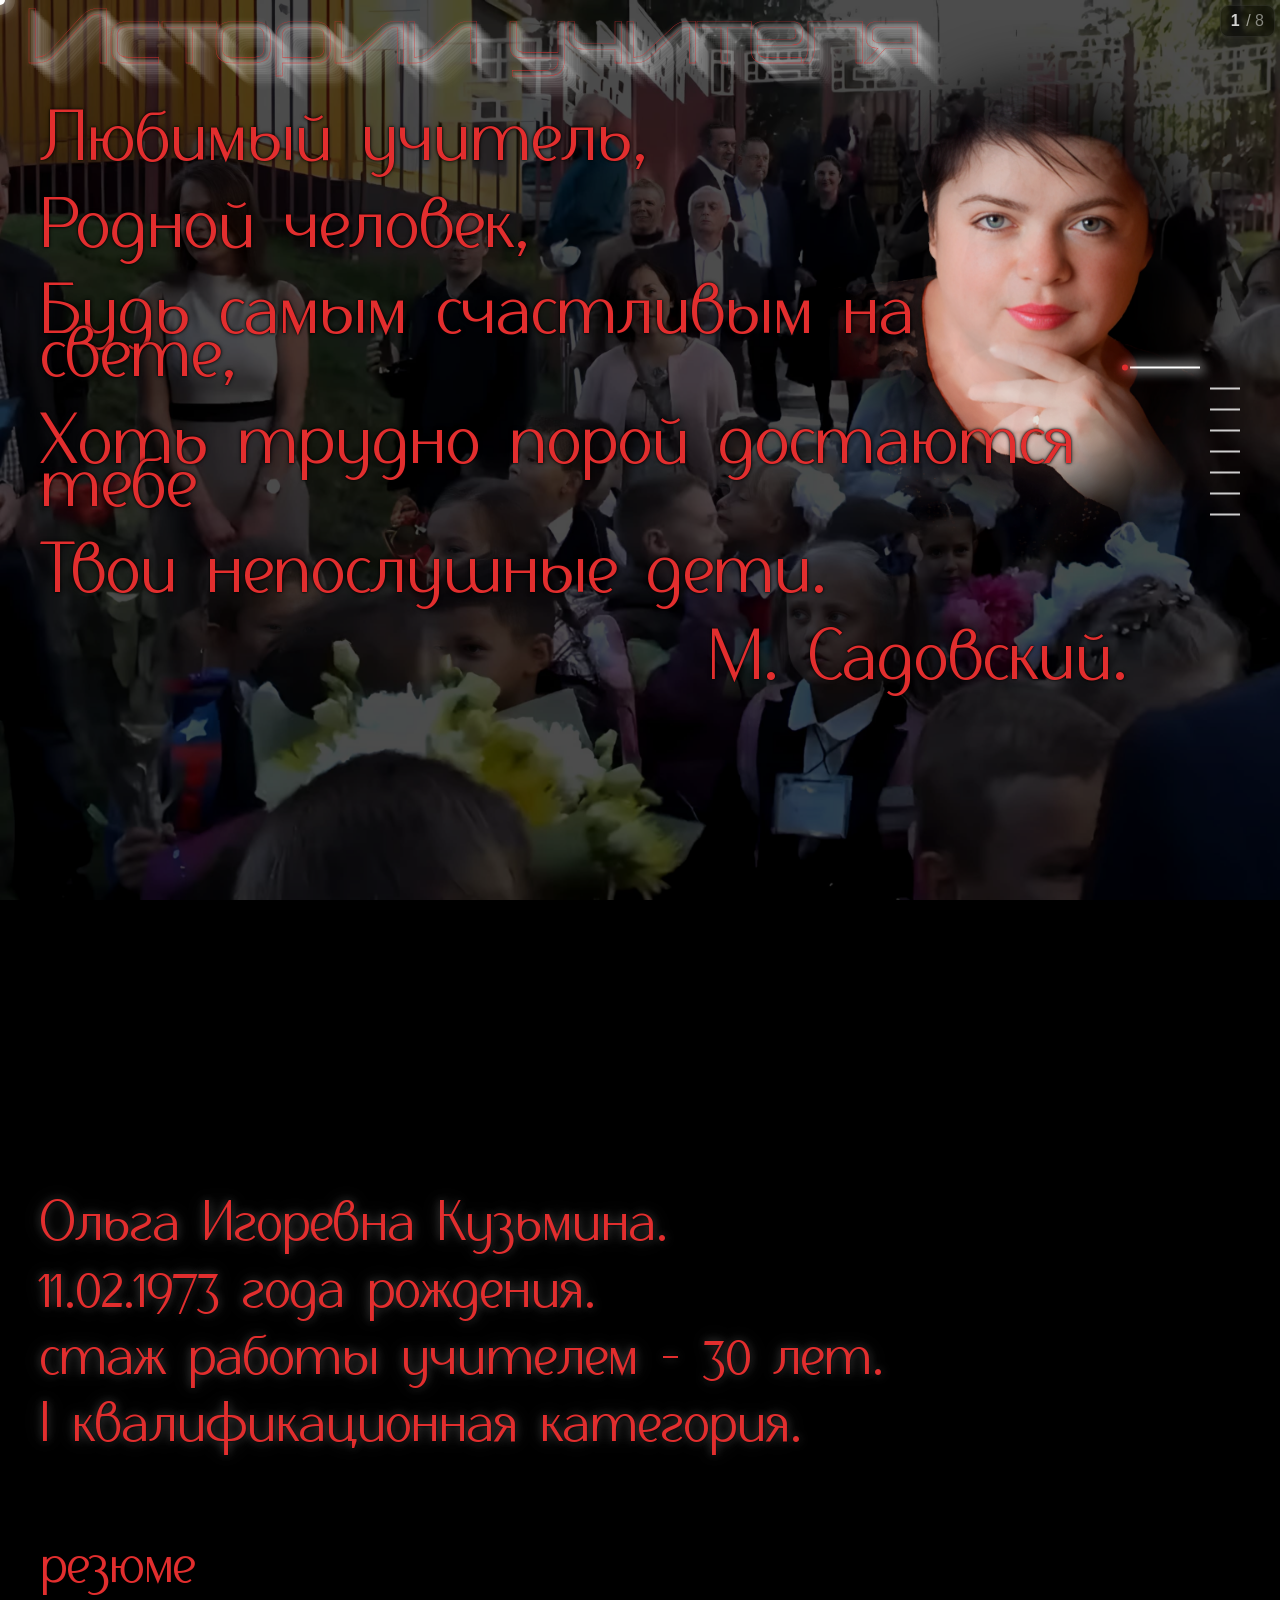
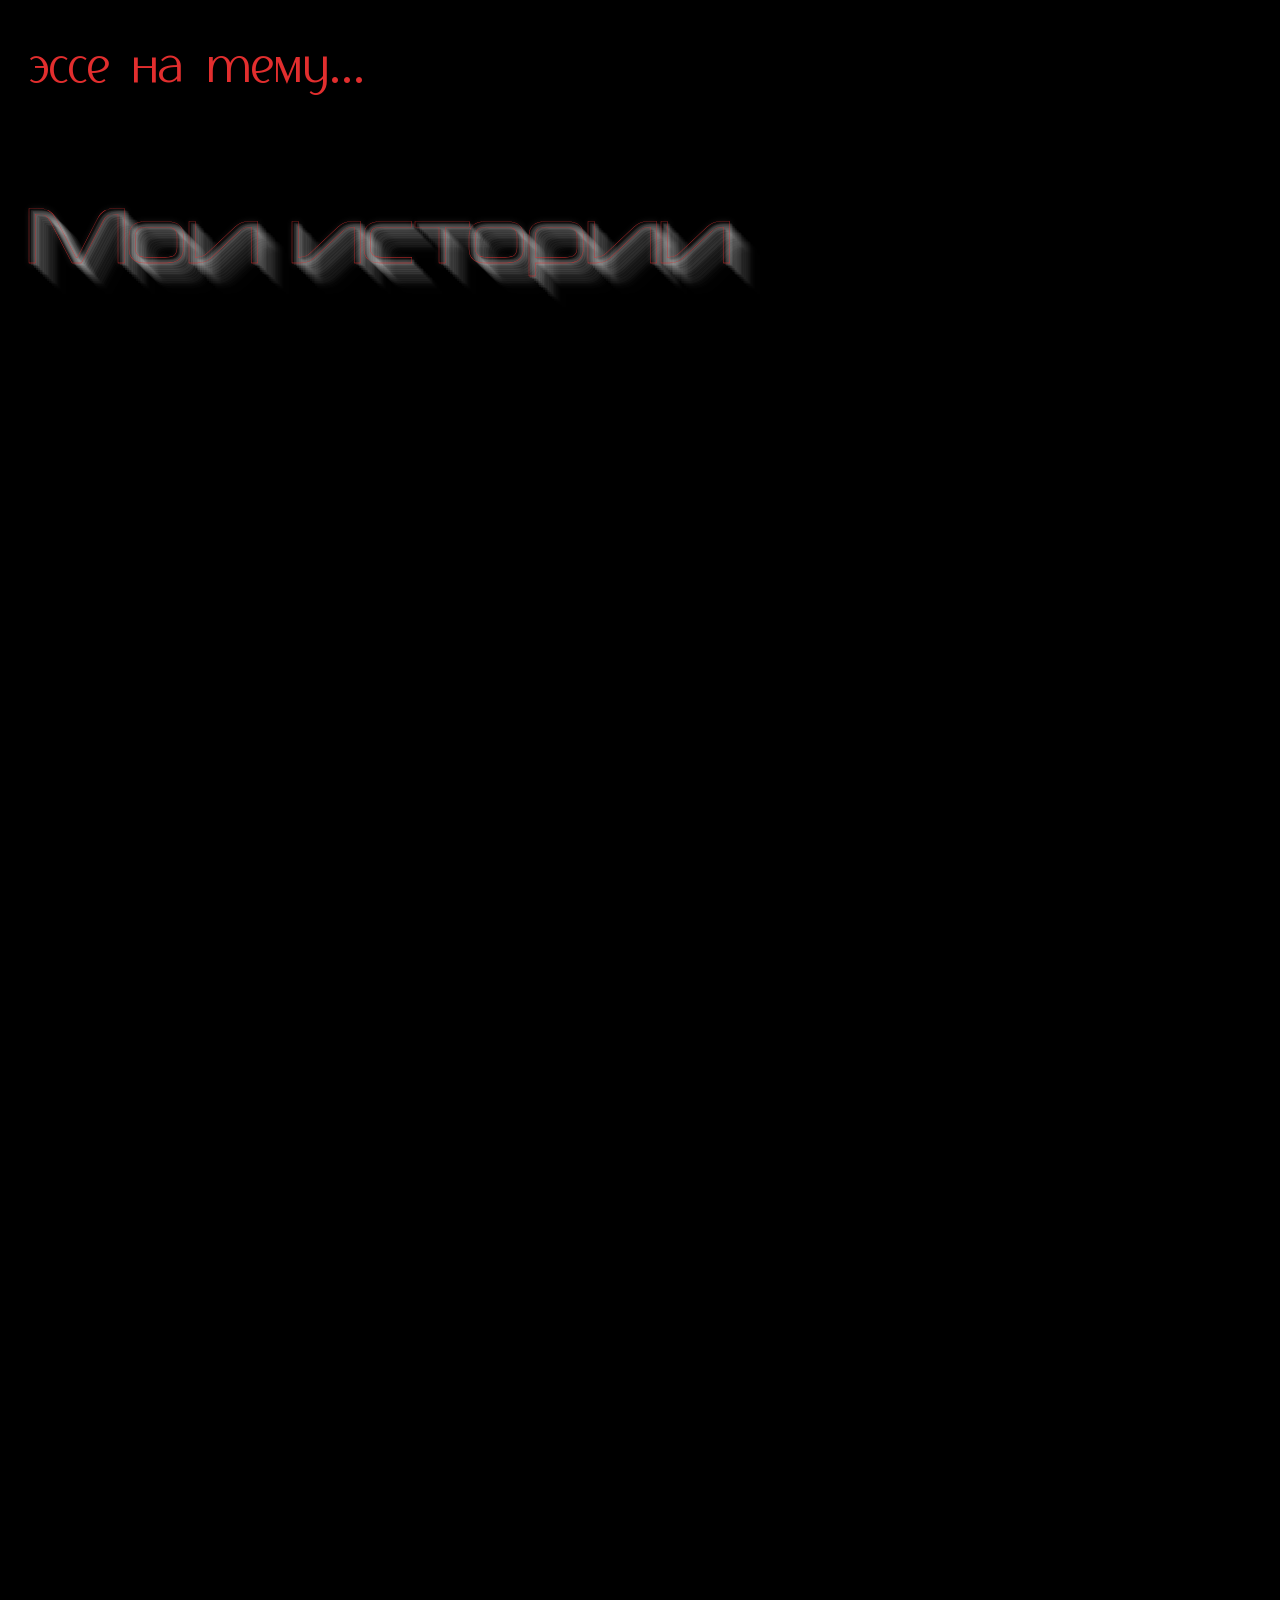
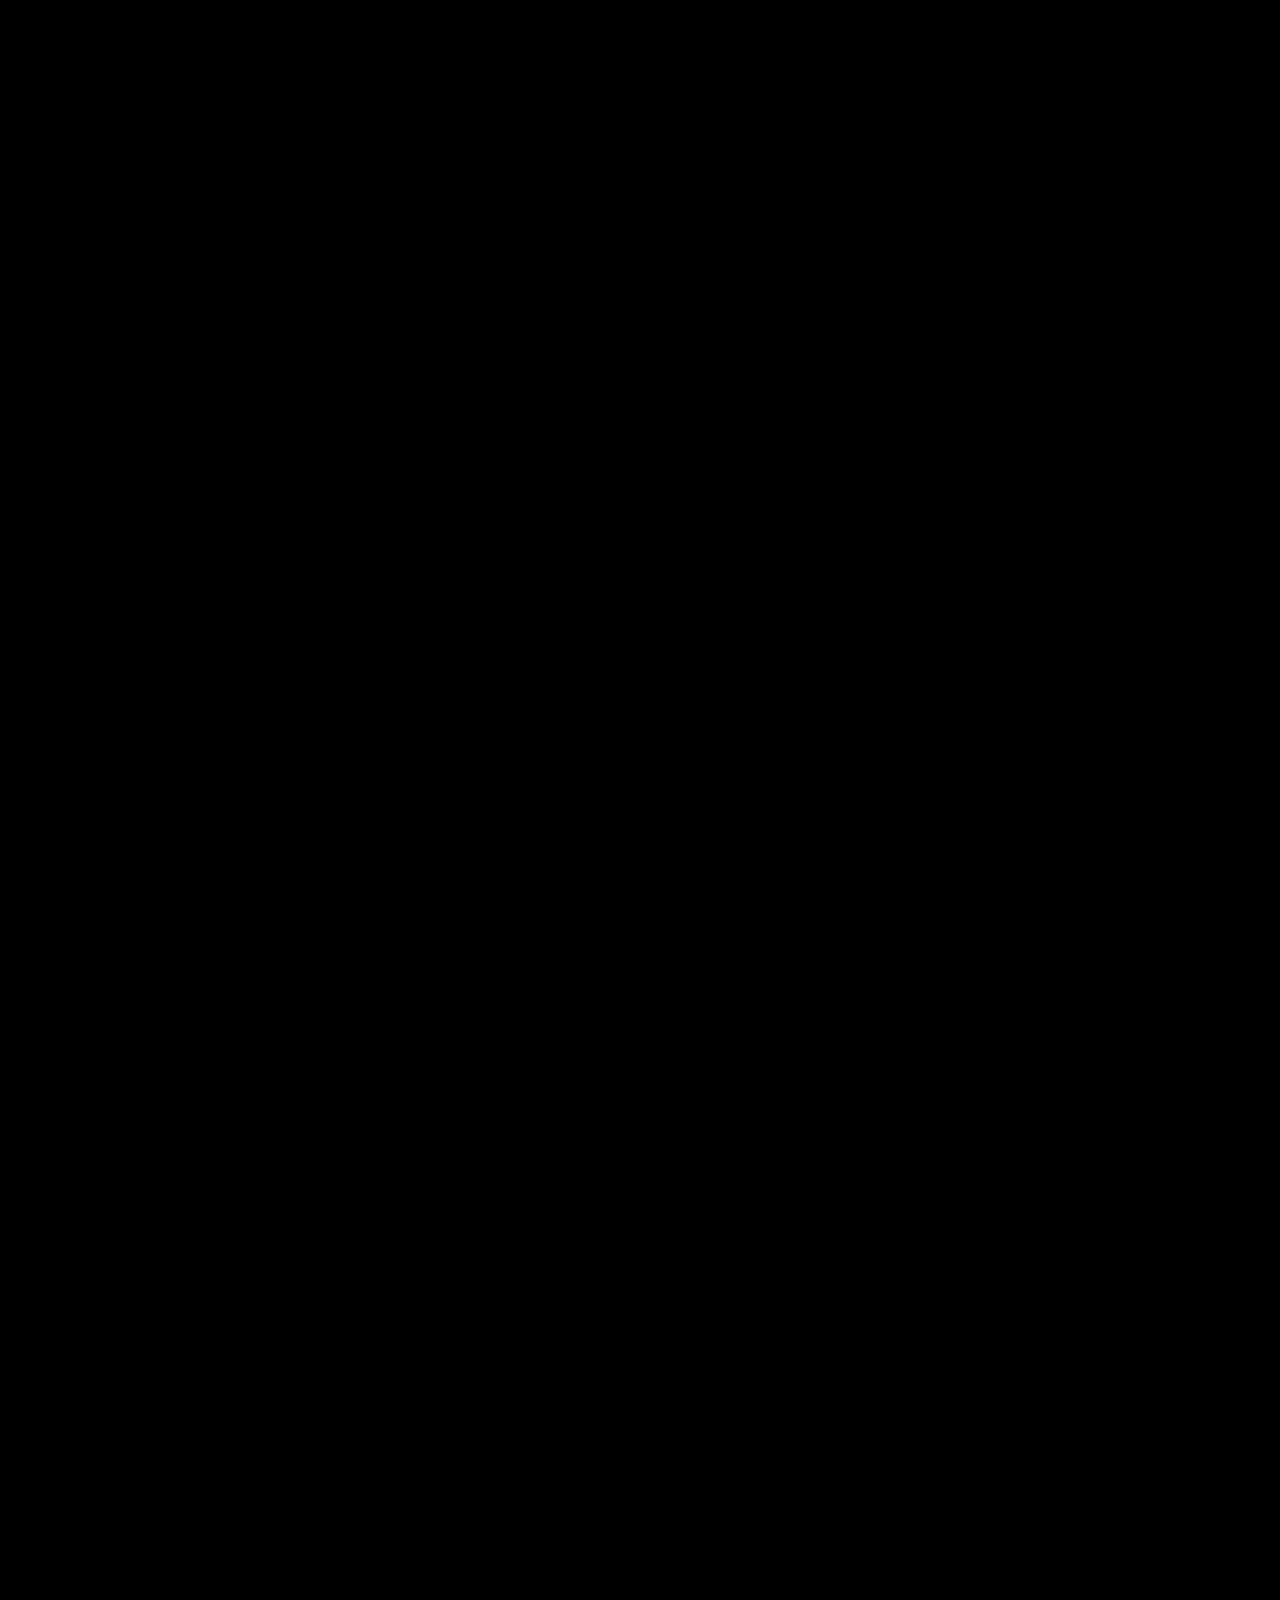
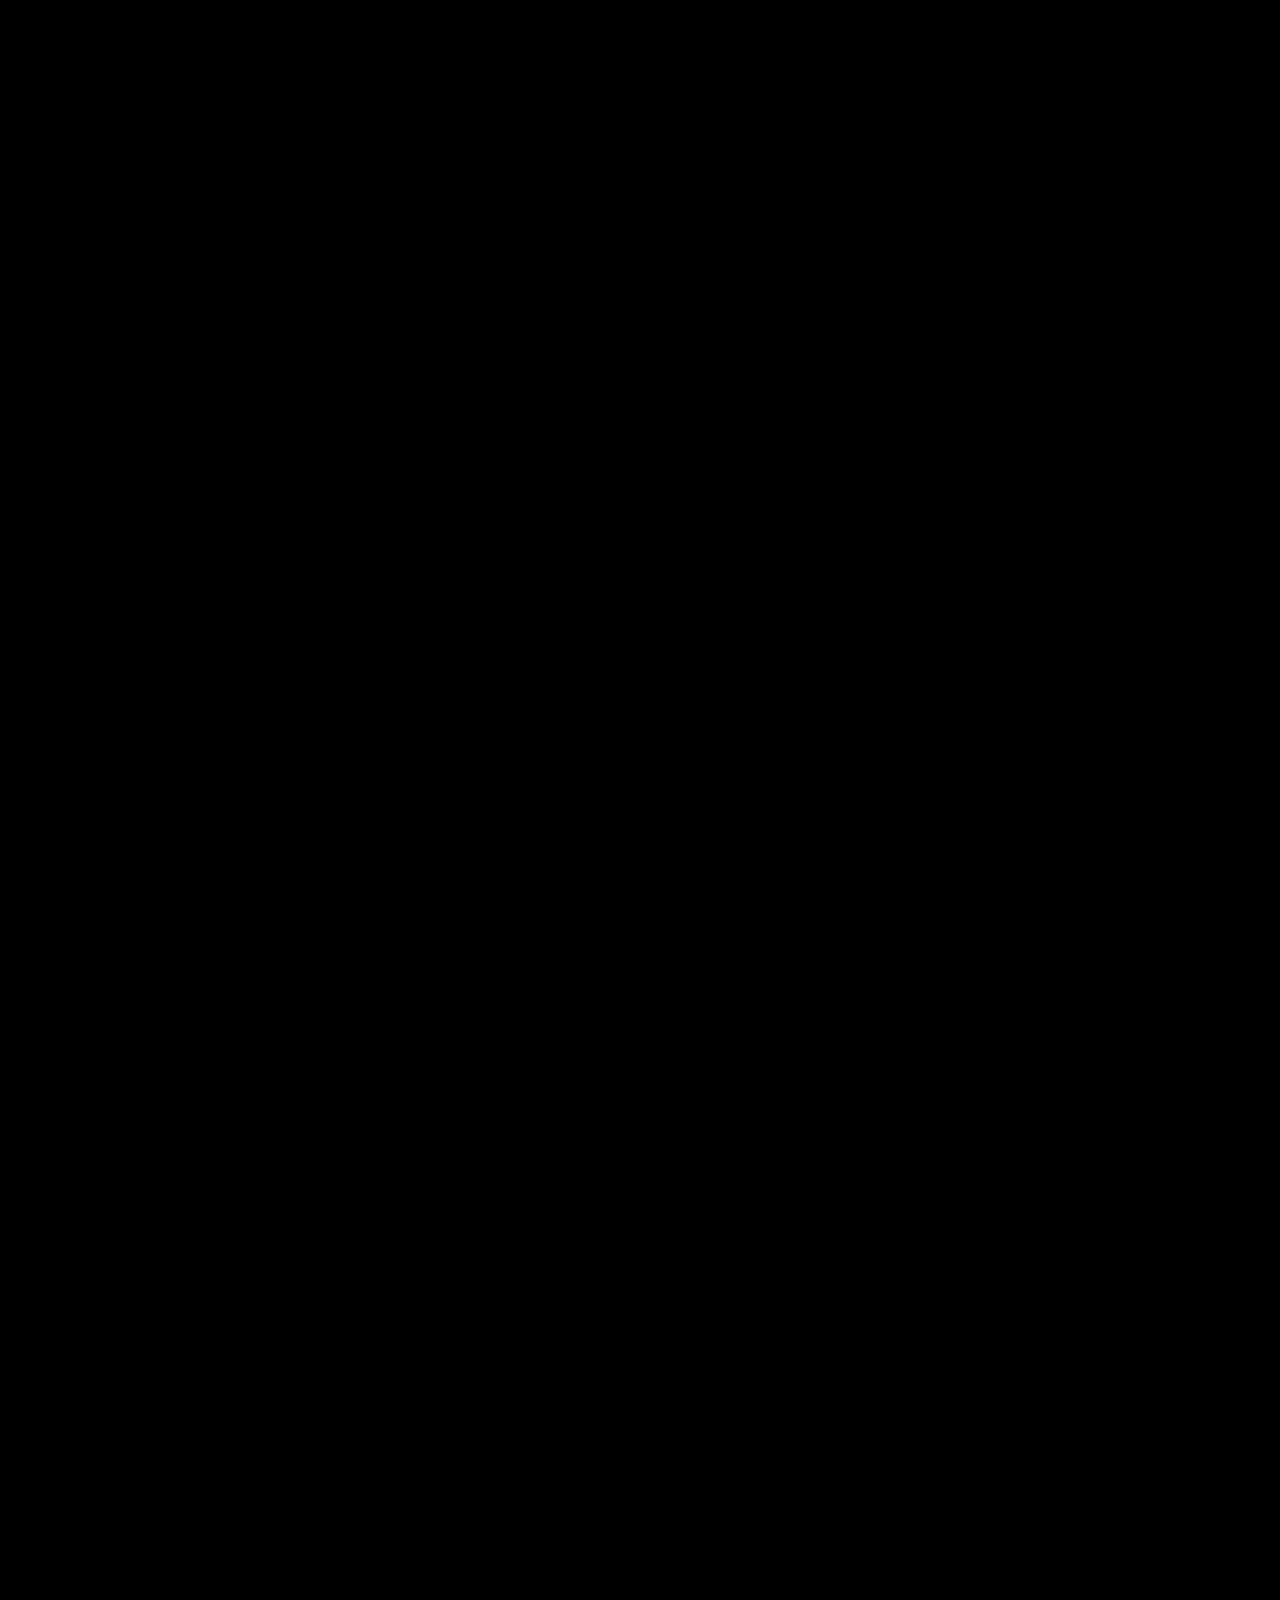
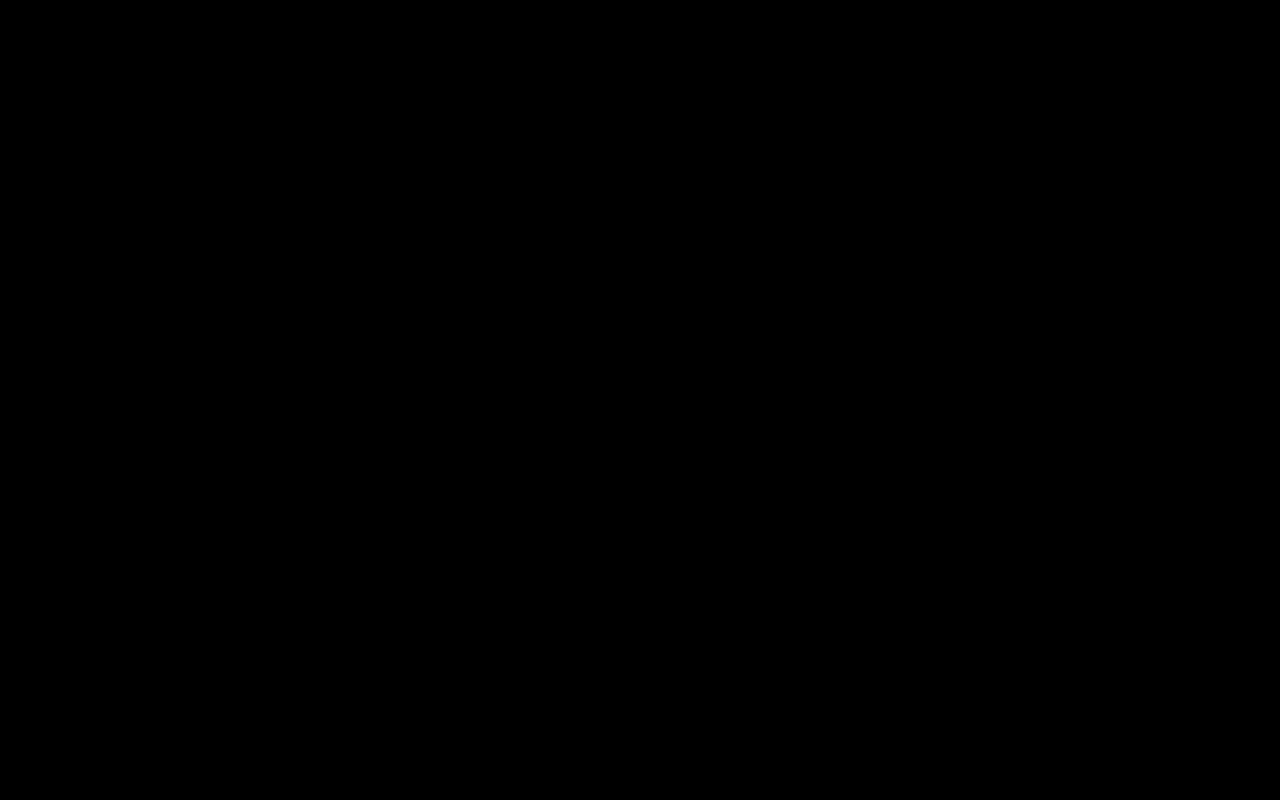
==== indexBack.html @ 942ec414 "Изменения 22.01" ====
<!DOCTYPE html>
<html lang="ru">

<head>
  <meta charset="UTF-8" />
  <meta name="viewport" content="width=device-width, initial-scale=1.0, viewport-fit=cover" />
  <title>MaxaPupsa</title>
  <link rel="stylesheet" href="css/index/index.css" />
</head>
<body>
  <div class="loading-overlay"></div>
  <div class="custom-cursor"></div>
  <div class="cursor-dot"></div>
  <div class="scroll-progress"></div>
  <div class="fullscreen-overlay"></div>

  <div class="navigation">
    <div class="line-wrapper"><a href="#first" class="nav-line"><span class="tooltip"><span
            class="tooltip-text">Эссе</span></span></a></div>
    <div class="line-wrapper"><a href="#second" class="nav-line"><span class="tooltip"><span
            class="tooltip-text">Обо мне</span></span></a></div>
    <div class="line-wrapper"><a href="#third" class="nav-line"><span class="tooltip"><span
            class="tooltip-text">Третий</span></span></a></div>
    <div class="line-wrapper"><a href="#fourth" class="nav-line"><span class="tooltip"><span
            class="tooltip-text">Четвёртый</span></span></a></div>
    <div class="line-wrapper"><a href="#fifth" class="nav-line"><span class="tooltip"><span
            class="tooltip-text">Пятый</span></span></a></div>
    <div class="line-wrapper"><a href="#six" class="nav-line"><span class="tooltip"><span
            class="tooltip-text">Шестой</span></span></a></div>
    <div class="line-wrapper"><a href="#seven" class="nav-line"><span class="tooltip"><span
            class="tooltip-text">Седьмой</span></span></a></div>
    <div class="line-wrapper"><a href="#eight" class="nav-line"><span class="tooltip"><span
            class="tooltip-text">Восьмой</span></span></a></div>
  </div>

  <div class="slide-counter"><span class="current">1</span> / <span class="total">8</span></div>

  <div class="container">
    <div id="bg-layer"></div>

    <section id="first" class="slide">
      <h1 class="slide-title ">Истории учителя</h1>
      <div class="fixed-bg">
<video muted loop playsinline preload="metadata" class="video-desktop">

          <source src="video/index_01.mp4" type="video/mp4">
        </video>
      </div>
      <div class="poem-text">
        Любимый учитель,<br>
        Родной человек,<br>
        Будь самым счастливым на свете,<br>
        Хоть трудно порой достаются тебе<br>
        Твои непослушные дети.<br>
        <span class="poem-author">М. Садовский.</span>
      </div>
      <div class="poem-esse"><span>эссе на тему...</span></div>
      <div class="slide-controls">
        <button class="fullscreen-btn">full</button>
        <button class="play-btn">play</button>
      </div>
    </section>
    <section id="second" class="slide">
    <div class="teacher-info">
      Ольга Игоревна Кузьмина.<br>
      11.02.1973 года рождения.<br>
      стаж работы учителем - 30 лет.<br>
      I квалификационная категория.
    </div>
<div class="resume-link">резюме</div>

    </section>
    <section id="third" class="slide">
      <h2 class="slide-title">Мои истории</h2>
    </section>
    <section id="fourth" class="slide"></section>
    <section id="fifth" class="slide"></section>
    <section id="six" class="slide"></section>
    <section id="seven" class="slide"></section>
    <section id="eight" class="slide"></section>
  </div>

  <!-- Mamik вынесен ПОСЛЕ .container, чтобы не быть под слоями -->
  <img src="images/index/Mamik.png" alt="Мамик" class="mamik-img">

<script src="/js/index/index.js" defer></script>

</body>
</html>
---- css/index/index.css ----
/* ================== ПОДКЛЮЧЕНИЕ ШРИФТОВ ================== */
    @import url('https://fonts.googleapis.com/css2?family=Alumni+Sans+Pinstripe:ital@0;1&family=Huninn&family=Zen+Kurenaido&display=swap');

    @font-face {
      font-family: 'Rahovets';
      src: url('/fonts/Rahovets/Rahovets.eot');
      src: url('/fonts/Rahovets/Rahovets.eot?#iefix') format('embedded-opentype'),
        url('/fonts/Rahovets/Rahovets.woff2') format('woff2'),
        url('/fonts/Rahovets/Rahovets.woff') format('woff'),
        url('/fonts/Rahovets/Rahovets.ttf') format('truetype'),
        url('/fonts/Rahovets/Rahovets.svg#Rahovets') format('svg');
      font-weight: 400;
      font-style: normal;
      font-display: swap;
    }

    @font-face {
      font-family: 'Ethna';
      src: url('/fonts/Ethna-Thin/Ethna-Thin.eot');
      src: url('/fonts/Ethna-Thin/Ethna-Thin.eot?#iefix') format('embedded-opentype'),
        url('/fonts/Ethna-Thin/Ethna-Thin.woff2') format('woff2'),
        url('/fonts/Ethna-Thin/Ethna-Thin.woff') format('woff'),
        url('/fonts/Ethna-Thin/Ethna-Thin.ttf') format('truetype'),
        url('/fonts/Ethna-Thin/Ethna-Thin.svg#Ethna-Thin') format('svg');
      font-weight: 100;
      font-style: normal;
      font-display: swap;
    }

@font-face {
    font-family: 'Korataki';
    src: url('/fonts/Korataki-ExtraLight/Korataki-ExtraLight.eot');
    src: url('/fonts/Korataki-ExtraLight/Korataki-ExtraLight.eot?#iefix') format('embedded-opentype'),
        url('/fonts/Korataki-ExtraLight/Korataki-ExtraLight.woff2') format('woff2'),
        url('/fonts/Korataki-ExtraLight/Korataki-ExtraLight.woff') format('woff'),
        url('/fonts/Korataki-ExtraLight/Korataki-ExtraLight.ttf') format('truetype'),
        url('/fonts/Korataki-ExtraLight/Korataki-ExtraLight.svg#Korataki-ExtraLight') format('svg');
    font-weight: 200;
    font-style: normal;
    font-display: swap;
}
html.no-smooth {
  scroll-behavior: auto;
}

    /* ================== ЭФФЕКТ ПЛАВНОЙ ЗАГРУЗКИ ================== */
    .loading-overlay {
      position: fixed;
      top: 0;
      left: 0;
      width: 100%;
      height: 100%;
      background: #061314;
      z-index: 99999;
      pointer-events: none;
      opacity: 1;
      transition: opacity 1.2s ease-out 0.3s;
    }

    .loading-overlay.fade-out {
      opacity: 0;
    }

    body {
      opacity: 0;
      visibility: hidden;
      transition: opacity 1.2s ease-out, visibility 1.2s;
    }

    body.loaded {
      opacity: 1;
      visibility: visible;
    }

    /* ================== ОБЩИЕ СТИЛИ ================== */
    * {
      margin: 0;
      padding: 0;
      box-sizing: border-box;
    }

    html {
      height: 100%;
      scroll-behavior: smooth;
      scrollbar-width: none;
      -ms-overflow-style: none;
    }

    body {
      min-height: 100vh;
      background: #000;
      color: white;
      font-family: 'Montserrat Alternates', sans-serif;
    }

    body::-webkit-scrollbar {
      display: none;
    }

    .container {
      position: relative;
      width: 100%;
      height: 100%;
      overflow-x: hidden;
    }

    /* ================== КУРСОРЫ ================== */
html.no-touch {
  cursor: none;
}

html.fullscreen-mode {
  cursor: auto;
}


    /* ================== РЕЖИМ ПОЛНОГО ЭКРАНА ================== */
    html.fullscreen-mode {
      cursor: none;
    }

    html.fullscreen-mode body {
      overflow: hidden;
    }

    html.fullscreen-mode .navigation,
    html.fullscreen-mode .slide-counter,
    html.fullscreen-mode .slide-title,
    html.fullscreen-mode .poem-text,
    html.fullscreen-mode .poem-esse,
    html.fullscreen-mode .mamik-img {
      display: none !important;
    }

    .slide-counter {
      opacity: 1;
      visibility: visible;
      transition: opacity 0.3s ease;
    }

    /* ================== КАСТОМНЫЙ КУРСОР ================== */
    html.touch-device .custom-cursor,
    html.touch-device .cursor-dot {
      display: none !important;
    }

    .custom-cursor {
      position: fixed;
      width: 30px;
      height: 30px;
      background: rgba(255, 255, 255, 0.1);
      border-radius: 50%;
      pointer-events: none;
      z-index: 9999;
      top: 0;
      left: 0;
      transform-origin: center;
      transition: transform 0.1s ease, background 0.1s ease, opacity 0.2s ease;
    }

    .custom-cursor.hover {
      background: rgba(226, 46, 46, 0.6);
    }

    .cursor-dot {
      position: fixed;
      width: 10px;
      height: 10px;
      background: #fff;
      border-radius: 50%;
      pointer-events: none;
      z-index: 10000;
      transform: translate(-50%, -50%);
      box-shadow: 0 0 15px 4px rgba(255, 255, 255, 0.7);
      transition: box-shadow 0.2s ease, opacity 0.2s ease;
    }

    .cursor-dot.hover {
      box-shadow:
        0 0 25px 8px rgba(255, 255, 255, 0.9),
        0 0 40px 12px rgba(255, 255, 255, 0.7),
        0 0 60px 16px rgba(226, 46, 46, 0.5);
    }

    /* ================== НАВИГАЦИЯ ================== */
    .navigation {
      position: fixed;
      right: 40px;
      top: 50%;
      transform: translateY(-50%);
      display: flex;
      flex-direction: column;
      gap: 1px;
      z-index: 2;
    }

    .line-wrapper {
      position: relative;
      width: 40px;
      height: 20px;
    }

    .nav-line {
      position: absolute;
      right: 0;
      width: 30px;
      height: 2px;
      background: white;
      opacity: 0.8;
      transition: width 0.4s cubic-bezier(0.4, 0, 0.2, 1), transform 0.4s ease;
      transform-origin: right center;
    }

    .nav-line:hover,
    .nav-line.active {
      width: 70px;
      background: #fff;
      opacity: 1;
      transform: translateX(-40px);
      box-shadow: 0 0 12px 3px rgba(255, 255, 255, 0.6);
    }

    .nav-line.active::before {
      content: '';
      position: absolute;
      left: -8px;
      top: 50%;
      transform: translateY(-50%);
      width: 6px;
      height: 6px;
      background: #e22e2e;
      border-radius: 50%;
      box-shadow: 0 0 8px 2px rgba(226, 46, 46, 0.6);
      animation: pulse 2s infinite;
    }
    a {
  /* position: relative задаёт контекст, относительно которого спозиционируется absolute-псевдоэлемент */
  position: relative;
}

a:after {
  /* В нашем случае содержимое псевдоэлемента — content — пустое, но без этого свойства, хоть бы и пустого, псевдоэлемент не заработает */
  content: '';
  position: absolute;

  /* Вытягиваем абсолютный псевдоэлемент на 5 пк за границы родителя — самого элемента */
  inset: -5px;
}

    .tooltip {
      position: absolute;
      right: 80px;
      top: 50%;
      transform: translateY(-50%) translateX(-10px);
      white-space: nowrap;
      font-size: 24px;
      color: white;
      opacity: 0;
      pointer-events: none;
      transition: opacity 0.4s ease, transform 0.6s ease;
    }

    .line-wrapper:hover .tooltip {
      opacity: 1;
      transform: translateY(-50%) translateX(-24px);
    }

    .tooltip-text {
      display: inline-block;
      transform: translateX(-100%);
      opacity: 0;
      transition: transform 0.9s cubic-bezier(0.25, 0.46, 0.45, 0.94), opacity 0.6s ease 0.15s;
    }

    .line-wrapper:hover .tooltip-text {
      transform: translateX(0);
      opacity: 1;
    }

    /* ================== СЛАЙДЫ ================== */
    .slide {
      position: sticky;
      top: 0;
      height: 100vh;
      width: 100%;
      display: flex;
      align-items: center;
      justify-content: center;
      background-size: cover;
      background-position: center;
      background-attachment: fixed;
    }

    #first {
      background-image: url('/images/index/index_01.jpg');
      position: relative;
    }

    #second {
      background-image: url('/images/index/index_02.jpg');
    }

    #third {
      background-image: url('/images/index/index_03.jpg');
    }

    #fourth {
      background-image: url('/images/index/index_04.jpg');
    }

    #fifth {
      background-image: url('/images/index/index_05.jpg');
    }

    #six {
      background-image: url('/images/index/index_06.jpg');
    }

    #seven {
      background-image: url('/images/index/index_07.jpg');
    }

    #eight {
      background-image: url('/images/index/index_08.jpg');
    }

    /* ================== ТЕКСТ Истории учителя ================== */
.slide-title {
  position: absolute;
  top: 0;
  left: 2%;
  font-family: 'Korataki', sans-serif;
  font-size: 8vmin;
  font-weight: 900;
  color: #f1c3c3;

  /* Длинная светлая тень — как свечение */
 text-shadow:
  1px 1px 8px rgba(255, 255, 255, 0.12),
  2px 2px 1px rgba(255, 255, 255, 0.1125),
  4px 4px 1px rgba(255, 255, 255, 0.105),
  6px 6px 1px rgba(255, 255, 255, 0.0975),
  8px 8px 1px rgba(255, 255, 255, 0.09),
  10px 10px 1px rgba(255, 255, 255, 0.0825),
  12px 12px 1px rgba(255, 255, 255, 0.075),
  14px 14px 1px rgba(255, 255, 255, 0.0675),
  16px 16px 1px rgba(255, 255, 255, 0.06),
  18px 18px 1px rgba(255, 255, 255, 0.0525),
  20px 20px 1px rgba(255, 255, 255, 0.045),
  22px 22px 1px rgba(255, 255, 255, 0.0375),
  24px 24px 1px rgba(255, 255, 255, 0.03),
  26px 26px 1px rgba(255, 255, 255, 0.0225),
  28px 28px 1px rgba(255, 255, 255, 0.015),
  30px 30px 1px rgba(255, 255, 255, 0.0075),
  32px 32px 1px rgba(255, 255, 255, 0.00375),
  34px 34px 1px rgba(255, 255, 255, 0.003),
  36px 36px 1px rgba(255, 255, 255, 0.00225),
  38px 38px 1px rgba(255, 255, 255, 0.0015);

  /* ✅ ВНУТРЕННЯЯ ОБВОДКА */
    color: transparent;
  -webkit-text-fill-color: transparent;
  -webkit-text-stroke: .4px #e22e2e;



  /* Остальные стили */
  margin: 0;
  padding: 0;
  pointer-events: none;
  user-select: none;
  white-space: nowrap;
  overflow: visible;
  z-index: 2;
  transform-origin: left center;
  backface-visibility: hidden;
  transform: translateY(calc(-8vmin - 10px)) translateZ(0) scale(0.85);
  opacity: 0;
  transition: transform 1.4s cubic-bezier(0.25, 0.46, 0.45, 0.94), opacity 1.4s ease-out;
}
/* ✅ АНИМАЦИЯ ПОЯВЛЕНИЯ */
body.loaded .slide-title {
  opacity: 1;
  transform: translateY(0) translateZ(0) scale(0.90);
}
.slide-title.hidden {
  opacity: 0;
  transform: translateY(calc(-8vmin - 10px)) translateZ(0) scale(0.85);
}


   .poem-text {
      position: absolute;
      top: 45%;
      left: 40px;
      transform: translateY(-50%) translateX(-100%);
      opacity: 0;
      font-size: 8vmin;
      font-family: 'Ethna', sans-serif;
      color: #e22e2e;
      text-shadow: 0 0 2px #000, 0 0 4px rgba(0, 0, 0, 0.8);
      white-space: pre-line;
      text-align: left;
      pointer-events: none;
      user-select: none;
      line-height: 0.6;
      max-width: 85vw;
      transition: transform 1.4s cubic-bezier(0.25, 0.46, 0.45, 0.94), opacity 1.6s ease-out;
      z-index: 2;
    }

    .poem-text .poem-author {
      display: block;
      text-align: right;
      margin-top: 0.3em;
    }

.poem-esse {
  position: absolute;
  top: 70vh;
  left: 30px;
  font-size: 6vmin;
  font-family: 'Ethna', sans-serif;
  color: #e22e2e;
  text-shadow: 0 0 2px #000, 0 0 4px rgba(0, 0, 0, 0.8);
  white-space: nowrap;
  backface-visibility: hidden;
  z-index: 3;
  user-select: none;
  pointer-events: auto; /* ✅ Включены события */
  cursor: pointer;      /* ✅ Курсор-рука */
  transform: translateY(1000px);
  transition: transform 1.2s cubic-bezier(0.25, 0.46, 0.45, 0.94);
  overflow: hidden;
}

.poem-esse span {
  display: block;
}

.poem-esse::before {
  content: "эссе на тему...";
  position: absolute;
  top: 0;
  left: 0;
  width: 0;
  height: 100%;
  color: #fff;
  text-shadow: none;
  transition: width 0.8s ease;
  overflow: hidden;
  z-index: 1;
  pointer-events: none; /* ✅ Главное! */
}

.poem-esse:hover::before {
  width: 100%;
}

.poem-esse.show {
  transform: translateY(0);
}





    .resume-link {
  position: absolute;
  top: 70vh;
  left: 30px;
  font-size: 6vmin;
  font-family: 'Ethna', sans-serif;
  color: #e22e2e;
  text-shadow: 0 0 2px #000, 0 0 4px rgba(0, 0, 0, 0.8);
  pointer-events: auto;
  cursor: pointer;
  user-select: none;
  white-space: nowrap;
  backface-visibility: hidden;
  overflow: hidden;
  transform: translateY(1000px);
  transition: transform 1.2s cubic-bezier(0.25, 0.46, 0.45, 0.94);
  padding: 0 10px;
  box-sizing: border-box;
  z-index: 3;
}

.resume-link::before {
  content: "резюме";
  position: absolute;
  top: 0;
  left: 10px;
  width: 0%;
  height: 100%;
  color: #fff;
  text-shadow: 0 0 2px #000, 0 0 4px rgba(0, 0, 0, 0.8);
  transition: width 0.8s ease;
  pointer-events: none;
  overflow: hidden;
}

.resume-link:hover::before {
  width: 100%;
}


    /* ================== МАМИК — АДАПТИВНОЕ ИЗОБРАЖЕНИЕ ================== */
    .mamik-img {
      position: fixed;
      top: 20px;
      right: 20px;
      width: 50vmin;
      max-width: 550px;
      min-width: 60px;
      height: auto;
      opacity: 0;
      z-index: 1;
      pointer-events: none;
      user-select: none;
      transition: opacity 1.8s ease, transform 0.8s ease;
      transform: translateY(-10px);
    }

    @media (max-width: 480px) {
      .mamik-img {
        top: 12px;
        right: 12px;
        width: 85vw;
        max-width: 400px;
      }
    }

    @media (max-width: 360px) {
      .mamik-img {
        top: 10px;
        right: 10px;
        width: 80vw;
        max-width: 300px;
      }
    }

    /* ================== ОСТАЛЬНЫЕ СТИЛИ ================== */
    .slide-controls {
      position: absolute;
      bottom: 10px;
      left: 50%;
      transform: translateX(-50%);
      display: flex;
      gap: 20px;
      z-index: 2;
      opacity: 0;
      visibility: hidden;
      transition: opacity 0.4s ease, visibility 0.4s ease;
    }

    .slide-controls.visible {
      opacity: 1;
      visibility: visible;
    }

    .slide-controls button {
      width: 100px;
      height: 30px;
      background: rgba(0, 0, 0, 0.2);
      border: none;
      border-radius: 15px;
      color: white;
      font-family: 'Montserrat Alternates', sans-serif;
      font-size: 14px;
      font-weight: 500;
      cursor: pointer;
      transition: opacity 0.4s ease, background 0.4s ease;
    }

    .slide-controls button:hover {
      background: white;
      opacity: 0.7;
      color: black;
    }

    .fixed-bg {
      position: fixed;
      top: 0;
      left: 0;
      width: 100%;
      height: 100vh;
      overflow: hidden;
      z-index: 0;
      pointer-events: none;
    }

    .fixed-bg video {
      position: absolute;
      top: 0;
      left: 0;
      width: 100%;
      height: 100%;
      object-fit: cover;
      pointer-events: auto;
      z-index: 0; /* видео — на заднем плане */
      opacity: 0;
      transition: opacity 1.5s ease-out;
    }

    .fixed-bg video.fade-in-video {
      opacity: 1;
    }

    .scroll-progress {
      position: fixed;
      top: 0;
      right: 0;
      width: 2px;
      height: 0%;
      background: linear-gradient(to bottom, #e22e2e, #fff);
      border-radius: 1px;
      z-index: 10001;
      transition: height 0.05s ease-out;
      opacity: 0.8;
    }

    .slide-counter {
      position: fixed;
      top: 5px;
      right: 5px;
      font-family: 'Montserrat Alternates', sans-serif;
      font-size: 16px;
      font-weight: 500;
      color: rgba(255, 255, 255, 0.7);
      z-index: 2;
      opacity: 0.8;
      pointer-events: none;
      transition: opacity 0.3s ease;
      background: rgba(0, 0, 0, 0.4);
      padding: 6px 10px;
      border-radius: 8px;
      backdrop-filter: blur(2px);
      -webkit-backdrop-filter: blur(2px);
      box-shadow: 0 0 10px rgba(255, 255, 255, 0.1);
      border: 1px solid rgba(255, 255, 255, 0.1);
    }

    .slide-counter:hover {
      opacity: 1;
    }

    .slide-counter .current {
      color: white;
      font-weight: 700;
      margin-right: 2px;
    }

    .slide-counter .total {
      color: rgba(255, 255, 255, 0.6);
    }

    @media (max-width: 768px) {
      .slide-counter {
        display: none !important;
      }
    }

.teacher-info {
  position: absolute;
  top: 45%;
  left: 40px;
  transform: translateY(-50%) translateX(-100vw);
  font-family: 'Ethna', sans-serif;
  font-size: 6.2vmin;
  color: #e22e2e;
  text-shadow:
    1px 1px 2px rgba(0, 0, 0, 0.4),
    0 0 10px rgba(255, 255, 255, 0.25),
    0 0 20px rgba(255, 255, 255, 0.15);
  line-height: 0.6;
  white-space: pre-line;
  pointer-events: none;
  user-select: none;
  max-width: 85vw;
  z-index: 3;
  /* ВАЖНО: только один transition */
  transition: transform 0.9s cubic-bezier(0.25, 0.46, 0.45, 0.94);
}

.teacher-info.animate-in {
  transform: translateY(-50%) translateX(0);
}






/* ================== ЗАТЕМНЕНИЕ ================== */
.dim-overlay,
.video-overlay {
  position: absolute;
  top: 0;
  left: 0;
  width: 100%;
  height: 100%;
  z-index: 1;
  pointer-events: none;
  opacity: 0.4;
  transition: opacity 0.6s ease-out;
}

.dim-overlay {
  background: rgba(0, 0, 0, 0.4);
}

.video-overlay {
  background: rgba(0, 0, 0, 0.4);
}

/* Исчезает ТОЛЬКО в полноэкранном режиме */
html.fullscreen-mode .dim-overlay,
html.fullscreen-mode .video-overlay {
  opacity: 0;
}

#first::before {
  content: '';
  position: absolute;
  top: 0;
  left: 0;
  width: 100%;
  height: 100%;
  background: rgba(0, 0, 0, 0.7);
  z-index: 1;
  pointer-events: none;
  transition: opacity 0.4s ease-out;
}

/* УБИРАЕМ затемнение в полноэкранном режиме */
html.fullscreen-mode #first::before {
  opacity: 0;
}



    .fullscreen-overlay {
      pointer-events: none;
      position: fixed;
      top: 0;
      left: 0;
      width: 100%;
      height: 100%;
      background: #000;
      opacity: 0;
      z-index: 9998;
      transition: opacity 0.4s ease;
    }

    html.fullscreen-enter .fullscreen-overlay,
    html.fullscreen-exit .fullscreen-overlay {
      opacity: 1;
    }

    @keyframes pulse {
      0% {
        box-shadow: 0 0 0 0 rgba(226, 46, 46, 0.7);
      }

      70% {
        box-shadow: 0 0 0 6px rgba(226, 46, 46, 0);
      }

      100% {
        box-shadow: 0 0 0 0 rgba(226, 46, 46, 0);
      }
    }

    @media (max-width: 768px) {
      .navigation {
        display: none !important;
      }
    }
@media (max-width: 480px) {
  .poem-text { left: 6px; font-size: 24px; max-width: 90vw; transform: translateY(-50%) translateX(-70px); }
  .poem-esse { left: 6px; font-size: 26px; }
  .mamik-img { width: 38vmin; max-width: 180px; top: 18px; right: 8px; }
}

@media (max-width: 360px) {
  .poem-text { left: 6px; font-size: 16px; max-width: 90vw; transform: translateY(-50%) translateX(-70px); }
  .poem-esse { left: 6px; font-size: 14px; }
  .mamik-img { width: 38vmin; max-width: 180px; top: 8px; right: 8px; }
}
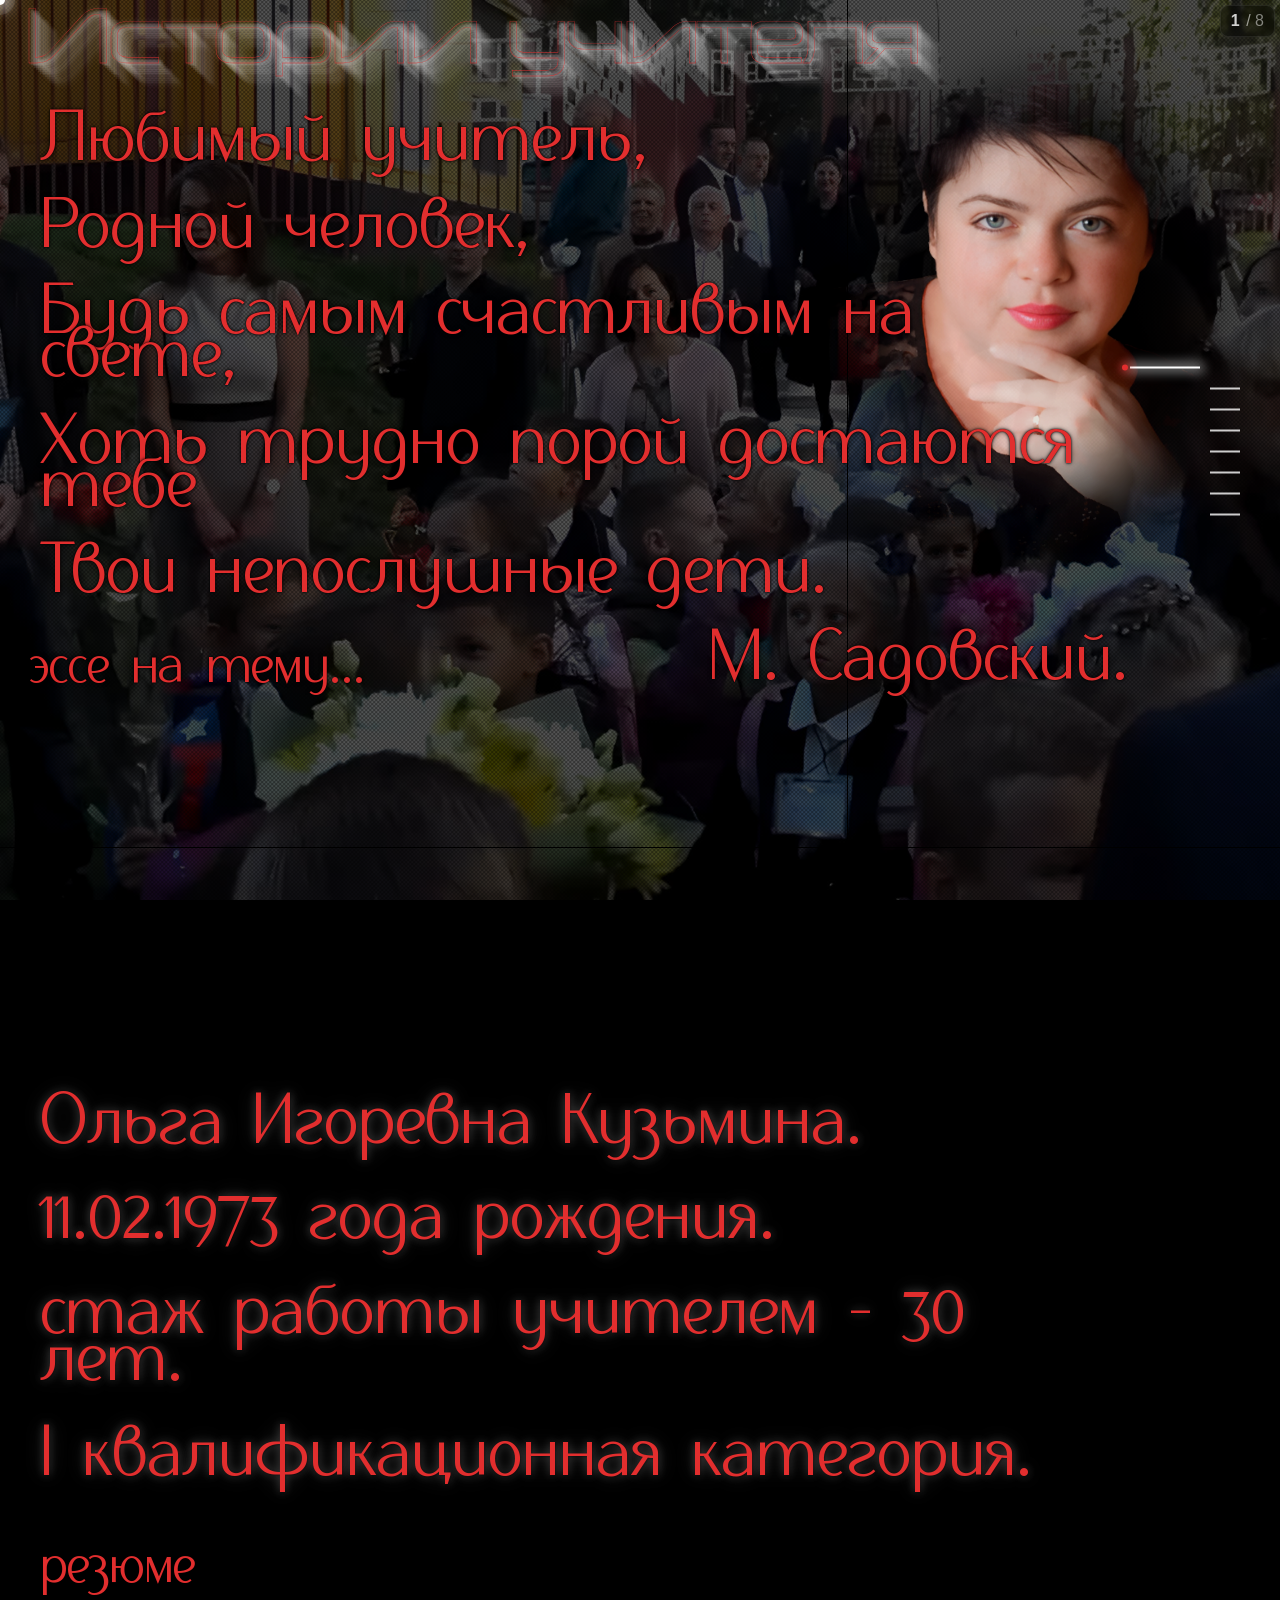
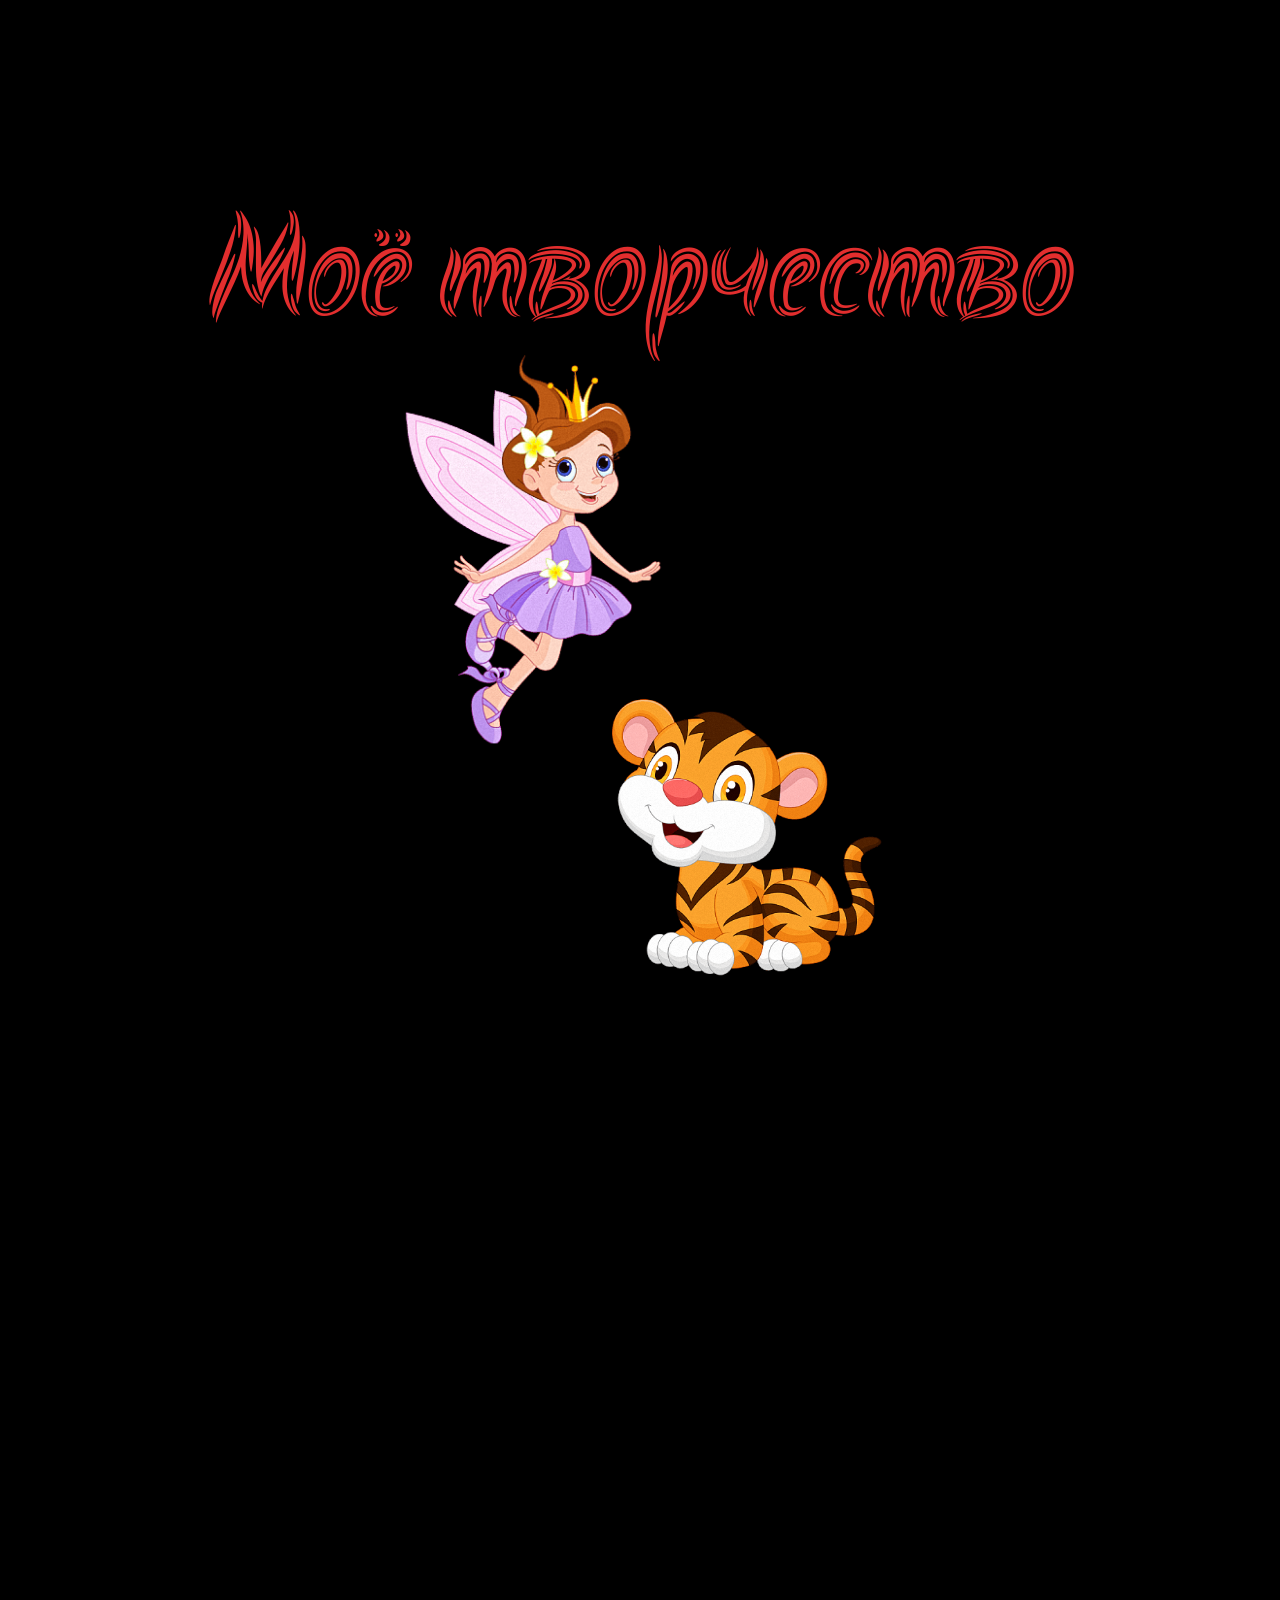
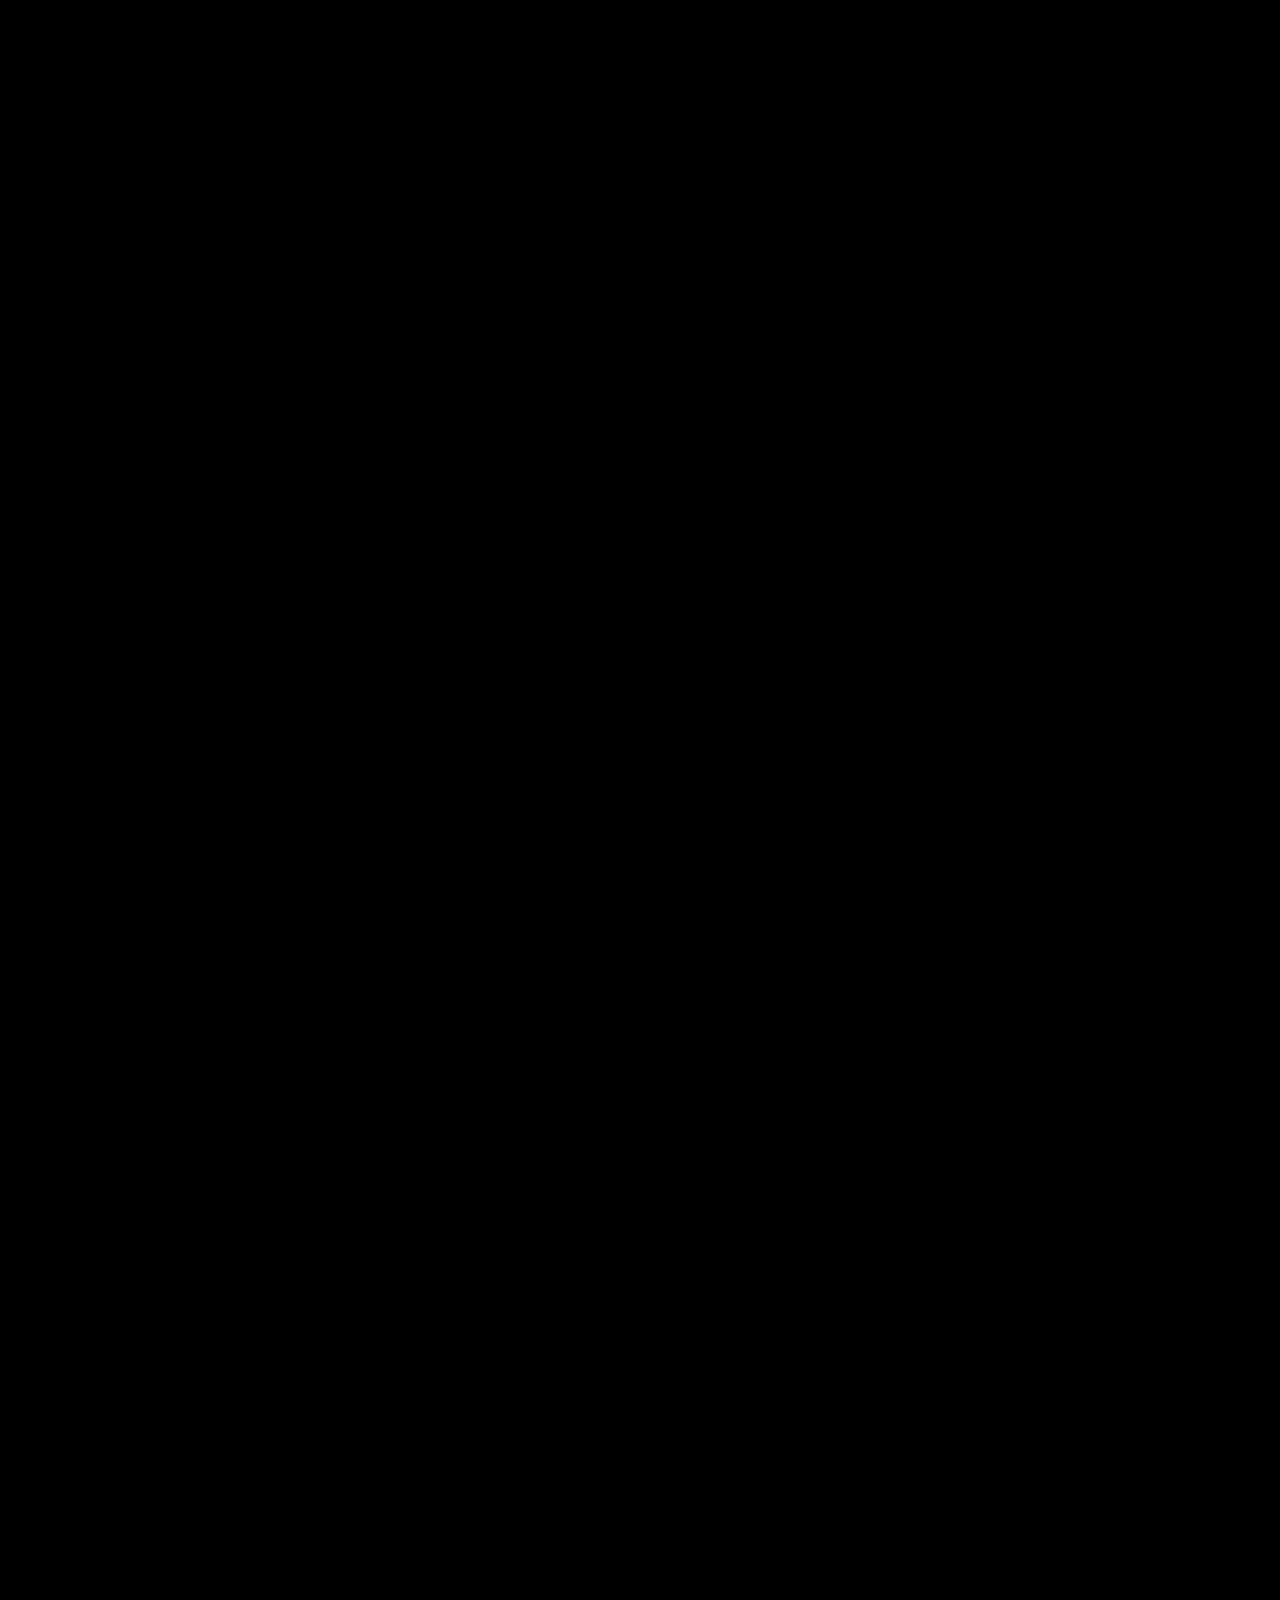
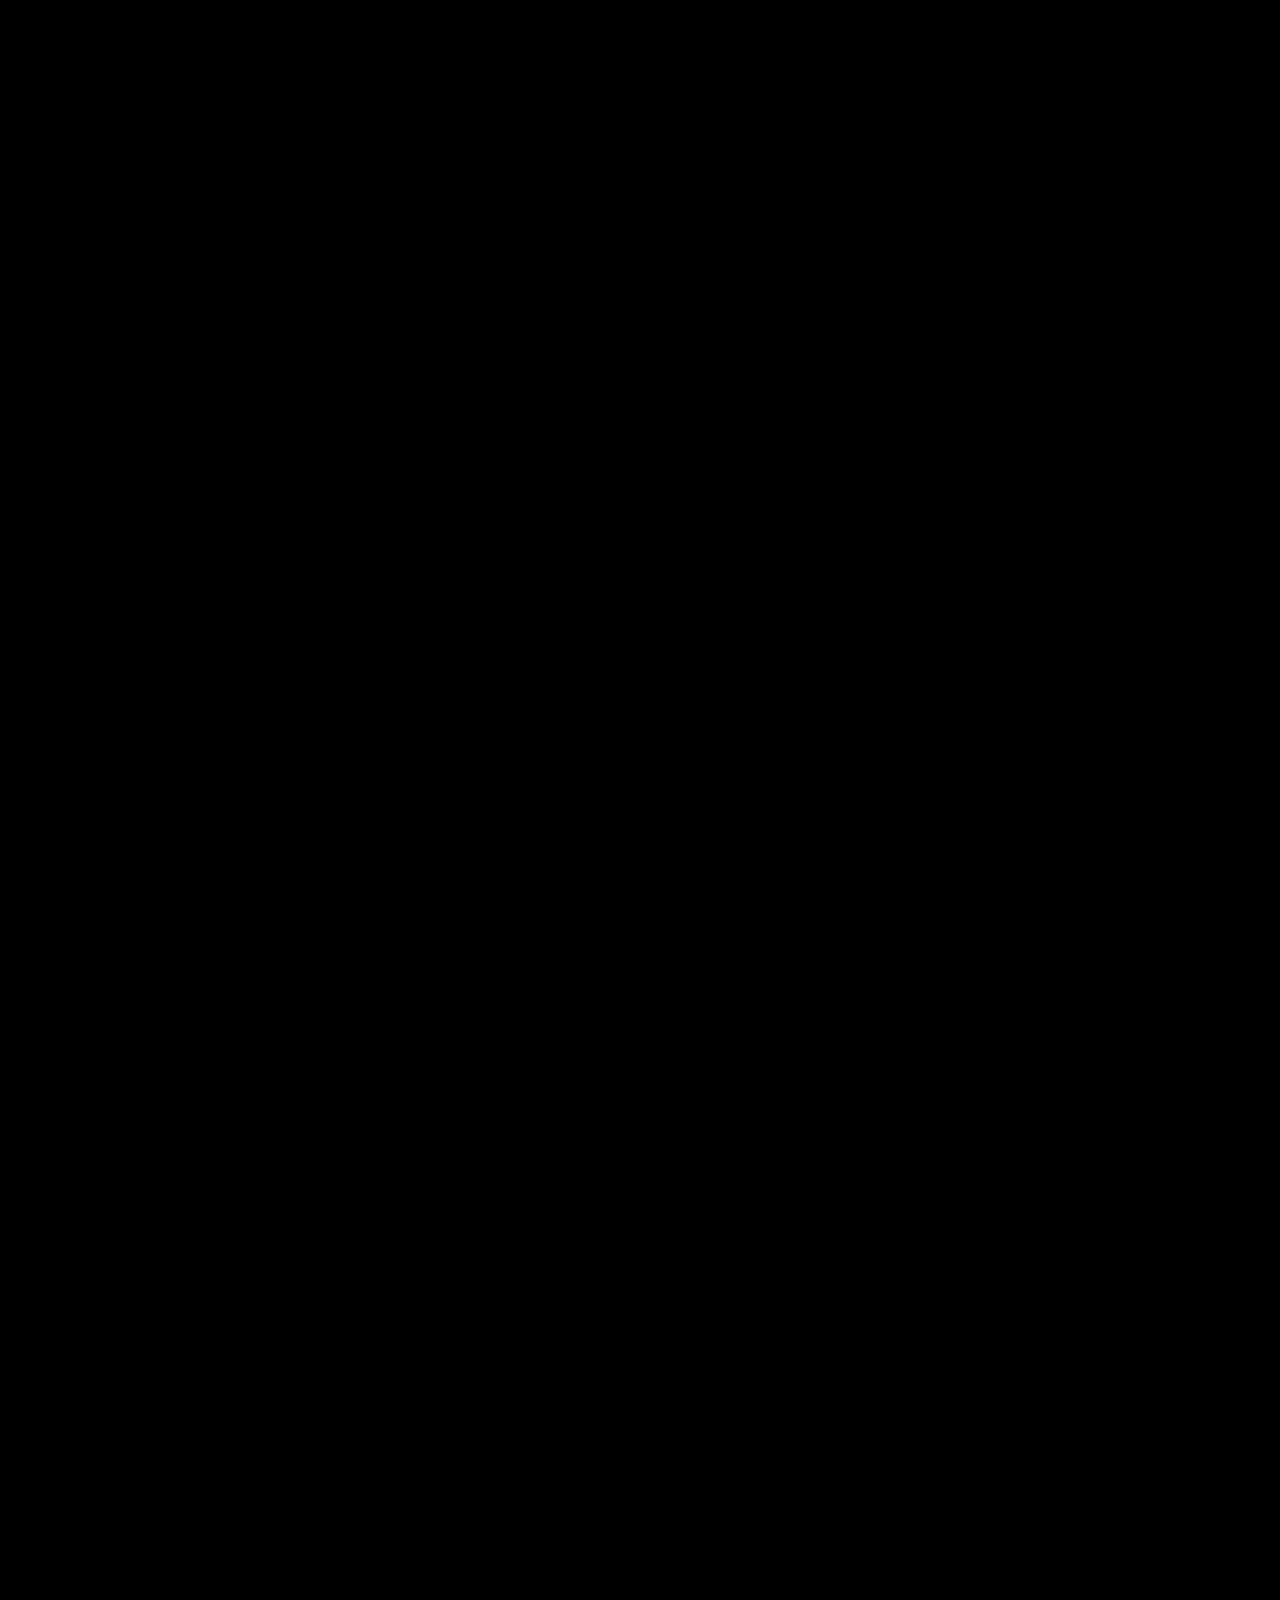
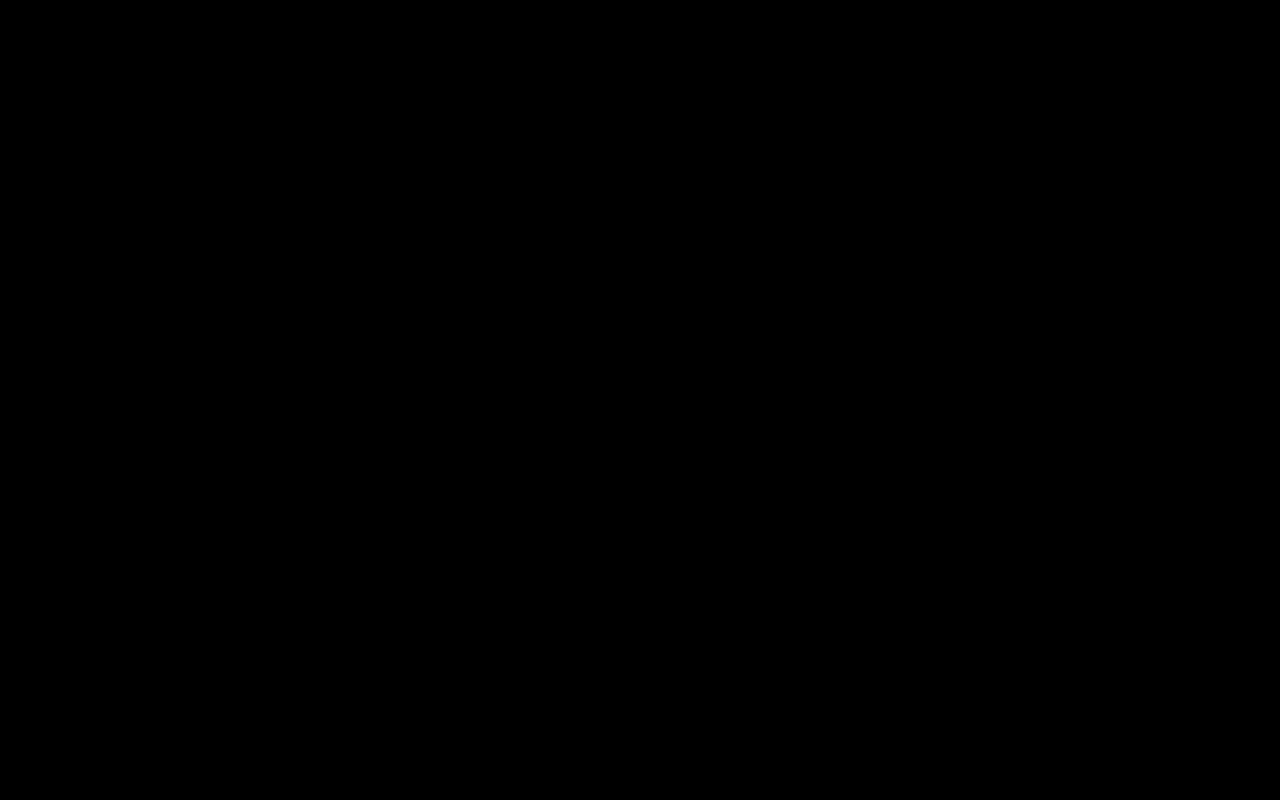
==== commit e2d4b9e1: "Merge branch 'main' of https://github.com/maxa686/Maxa" ====
--- a/indexBack.html
+++ b/indexBack.html
@@ -7,6 +7,7 @@
   <title>MaxaPupsa</title>
   <link rel="stylesheet" href="css/index/index.css" />
 </head>
+
 <body>
   <div class="loading-overlay"></div>
   <div class="custom-cursor"></div>
@@ -17,8 +18,8 @@
   <div class="navigation">
     <div class="line-wrapper"><a href="#first" class="nav-line"><span class="tooltip"><span
             class="tooltip-text">Эссе</span></span></a></div>
-    <div class="line-wrapper"><a href="#second" class="nav-line"><span class="tooltip"><span
-            class="tooltip-text">Обо мне</span></span></a></div>
+    <div class="line-wrapper"><a href="#second" class="nav-line"><span class="tooltip"><span class="tooltip-text">Обо
+            мне</span></span></a></div>
     <div class="line-wrapper"><a href="#third" class="nav-line"><span class="tooltip"><span
             class="tooltip-text">Третий</span></span></a></div>
     <div class="line-wrapper"><a href="#fourth" class="nav-line"><span class="tooltip"><span
@@ -36,14 +37,14 @@
   <div class="slide-counter"><span class="current">1</span> / <span class="total">8</span></div>
 
   <div class="container">
-    <div id="bg-layer"></div>
+    <div id="bg-layer" aria-hidden="true"></div>
 
+    <!-- Первый слайд -->
     <section id="first" class="slide">
-      <h1 class="slide-title ">Истории учителя</h1>
+      <h1 class="slide-title">Истории учителя</h1>
       <div class="fixed-bg">
-<video muted loop playsinline preload="metadata" class="video-desktop">
-
-          <source src="video/index_01.mp4" type="video/mp4">
+        <video muted loop playsinline preload="metadata" poster="images/index/index_01.jpg" class="video-desktop">
+          <source src="video/index_01.mp4" type="video/mp4" />
         </video>
       </div>
       <div class="poem-text">
@@ -60,19 +61,28 @@
         <button class="play-btn">play</button>
       </div>
     </section>
+
+    <!-- Второй слайд -->
     <section id="second" class="slide">
-    <div class="teacher-info">
-      Ольга Игоревна Кузьмина.<br>
-      11.02.1973 года рождения.<br>
-      стаж работы учителем - 30 лет.<br>
-      I квалификационная категория.
-    </div>
-<div class="resume-link">резюме</div>
+      <div class="teacher-info">
+        Ольга Игоревна Кузьмина.<br>
+        11.02.1973 года рождения.<br>
+        стаж работы учителем - 30 лет.<br>
+        I квалификационная категория.
+      </div>
+      <div class="resume-link">резюме</div>
+    </section>
 
+    <!-- Третий слайд -->
+    <section id="third" class="slide">
+      <h2 class="slide-creative-title">Моё творчество</h2>
+      <img src="/images/index/fairy.png" alt="Фея" class="fairy-img" />
+      <img src="/images/index/tiger.png" alt="Тигр" class="tiger-img" />
+      <img src="/images/index/squirrel.png" alt="Белка" class="squirrel-img" />
+      <img src="/images/index/frog.png" alt="Лягушка" class="frog-img" />
     </section>
-    <section id="third" class="slide">
-      <h2 class="slide-title">Мои истории</h2>
-    </section>
+
+    <!-- Остальные слайды -->
     <section id="fourth" class="slide"></section>
     <section id="fifth" class="slide"></section>
     <section id="six" class="slide"></section>
@@ -80,10 +90,11 @@
     <section id="eight" class="slide"></section>
   </div>
 
-  <!-- Mamik вынесен ПОСЛЕ .container, чтобы не быть под слоями -->
-  <img src="images/index/Mamik.png" alt="Мамик" class="mamik-img">
+  <!-- Мамика — ПОСЛЕ контейнера -->
+  <img src="images/index/Mamik.png" alt="Мамик" class="mamik-img" />
 
-<script src="/js/index/index.js" defer></script>
+  <!-- Скрипт -->
+  <script src="js/index/index.js" defer></script>
+</body>
 
-</body>
 </html>
--- a/css/index/index.css
+++ b/css/index/index.css
@@ -1,110 +1,148 @@
- /* ================== ПОДКЛЮЧЕНИЕ ШРИФТОВ ================== */
-    @import url('https://fonts.googleapis.com/css2?family=Alumni+Sans+Pinstripe:ital@0;1&family=Huninn&family=Zen+Kurenaido&display=swap');
-
-    @font-face {
-      font-family: 'Rahovets';
-      src: url('/fonts/Rahovets/Rahovets.eot');
-      src: url('/fonts/Rahovets/Rahovets.eot?#iefix') format('embedded-opentype'),
-        url('/fonts/Rahovets/Rahovets.woff2') format('woff2'),
-        url('/fonts/Rahovets/Rahovets.woff') format('woff'),
-        url('/fonts/Rahovets/Rahovets.ttf') format('truetype'),
-        url('/fonts/Rahovets/Rahovets.svg#Rahovets') format('svg');
-      font-weight: 400;
-      font-style: normal;
-      font-display: swap;
-    }
-
-    @font-face {
-      font-family: 'Ethna';
-      src: url('/fonts/Ethna-Thin/Ethna-Thin.eot');
-      src: url('/fonts/Ethna-Thin/Ethna-Thin.eot?#iefix') format('embedded-opentype'),
-        url('/fonts/Ethna-Thin/Ethna-Thin.woff2') format('woff2'),
-        url('/fonts/Ethna-Thin/Ethna-Thin.woff') format('woff'),
-        url('/fonts/Ethna-Thin/Ethna-Thin.ttf') format('truetype'),
-        url('/fonts/Ethna-Thin/Ethna-Thin.svg#Ethna-Thin') format('svg');
-      font-weight: 100;
-      font-style: normal;
-      font-display: swap;
-    }
+/* ================== ПОДКЛЮЧЕНИЕ ШРИФТОВ ================== */
+@import url('https://fonts.googleapis.com/css2?family=Alumni+Sans+Pinstripe:ital@0;1&family=Huninn&family=Zen+Kurenaido&display=swap');
 
 @font-face {
-    font-family: 'Korataki';
-    src: url('/fonts/Korataki-ExtraLight/Korataki-ExtraLight.eot');
-    src: url('/fonts/Korataki-ExtraLight/Korataki-ExtraLight.eot?#iefix') format('embedded-opentype'),
-        url('/fonts/Korataki-ExtraLight/Korataki-ExtraLight.woff2') format('woff2'),
-        url('/fonts/Korataki-ExtraLight/Korataki-ExtraLight.woff') format('woff'),
-        url('/fonts/Korataki-ExtraLight/Korataki-ExtraLight.ttf') format('truetype'),
-        url('/fonts/Korataki-ExtraLight/Korataki-ExtraLight.svg#Korataki-ExtraLight') format('svg');
-    font-weight: 200;
-    font-style: normal;
-    font-display: swap;
-}
-html.no-smooth {
-  scroll-behavior: auto;
-}
-
-    /* ================== ЭФФЕКТ ПЛАВНОЙ ЗАГРУЗКИ ================== */
-    .loading-overlay {
-      position: fixed;
-      top: 0;
-      left: 0;
-      width: 100%;
-      height: 100%;
-      background: #061314;
-      z-index: 99999;
-      pointer-events: none;
-      opacity: 1;
-      transition: opacity 1.2s ease-out 0.3s;
-    }
-
-    .loading-overlay.fade-out {
-      opacity: 0;
-    }
-
-    body {
-      opacity: 0;
-      visibility: hidden;
-      transition: opacity 1.2s ease-out, visibility 1.2s;
-    }
-
-    body.loaded {
-      opacity: 1;
-      visibility: visible;
-    }
-
-    /* ================== ОБЩИЕ СТИЛИ ================== */
-    * {
-      margin: 0;
-      padding: 0;
-      box-sizing: border-box;
-    }
-
-    html {
-      height: 100%;
-      scroll-behavior: smooth;
-      scrollbar-width: none;
-      -ms-overflow-style: none;
-    }
-
-    body {
-      min-height: 100vh;
-      background: #000;
-      color: white;
-      font-family: 'Montserrat Alternates', sans-serif;
-    }
-
-    body::-webkit-scrollbar {
-      display: none;
-    }
-
-    .container {
-      position: relative;
-      width: 100%;
-      height: 100%;
-      overflow-x: hidden;
-    }
-
-    /* ================== КУРСОРЫ ================== */
+  font-family: 'Rahovets';
+  src: url('/fonts/Rahovets/Rahovets.eot');
+  src: url('/fonts/Rahovets/Rahovets.eot?#iefix') format('embedded-opentype'),
+    url('/fonts/Rahovets/Rahovets.woff2') format('woff2'),
+    url('/fonts/Rahovets/Rahovets.woff') format('woff'),
+    url('/fonts/Rahovets/Rahovets.ttf') format('truetype'),
+    url('/fonts/Rahovets/Rahovets.svg#Rahovets') format('svg');
+  font-weight: 400;
+  font-style: normal;
+  font-display: swap;
+}
+
+@font-face {
+  font-family: 'Ethna';
+  src: url('/fonts/Ethna-Thin/Ethna-Thin.eot');
+  src: url('/fonts/Ethna-Thin/Ethna-Thin.eot?#iefix') format('embedded-opentype'),
+    url('/fonts/Ethna-Thin/Ethna-Thin.woff2') format('woff2'),
+    url('/fonts/Ethna-Thin/Ethna-Thin.woff') format('woff'),
+    url('/fonts/Ethna-Thin/Ethna-Thin.ttf') format('truetype'),
+    url('/fonts/Ethna-Thin/Ethna-Thin.svg#Ethna-Thin') format('svg');
+  font-weight: 100;
+  font-style: normal;
+  font-display: swap;
+}
+
+@font-face {
+  font-family: 'Korataki';
+  src: url('/fonts/Korataki-ExtraLight/Korataki-ExtraLight.eot');
+  src: url('/fonts/Korataki-ExtraLight/Korataki-ExtraLight.eot?#iefix') format('embedded-opentype'),
+    url('/fonts/Korataki-ExtraLight/Korataki-ExtraLight.woff2') format('woff2'),
+    url('/fonts/Korataki-ExtraLight/Korataki-ExtraLight.woff') format('woff'),
+    url('/fonts/Korataki-ExtraLight/Korataki-ExtraLight.ttf') format('truetype'),
+    url('/fonts/Korataki-ExtraLight/Korataki-ExtraLight.svg#Korataki-ExtraLight') format('svg');
+  font-weight: 200;
+  font-style: normal;
+  font-display: swap;
+}
+
+@font-face {
+  font-family: 'mr_akronimg';
+  src: url('/fonts/mr_akronimg/mr_akronimg.eot');
+  src: url('/fonts/mr_akronimg/mr_akronimg.eot?#iefix') format('embedded-opentype'),
+    url('/fonts/mr_akronimg/mr_akronimg.woff2') format('woff2'),
+    url('/fonts/mr_akronimg/mr_akronimg.woff') format('woff'),
+    url('/fonts/mr_akronimg/mr_akronimg.ttf') format('truetype'),
+    url('/fonts/mr_akronimg/mr_akronimg.svg#mr_akronimg') format('svg');
+  font-weight: 200;
+  font-style: normal;
+  font-display: swap;
+}
+
+
+/* ================== ЭФФЕКТ ПЛАВНОЙ ЗАГРУЗКИ ================== */
+.loading-overlay {
+  position: fixed;
+  top: 0;
+  left: 0;
+  width: 100%;
+  height: 100%;
+  background: #061314;
+  z-index: 99999;
+  pointer-events: none;
+  opacity: 1;
+  transition: opacity 1.2s ease-out 0.3s;
+}
+
+.loading-overlay.fade-out {
+  opacity: 0;
+}
+
+body {
+  opacity: 0;
+  visibility: hidden;
+  transition: opacity 1.2s ease-out, visibility 1.2s;
+}
+
+body.loaded {
+  opacity: 1;
+  visibility: visible;
+}
+body::before {
+  content: '';
+  position: fixed;
+  top: 0;
+  left: 0;
+  width: 100vw;
+  height: 100vh;
+
+  /* Два слоя — один смещён → шахматный порядок */
+  background-image:
+    url('/images/index/pattern.png'),
+    url('/images/index/pattern.png');
+
+  background-size: 4px 4px;
+  background-position:
+    0 0,
+    /* первый слой — в углах */
+    2px 2px;
+  /* второй слой — смещён на половину шага */
+
+  background-repeat: repeat;
+  pointer-events: none;
+  z-index: 1;
+  opacity: 1;
+  mix-blend-mode: multiply;
+}
+
+/* ================== ОБЩИЕ СТИЛИ ================== */
+* {
+  margin: 0;
+  padding: 0;
+  box-sizing: border-box;
+}
+
+html {
+  height: 100%;
+  scroll-behavior: smooth;
+  scrollbar-width: none;
+  -ms-overflow-style: none;
+}
+
+body {
+  min-height: 100vh;
+  background: #000;
+  color: white;
+  font-family: 'Montserrat Alternates', sans-serif;
+  overflow-x: hidden;
+}
+
+body::-webkit-scrollbar {
+  display: none;
+}
+
+.container {
+  position: relative;
+  width: 100%;
+  height: 100%;
+  overflow-x: hidden;
+}
+
+/* ================== КУРСОРЫ ================== */
 html.no-touch {
   cursor: none;
 }
@@ -113,258 +151,360 @@
   cursor: auto;
 }
 
-
-    /* ================== РЕЖИМ ПОЛНОГО ЭКРАНА ================== */
-    html.fullscreen-mode {
-      cursor: none;
-    }
-
-    html.fullscreen-mode body {
-      overflow: hidden;
-    }
-
-    html.fullscreen-mode .navigation,
-    html.fullscreen-mode .slide-counter,
-    html.fullscreen-mode .slide-title,
-    html.fullscreen-mode .poem-text,
-    html.fullscreen-mode .poem-esse,
-    html.fullscreen-mode .mamik-img {
-      display: none !important;
-    }
-
-    .slide-counter {
-      opacity: 1;
-      visibility: visible;
-      transition: opacity 0.3s ease;
-    }
-
-    /* ================== КАСТОМНЫЙ КУРСОР ================== */
-    html.touch-device .custom-cursor,
-    html.touch-device .cursor-dot {
-      display: none !important;
-    }
-
-    .custom-cursor {
-      position: fixed;
-      width: 30px;
-      height: 30px;
-      background: rgba(255, 255, 255, 0.1);
-      border-radius: 50%;
-      pointer-events: none;
-      z-index: 9999;
-      top: 0;
-      left: 0;
-      transform-origin: center;
-      transition: transform 0.1s ease, background 0.1s ease, opacity 0.2s ease;
-    }
-
-    .custom-cursor.hover {
-      background: rgba(226, 46, 46, 0.6);
-    }
-
-    .cursor-dot {
-      position: fixed;
-      width: 10px;
-      height: 10px;
-      background: #fff;
-      border-radius: 50%;
-      pointer-events: none;
-      z-index: 10000;
-      transform: translate(-50%, -50%);
-      box-shadow: 0 0 15px 4px rgba(255, 255, 255, 0.7);
-      transition: box-shadow 0.2s ease, opacity 0.2s ease;
-    }
-
-    .cursor-dot.hover {
-      box-shadow:
-        0 0 25px 8px rgba(255, 255, 255, 0.9),
-        0 0 40px 12px rgba(255, 255, 255, 0.7),
-        0 0 60px 16px rgba(226, 46, 46, 0.5);
-    }
-
-    /* ================== НАВИГАЦИЯ ================== */
-    .navigation {
-      position: fixed;
-      right: 40px;
-      top: 50%;
-      transform: translateY(-50%);
-      display: flex;
-      flex-direction: column;
-      gap: 1px;
-      z-index: 2;
-    }
-
-    .line-wrapper {
-      position: relative;
-      width: 40px;
-      height: 20px;
-    }
-
-    .nav-line {
-      position: absolute;
-      right: 0;
-      width: 30px;
-      height: 2px;
-      background: white;
-      opacity: 0.8;
-      transition: width 0.4s cubic-bezier(0.4, 0, 0.2, 1), transform 0.4s ease;
-      transform-origin: right center;
-    }
-
-    .nav-line:hover,
-    .nav-line.active {
-      width: 70px;
-      background: #fff;
-      opacity: 1;
-      transform: translateX(-40px);
-      box-shadow: 0 0 12px 3px rgba(255, 255, 255, 0.6);
-    }
-
-    .nav-line.active::before {
-      content: '';
-      position: absolute;
-      left: -8px;
-      top: 50%;
-      transform: translateY(-50%);
-      width: 6px;
-      height: 6px;
-      background: #e22e2e;
-      border-radius: 50%;
-      box-shadow: 0 0 8px 2px rgba(226, 46, 46, 0.6);
-      animation: pulse 2s infinite;
-    }
-    a {
-  /* position: relative задаёт контекст, относительно которого спозиционируется absolute-псевдоэлемент */
+/* ================== РЕЖИМ ПОЛНОГО ЭКРАНА ================== */
+html.fullscreen-mode {
+  cursor: none;
+}
+
+html.fullscreen-mode body {
+  overflow: hidden;
+}
+
+html.fullscreen-mode .navigation,
+html.fullscreen-mode .slide-counter,
+html.fullscreen-mode .slide-title,
+html.fullscreen-mode .poem-text,
+html.fullscreen-mode .poem-esse,
+html.fullscreen-mode .mamik-img {
+  display: none !important;
+}
+
+.slide-counter {
+  opacity: 1;
+  visibility: visible;
+  transition: opacity 0.3s ease;
+}
+
+/* ================== КАСТОМНЫЙ КУРСОР ================== */
+html.touch-device .custom-cursor,
+html.touch-device .cursor-dot {
+  display: none !important;
+}
+
+.custom-cursor {
+  position: fixed;
+  width: 30px;
+  height: 30px;
+  background: rgba(255, 255, 255, 0.1);
+  border-radius: 50%;
+  pointer-events: none;
+  z-index: 9999;
+  top: 0;
+  left: 0;
+  transform-origin: center;
+  transition: transform 0.1s ease, background 0.1s ease, opacity 0.2s ease;
+}
+
+.custom-cursor.hover {
+  background: rgba(226, 46, 46, 0.6);
+}
+
+.cursor-dot {
+  position: fixed;
+  width: 10px;
+  height: 10px;
+  background: #fff;
+  border-radius: 50%;
+  pointer-events: none;
+  z-index: 10000;
+  transform: translate(-50%, -50%);
+  box-shadow: 0 0 15px 4px rgba(255, 255, 255, 0.7);
+  transition: box-shadow 0.2s ease, opacity 0.2s ease;
+}
+
+.cursor-dot.hover {
+  box-shadow:
+    0 0 25px 8px rgba(255, 255, 255, 0.9),
+    0 0 40px 12px rgba(255, 255, 255, 0.7),
+    0 0 60px 16px rgba(226, 46, 46, 0.5);
+}
+
+/* ================== НАВИГАЦИЯ ================== */
+.navigation {
+  position: fixed;
+  right: 40px;
+  top: 50%;
+  transform: translateY(-50%);
+  display: flex;
+  flex-direction: column;
+  gap: 1px;
+  z-index: 2;
+}
+
+.line-wrapper {
   position: relative;
-}
-
-a:after {
-  /* В нашем случае содержимое псевдоэлемента — content — пустое, но без этого свойства, хоть бы и пустого, псевдоэлемент не заработает */
+  width: 40px;
+  height: 20px;
+}
+
+.nav-line {
+  position: absolute;
+  right: 0;
+  width: 30px;
+  height: 2px;
+  background: white;
+  opacity: 0.8;
+  transition: width 0.4s cubic-bezier(0.4, 0, 0.2, 1), transform 0.4s ease;
+  transform-origin: right center;
+}
+
+.nav-line:hover,
+.nav-line.active {
+  width: 70px;
+  background: #fff;
+  opacity: 1;
+  transform: translateX(-40px);
+  box-shadow: 0 0 12px 3px rgba(255, 255, 255, 0.6);
+}
+
+.nav-line.active::before {
   content: '';
   position: absolute;
-
-  /* Вытягиваем абсолютный псевдоэлемент на 5 пк за границы родителя — самого элемента */
+  left: -8px;
+  top: 50%;
+  transform: translateY(-50%);
+  width: 6px;
+  height: 6px;
+  background: #e22e2e;
+  border-radius: 50%;
+  box-shadow: 0 0 8px 2px rgba(226, 46, 46, 0.6);
+  animation: pulse 2s infinite;
+}
+
+a {
+  position: relative;
+}
+
+a::after {
+  content: '';
+  position: absolute;
   inset: -5px;
 }
 
-    .tooltip {
-      position: absolute;
-      right: 80px;
-      top: 50%;
-      transform: translateY(-50%) translateX(-10px);
-      white-space: nowrap;
-      font-size: 24px;
-      color: white;
-      opacity: 0;
-      pointer-events: none;
-      transition: opacity 0.4s ease, transform 0.6s ease;
-    }
-
-    .line-wrapper:hover .tooltip {
-      opacity: 1;
-      transform: translateY(-50%) translateX(-24px);
-    }
-
-    .tooltip-text {
-      display: inline-block;
-      transform: translateX(-100%);
-      opacity: 0;
-      transition: transform 0.9s cubic-bezier(0.25, 0.46, 0.45, 0.94), opacity 0.6s ease 0.15s;
-    }
-
-    .line-wrapper:hover .tooltip-text {
-      transform: translateX(0);
-      opacity: 1;
-    }
-
-    /* ================== СЛАЙДЫ ================== */
-    .slide {
-      position: sticky;
-      top: 0;
-      height: 100vh;
-      width: 100%;
-      display: flex;
-      align-items: center;
-      justify-content: center;
-      background-size: cover;
-      background-position: center;
-      background-attachment: fixed;
-    }
-
-    #first {
-      background-image: url('/images/index/index_01.jpg');
-      position: relative;
-    }
-
-    #second {
-      background-image: url('/images/index/index_02.jpg');
-    }
-
-    #third {
-      background-image: url('/images/index/index_03.jpg');
-    }
-
-    #fourth {
-      background-image: url('/images/index/index_04.jpg');
-    }
-
-    #fifth {
-      background-image: url('/images/index/index_05.jpg');
-    }
-
-    #six {
-      background-image: url('/images/index/index_06.jpg');
-    }
-
-    #seven {
-      background-image: url('/images/index/index_07.jpg');
-    }
-
-    #eight {
-      background-image: url('/images/index/index_08.jpg');
-    }
-
-    /* ================== ТЕКСТ Истории учителя ================== */
+.tooltip {
+  position: absolute;
+  right: 80px;
+  top: 50%;
+  transform: translateY(-50%) translateX(-10px);
+  white-space: nowrap;
+  font-size: 24px;
+  color: white;
+  opacity: 0;
+  pointer-events: none;
+  transition: opacity 0.4s ease, transform 0.6s ease;
+}
+
+.line-wrapper:hover .tooltip {
+  opacity: 1;
+  transform: translateY(-50%) translateX(-24px);
+}
+
+.tooltip-text {
+  display: inline-block;
+  transform: translateX(-100%);
+  opacity: 0;
+  transition: transform 0.9s cubic-bezier(0.25, 0.46, 0.45, 0.94), opacity 0.6s ease 0.15s;
+}
+
+.line-wrapper:hover .tooltip-text {
+  transform: translateX(0);
+  opacity: 1;
+}
+
+/* ================== СЛАЙДЫ ================== */
+.slide {
+  position: relative;
+  top: 0;
+  min-height: 100vh;
+  height: 100vh;
+  width: 100%;
+  display: flex;
+  align-items: center;
+  justify-content: center;
+  background-size: cover;
+  background-position: center;
+  background-attachment: fixed;
+}
+/* Анимация заголовка H2 Моё творчество — РАБОЧИЙ + БЕЗ ЖИРНОСТИ */
+.slide-creative-title {
+  position: absolute;
+  top: 0;
+  left: 50%;
+  transform: translateX(-50%);
+  font-size: 0vmin;
+  color: #e22e2e;
+  font-family: 'mr_akronimg', sans-serif;
+  font-weight: 400;
+  white-space: nowrap;
+  z-index: 2;
+  text-align: center;
+  opacity: 0;
+  transition: font-size 1s cubic-bezier(0.2, 0.8, 0.4, 1), opacity 1s ease;
+}
+
+.slide-creative-title.visible {
+  font-size: 16vmin;
+  opacity: 1;
+}
+
+/* Ключевое исправление: убираем ДУБЛЬ шрифта */
+.slide-creative-title::before {
+  content: "Моё творчество";
+  position: absolute;
+  top: 0;
+  /* ИСПРАВЛЕНО: было 3.1vmin — это сдвигало */
+  left: 0;
+  width: 0%;
+  height: 100%;
+  color: #fff;
+  text-shadow: 0 0 2px #000, 0 0 4px rgba(0, 0, 0, 0.8);
+  transition: width 0.8s ease;
+  overflow: hidden;
+  z-index: 1;
+  pointer-events: none;
+  white-space: nowrap;
+  /* УДАЛЯЕМ: font-size, font-weight, font-family — они наследуются от .slide-creative-title.visible */
+  /* ЗАЧЕМ дублировать, если можно наследовать? */
+}
+
+.slide-creative-title:hover::before {
+  width: 100%;
+}
+
+@media (max-width: 768px) {
+  .slide-creative-title {
+    font-size: 0vmin;
+  }
+
+  .slide-creative-title.visible {
+    font-size: 12vmin;
+  }
+}
+
+@media (max-width: 480px) {
+  .slide-creative-title.visible {
+    font-size: 12vmin;
+  }
+}
+
+
+
+#second {
+  background-image: url('/images/index/index_02.jpg');
+}
+
+#third {
+  background-image: url('/images/index/index_03.jpg');
+}
+
+#fourth {
+  background-image: url('/images/index/index_04.jpg');
+}
+
+#fifth {
+  background-image: url('/images/index/index_05.jpg');
+}
+
+#six {
+  background-image: url('/images/index/index_06.jpg');
+}
+
+#seven {
+  background-image: url('/images/index/index_07.jpg');
+}
+
+#eight {
+  background-image: url('/images/index/index_08.jpg');
+}
+/* === ИНДИВИДУАЛЬНОЕ ЗАТЕМНЕНИЕ ДЛЯ КАЖДОГО СЛАЙДА === */
+
+#first::before {
+  background: rgba(0, 0, 0, 1);
+  /* настрой: 0.3–0.7 */
+}
+
+#second::before {
+  background: rgba(0, 0, 0, 0.1);
+}
+
+#third::before {
+  background: rgba(0, 0, 0, 0.01);
+}
+
+#fourth::before {
+  background: rgba(0, 0, 0, 0.6);
+}
+
+#fifth::before {
+  background: rgba(0, 0, 0, 0.4);
+}
+
+#six::before {
+  background: rgba(0, 0, 0, 0.5);
+}
+
+#seven::before {
+  background: rgba(0, 0, 0, 0.65);
+}
+
+#eight::before {
+  background: rgba(0, 0, 0, 0.5);
+}
+.slide::before,
+#first::before,
+#second::before,
+#third::before,
+#fourth::before,
+#fifth::before,
+#six::before,
+#seven::before,
+#eight::before {
+  content: '';
+  position: absolute;
+  top: 0;
+  left: 0;
+  width: 100%;
+  height: 100%;
+  z-index: 1;
+  pointer-events: none;
+  transition: opacity 0.4s ease-out;
+}
+
+
+/* ================== ТЕКСТ Истории учителя ================== */
 .slide-title {
   position: absolute;
   top: 0;
+  /* ← как у poem-esse: через % от высоты экрана */
   left: 2%;
   font-family: 'Korataki', sans-serif;
   font-size: 8vmin;
   font-weight: 900;
   color: #f1c3c3;
-
-  /* Длинная светлая тень — как свечение */
- text-shadow:
-  1px 1px 8px rgba(255, 255, 255, 0.12),
-  2px 2px 1px rgba(255, 255, 255, 0.1125),
-  4px 4px 1px rgba(255, 255, 255, 0.105),
-  6px 6px 1px rgba(255, 255, 255, 0.0975),
-  8px 8px 1px rgba(255, 255, 255, 0.09),
-  10px 10px 1px rgba(255, 255, 255, 0.0825),
-  12px 12px 1px rgba(255, 255, 255, 0.075),
-  14px 14px 1px rgba(255, 255, 255, 0.0675),
-  16px 16px 1px rgba(255, 255, 255, 0.06),
-  18px 18px 1px rgba(255, 255, 255, 0.0525),
-  20px 20px 1px rgba(255, 255, 255, 0.045),
-  22px 22px 1px rgba(255, 255, 255, 0.0375),
-  24px 24px 1px rgba(255, 255, 255, 0.03),
-  26px 26px 1px rgba(255, 255, 255, 0.0225),
-  28px 28px 1px rgba(255, 255, 255, 0.015),
-  30px 30px 1px rgba(255, 255, 255, 0.0075),
-  32px 32px 1px rgba(255, 255, 255, 0.00375),
-  34px 34px 1px rgba(255, 255, 255, 0.003),
-  36px 36px 1px rgba(255, 255, 255, 0.00225),
-  38px 38px 1px rgba(255, 255, 255, 0.0015);
-
-  /* ✅ ВНУТРЕННЯЯ ОБВОДКА */
-    color: transparent;
+  text-shadow:
+    1px 1px 8px rgba(255, 255, 255, 0.12),
+    2px 2px 1px rgba(255, 255, 255, 0.1125),
+    4px 4px 1px rgba(255, 255, 255, 0.105),
+    6px 6px 1px rgba(255, 255, 255, 0.0975),
+    8px 8px 1px rgba(255, 255, 255, 0.09),
+    10px 10px 1px rgba(255, 255, 255, 0.0825),
+    12px 12px 1px rgba(255, 255, 255, 0.075),
+    14px 14px 1px rgba(255, 255, 255, 0.0675),
+    16px 16px 1px rgba(255, 255, 255, 0.06),
+    18px 18px 1px rgba(255, 255, 255, 0.0525),
+    20px 20px 1px rgba(255, 255, 255, 0.045),
+    22px 22px 1px rgba(255, 255, 255, 0.0375),
+    24px 24px 1px rgba(255, 255, 255, 0.03),
+    26px 26px 1px rgba(255, 255, 255, 0.0225),
+    28px 28px 1px rgba(255, 255, 255, 0.015),
+    30px 30px 1px rgba(255, 255, 255, 0.0075),
+    32px 32px 1px rgba(255, 255, 255, 0.00375),
+    34px 34px 1px rgba(255, 255, 255, 0.003),
+    36px 36px 1px rgba(255, 255, 255, 0.00225),
+    38px 38px 1px rgba(255, 255, 255, 0.0015);
+  color: transparent;
   -webkit-text-fill-color: transparent;
   -webkit-text-stroke: .4px #e22e2e;
-
-
-
-  /* Остальные стили */
   margin: 0;
   padding: 0;
   pointer-events: none;
@@ -374,46 +514,89 @@
   z-index: 2;
   transform-origin: left center;
   backface-visibility: hidden;
+  opacity: 0;
+
+  /* 🔥 Как у poem-esse — просто top + translateY */
+  transform: translateY(-100%) scale(0.85);
+  transition: transform 1.4s cubic-bezier(0.25, 0.46, 0.45, 0.94), opacity 1.4s ease-out;
+}
+
+
+/* =========== АДАПТАЦИЯ =========== */
+
+@media (max-width: 768px) {
+  .slide-title {
+    font-size: 7.5vmin;
+    transform: translateY(-100%) scale(0.8);
+  }
+
+  body.loaded .slide-title {
+    transform: translateY(0) scale(0.85);
+  }
+}
+
+@media (max-width: 480px) {
+  .slide-title {
+    font-size: 7vmin;
+    top: 12%;
+    transform: translateY(-100%) scale(0.75);
+  }
+
+  body.loaded .slide-title {
+    transform: translateY(0) scale(0.8);
+  }
+}
+
+@media (max-width: 360px) {
+  .slide-title {
+    font-size: 6.5vmin;
+    top: 0%;
+    transform: translateY(-100%) scale(0.7);
+  }
+
+  body.loaded .slide-title {
+    transform: translateY(0) scale(0.75);
+  }
+}
+
+/* Старый стиль — закомментирован, на случай отката */
+/*
+.slide-title.hidden {
+  opacity: 0;
   transform: translateY(calc(-8vmin - 10px)) translateZ(0) scale(0.85);
-  opacity: 0;
-  transition: transform 1.4s cubic-bezier(0.25, 0.46, 0.45, 0.94), opacity 1.4s ease-out;
-}
-/* ✅ АНИМАЦИЯ ПОЯВЛЕНИЯ */
+}
+
+*/
 body.loaded .slide-title {
   opacity: 1;
   transform: translateY(0) translateZ(0) scale(0.90);
 }
-.slide-title.hidden {
-  opacity: 0;
-  transform: translateY(calc(-8vmin - 10px)) translateZ(0) scale(0.85);
-}
-
-
-   .poem-text {
-      position: absolute;
-      top: 45%;
-      left: 40px;
-      transform: translateY(-50%) translateX(-100%);
-      opacity: 0;
-      font-size: 8vmin;
-      font-family: 'Ethna', sans-serif;
-      color: #e22e2e;
-      text-shadow: 0 0 2px #000, 0 0 4px rgba(0, 0, 0, 0.8);
-      white-space: pre-line;
-      text-align: left;
-      pointer-events: none;
-      user-select: none;
-      line-height: 0.6;
-      max-width: 85vw;
-      transition: transform 1.4s cubic-bezier(0.25, 0.46, 0.45, 0.94), opacity 1.6s ease-out;
-      z-index: 2;
-    }
-
-    .poem-text .poem-author {
-      display: block;
-      text-align: right;
-      margin-top: 0.3em;
-    }
+
+.poem-text {
+  position: absolute;
+  top: 45%;
+  left: 40px;
+  transform: translateY(-50%) translateX(-100%);
+  opacity: 0;
+  font-size: 8vmin;
+  font-family: 'Ethna', sans-serif;
+  color: #e22e2e;
+  text-shadow: 0 0 2px #000, 0 0 4px rgba(0, 0, 0, 0.8);
+  white-space: pre-line;
+  text-align: left;
+  pointer-events: none;
+  user-select: none;
+  line-height: 0.6;
+  max-width: 85vw;
+  transition: transform 1.4s cubic-bezier(0.25, 0.46, 0.45, 0.94), opacity 1.6s ease-out;
+  z-index: 2;
+}
+
+.poem-text .poem-author {
+  display: block;
+  text-align: right;
+  margin-top: 0.3em;
+}
 
 .poem-esse {
   position: absolute;
@@ -427,8 +610,8 @@
   backface-visibility: hidden;
   z-index: 3;
   user-select: none;
-  pointer-events: auto; /* ✅ Включены события */
-  cursor: pointer;      /* ✅ Курсор-рука */
+  pointer-events: auto;
+  cursor: pointer;
   transform: translateY(1000px);
   transition: transform 1.2s cubic-bezier(0.25, 0.46, 0.45, 0.94);
   overflow: hidden;
@@ -450,7 +633,7 @@
   transition: width 0.8s ease;
   overflow: hidden;
   z-index: 1;
-  pointer-events: none; /* ✅ Главное! */
+  pointer-events: none;
 }
 
 .poem-esse:hover::before {
@@ -461,11 +644,7 @@
   transform: translateY(0);
 }
 
-
-
-
-
-    .resume-link {
+.resume-link {
   position: absolute;
   top: 70vh;
   left: 30px;
@@ -504,193 +683,192 @@
   width: 100%;
 }
 
-
-    /* ================== МАМИК — АДАПТИВНОЕ ИЗОБРАЖЕНИЕ ================== */
-    .mamik-img {
-      position: fixed;
-      top: 20px;
-      right: 20px;
-      width: 50vmin;
-      max-width: 550px;
-      min-width: 60px;
-      height: auto;
-      opacity: 0;
-      z-index: 1;
-      pointer-events: none;
-      user-select: none;
-      transition: opacity 1.8s ease, transform 0.8s ease;
-      transform: translateY(-10px);
-    }
-
-    @media (max-width: 480px) {
-      .mamik-img {
-        top: 12px;
-        right: 12px;
-        width: 85vw;
-        max-width: 400px;
-      }
-    }
-
-    @media (max-width: 360px) {
-      .mamik-img {
-        top: 10px;
-        right: 10px;
-        width: 80vw;
-        max-width: 300px;
-      }
-    }
-
-    /* ================== ОСТАЛЬНЫЕ СТИЛИ ================== */
-    .slide-controls {
-      position: absolute;
-      bottom: 10px;
-      left: 50%;
-      transform: translateX(-50%);
-      display: flex;
-      gap: 20px;
-      z-index: 2;
-      opacity: 0;
-      visibility: hidden;
-      transition: opacity 0.4s ease, visibility 0.4s ease;
-    }
-
-    .slide-controls.visible {
-      opacity: 1;
-      visibility: visible;
-    }
-
-    .slide-controls button {
-      width: 100px;
-      height: 30px;
-      background: rgba(0, 0, 0, 0.2);
-      border: none;
-      border-radius: 15px;
-      color: white;
-      font-family: 'Montserrat Alternates', sans-serif;
-      font-size: 14px;
-      font-weight: 500;
-      cursor: pointer;
-      transition: opacity 0.4s ease, background 0.4s ease;
-    }
-
-    .slide-controls button:hover {
-      background: white;
-      opacity: 0.7;
-      color: black;
-    }
-
-    .fixed-bg {
-      position: fixed;
-      top: 0;
-      left: 0;
-      width: 100%;
-      height: 100vh;
-      overflow: hidden;
-      z-index: 0;
-      pointer-events: none;
-    }
-
-    .fixed-bg video {
-      position: absolute;
-      top: 0;
-      left: 0;
-      width: 100%;
-      height: 100%;
-      object-fit: cover;
-      pointer-events: auto;
-      z-index: 0; /* видео — на заднем плане */
-      opacity: 0;
-      transition: opacity 1.5s ease-out;
-    }
-
-    .fixed-bg video.fade-in-video {
-      opacity: 1;
-    }
-
-    .scroll-progress {
-      position: fixed;
-      top: 0;
-      right: 0;
-      width: 2px;
-      height: 0%;
-      background: linear-gradient(to bottom, #e22e2e, #fff);
-      border-radius: 1px;
-      z-index: 10001;
-      transition: height 0.05s ease-out;
-      opacity: 0.8;
-    }
-
-    .slide-counter {
-      position: fixed;
-      top: 5px;
-      right: 5px;
-      font-family: 'Montserrat Alternates', sans-serif;
-      font-size: 16px;
-      font-weight: 500;
-      color: rgba(255, 255, 255, 0.7);
-      z-index: 2;
-      opacity: 0.8;
-      pointer-events: none;
-      transition: opacity 0.3s ease;
-      background: rgba(0, 0, 0, 0.4);
-      padding: 6px 10px;
-      border-radius: 8px;
-      backdrop-filter: blur(2px);
-      -webkit-backdrop-filter: blur(2px);
-      box-shadow: 0 0 10px rgba(255, 255, 255, 0.1);
-      border: 1px solid rgba(255, 255, 255, 0.1);
-    }
-
-    .slide-counter:hover {
-      opacity: 1;
-    }
-
-    .slide-counter .current {
-      color: white;
-      font-weight: 700;
-      margin-right: 2px;
-    }
-
-    .slide-counter .total {
-      color: rgba(255, 255, 255, 0.6);
-    }
-
-    @media (max-width: 768px) {
-      .slide-counter {
-        display: none !important;
-      }
-    }
+/* ================== МАМИК — АДАПТИВНОЕ ИЗОБРАЖЕНИЕ ================== */
+.mamik-img {
+  position: fixed;
+  top: 20px;
+  right: 20px;
+  width: 50vmin;
+  max-width: 550px;
+  min-width: 60px;
+  height: auto;
+  opacity: 0;
+  z-index: 1;
+  pointer-events: none;
+  user-select: none;
+  transition: opacity 1.8s ease, transform 0.8s ease;
+  transform: translateY(-10px);
+}
+
+@media (max-width: 480px) {
+  .mamik-img {
+    top: 12px;
+    right: 12px;
+    width: 85vw;
+    max-width: 400px;
+  }
+}
+
+@media (max-width: 360px) {
+  .mamik-img {
+    top: 10px;
+    right: 10px;
+    width: 80vw;
+    max-width: 300px;
+  }
+}
+
+/* ================== ФИКСИРОВАННЫЙ ФОН ДЛЯ СЛАЙДОВ 2-8 ================== */
+.slide:not(#first) {
+  background-attachment: fixed;
+}
+
+/* ================== ОСТАЛЬНЫЕ СТИЛИ ================== */
+.slide-controls {
+  position: absolute;
+  bottom: 10px;
+  left: 50%;
+  transform: translateX(-50%);
+  display: flex;
+  gap: 20px;
+  z-index: 2;
+  opacity: 0;
+  visibility: hidden;
+  transition: opacity 0.4s ease, visibility 0.4s ease;
+}
+
+.slide-controls.visible {
+  opacity: 1;
+  visibility: visible;
+}
+
+.slide-controls button {
+  width: 100px;
+  height: 30px;
+  background: rgba(0, 0, 0, 0.2);
+  border: none;
+  border-radius: 15px;
+  color: white;
+  font-family: 'Montserrat Alternates', sans-serif;
+  font-size: 14px;
+  font-weight: 500;
+  cursor: pointer;
+  transition: opacity 0.4s ease, background 0.4s ease;
+}
+
+.slide-controls button:hover {
+  background: white;
+  opacity: 0.7;
+  color: black;
+}
+
+.fixed-bg {
+  position: fixed;
+  top: 0;
+  left: 0;
+  width: 100%;
+  height: 100vh;
+  overflow: hidden;
+  z-index: 0;
+  pointer-events: none;
+  background: url('/images/index/index_01.jpg') center/cover no-repeat !important;
+}
+
+.fixed-bg video {
+  position: absolute;
+  top: 0;
+  left: 0;
+  width: 100%;
+  height: 100%;
+  object-fit: cover;
+  pointer-events: auto;
+  z-index: 0;
+  opacity: 0;
+  transition: opacity 1.5s ease-out;
+}
+
+.fixed-bg video.fade-in-video {
+  opacity: 1;
+}
+
+.scroll-progress {
+  position: fixed;
+  top: 0;
+  right: 0;
+  width: 2px;
+  height: 0%;
+  background: linear-gradient(to bottom, #e22e2e, #fff);
+  border-radius: 1px;
+  z-index: 10001;
+  transition: height 0.05s ease-out;
+  opacity: 0.8;
+}
+
+.slide-counter {
+  position: fixed;
+  top: 5px;
+  right: 5px;
+  font-family: 'Montserrat Alternates', sans-serif;
+  font-size: 16px;
+  font-weight: 500;
+  color: rgba(255, 255, 255, 0.7);
+  z-index: 2;
+  opacity: 0.8;
+  pointer-events: none;
+  transition: opacity 0.3s ease;
+  background: rgba(0, 0, 0, 0.4);
+  padding: 6px 10px;
+  border-radius: 8px;
+  backdrop-filter: blur(2px);
+  -webkit-backdrop-filter: blur(2px);
+  box-shadow: 0 0 10px rgba(255, 255, 255, 0.1);
+  border: 1px solid rgba(255, 255, 255, 0.1);
+}
+
+.slide-counter:hover {
+  opacity: 1;
+}
+
+.slide-counter .current {
+  color: white;
+  font-weight: 700;
+  margin-right: 2px;
+}
+
+.slide-counter .total {
+  color: rgba(255, 255, 255, 0.6);
+}
+
+@media (max-width: 768px) {
+  .slide-counter {
+    display: none !important;
+  }
+}
 
 .teacher-info {
   position: absolute;
-  top: 45%;
+  top: 40%;
   left: 40px;
   transform: translateY(-50%) translateX(-100vw);
   font-family: 'Ethna', sans-serif;
-  font-size: 6.2vmin;
+  font-size: 8vmin;
   color: #e22e2e;
   text-shadow:
     1px 1px 2px rgba(0, 0, 0, 0.4),
     0 0 10px rgba(255, 255, 255, 0.25),
     0 0 20px rgba(255, 255, 255, 0.15);
-  line-height: 0.6;
+  line-height: .66;
   white-space: pre-line;
   pointer-events: none;
   user-select: none;
   max-width: 85vw;
   z-index: 3;
-  /* ВАЖНО: только один transition */
   transition: transform 0.9s cubic-bezier(0.25, 0.46, 0.45, 0.94);
 }
 
 .teacher-info.animate-in {
   transform: translateY(-50%) translateX(0);
 }
-
-
-
-
-
 
 /* ================== ЗАТЕМНЕНИЕ ================== */
 .dim-overlay,
@@ -714,7 +892,6 @@
   background: rgba(0, 0, 0, 0.4);
 }
 
-/* Исчезает ТОЛЬКО в полноэкранном режиме */
 html.fullscreen-mode .dim-overlay,
 html.fullscreen-mode .video-overlay {
   opacity: 0;
@@ -727,64 +904,236 @@
   left: 0;
   width: 100%;
   height: 100%;
-  background: rgba(0, 0, 0, 0.7);
+  background: rgba(0, 0, 0, 0.5);
   z-index: 1;
   pointer-events: none;
   transition: opacity 0.4s ease-out;
 }
 
-/* УБИРАЕМ затемнение в полноэкранном режиме */
 html.fullscreen-mode #first::before {
   opacity: 0;
 }
 
-
-
-    .fullscreen-overlay {
-      pointer-events: none;
-      position: fixed;
-      top: 0;
-      left: 0;
-      width: 100%;
-      height: 100%;
-      background: #000;
-      opacity: 0;
-      z-index: 9998;
-      transition: opacity 0.4s ease;
-    }
-
-    html.fullscreen-enter .fullscreen-overlay,
-    html.fullscreen-exit .fullscreen-overlay {
-      opacity: 1;
-    }
-
-    @keyframes pulse {
-      0% {
-        box-shadow: 0 0 0 0 rgba(226, 46, 46, 0.7);
-      }
-
-      70% {
-        box-shadow: 0 0 0 6px rgba(226, 46, 46, 0);
-      }
-
-      100% {
-        box-shadow: 0 0 0 0 rgba(226, 46, 46, 0);
-      }
-    }
-
-    @media (max-width: 768px) {
-      .navigation {
-        display: none !important;
-      }
-    }
+.fullscreen-overlay {
+  pointer-events: none;
+  position: fixed;
+  top: 0;
+  left: 0;
+  width: 100%;
+  height: 100%;
+  background: #000;
+  opacity: 0;
+  z-index: 9998;
+  transition: opacity 0.4s ease;
+}
+
+html.fullscreen-enter .fullscreen-overlay,
+html.fullscreen-exit .fullscreen-overlay {
+  opacity: 1;
+}
+
+@keyframes pulse {
+  0% {
+    box-shadow: 0 0 0 0 rgba(226, 46, 46, 0.7);
+  }
+
+  70% {
+    box-shadow: 0 0 0 6px rgba(226, 46, 46, 0);
+  }
+
+  100% {
+    box-shadow: 0 0 0 0 rgba(226, 46, 46, 0);
+  }
+}
+
+@media (max-width: 768px) {
+  .navigation {
+    display: none !important;
+  }
+}
+
 @media (max-width: 480px) {
-  .poem-text { left: 6px; font-size: 24px; max-width: 90vw; transform: translateY(-50%) translateX(-70px); }
-  .poem-esse { left: 6px; font-size: 26px; }
-  .mamik-img { width: 38vmin; max-width: 180px; top: 18px; right: 8px; }
+  .poem-text {
+    left: 6px;
+    font-size: 24px;
+    max-width: 90vw;
+    transform: translateY(-50%) translateX(-70px);
+  }
+
+  .poem-esse {
+    left: 6px;
+    font-size: 26px;
+  }
+
+  .mamik-img {
+    width: 38vmin;
+    max-width: 180px;
+    top: 18px;
+    right: 8px;
+  }
 }
 
 @media (max-width: 360px) {
-  .poem-text { left: 6px; font-size: 16px; max-width: 90vw; transform: translateY(-50%) translateX(-70px); }
-  .poem-esse { left: 6px; font-size: 14px; }
-  .mamik-img { width: 38vmin; max-width: 180px; top: 8px; right: 8px; }
-}+  .poem-text {
+    left: 6px;
+    font-size: 16px;
+    max-width: 90vw;
+    transform: translateY(-50%) translateX(-70px);
+  }
+
+  .poem-esse {
+    left: 6px;
+    font-size: 14px;
+  }
+
+  .mamik-img {
+    width: 38vmin;
+    max-width: 180px;
+    top: 8px;
+    right: 8px;
+  }
+}
+
+/* =========== АНИМАЦИЯ ГЕРОЕВ НА ТРЕТЬЕМ СЛАЙДЕ =========== */
+
+/* Фея */
+#third .fairy-img {
+  position: absolute;
+  top: 0%;
+  left: 10%;
+  width: 30vmin;
+  max-width: 300px;
+  opacity: 0;
+  transform: translate(-50%, -50%) scale(0.5);
+  transition: opacity .5s ease, transform .5s cubic-bezier(0.25, 0.46, 0.45, 0.94);
+  z-index: 2;
+  pointer-events: none;
+}
+
+#third .fairy-img.animate-in {
+  opacity: 1;
+  transform: translate(100%, 40%) scale(1);
+}
+
+/* Тигр */
+#third .tiger-img {
+  position: absolute;
+  top: 40%;
+  right: 10%;
+  width: 30vmin;
+  max-width: 400px;
+  opacity: 0;
+  transform: translate(50%, -50%) scale(0.6);
+  transition: opacity .5s ease, transform .5s cubic-bezier(0.25, 0.46, 0.45, 0.94);
+  z-index: 2;
+  pointer-events: none;
+}
+
+#third .tiger-img.animate-in {
+  opacity: 1;
+  transform: translate(-100%, 50%) scale(1);
+}
+
+/* Белка */
+#third .squirrel-img {
+  position: absolute;
+  bottom: -10%;
+  left: 10%;
+  width: 30vmin;
+  max-width: 280px;
+  opacity: 0;
+  transform: translate(0, 50%) scale(0.6);
+  transition: opacity .5s ease, transform .5s cubic-bezier(0.25, 0.46, 0.45, 0.94);
+  z-index: 2;
+  pointer-events: none;
+}
+
+#third .squirrel-img.animate-in {
+  opacity: 1;
+  transform: translate(100%, -50%) scale(1);
+}
+
+/* Лягушка */
+#third .frog-img {
+  position: absolute;
+  bottom: 40%;
+  right: 5%;
+  width: 40vmin;
+  max-width: 800px;
+  opacity: 0;
+  transform: translate(50%, 50%) scale(0.6);
+  transition: opacity .5s ease, transform .5s cubic-bezier(0.25, 0.46, 0.45, 0.94);
+  z-index: 2;
+  pointer-events: none;
+}
+
+#third .frog-img.animate-in {
+  opacity: 1;
+  transform: translate(-100%, -50%) scale(1);
+}
+/* Адаптивная анимация героев на третьем слайде */
+/* Фея */
+@media (max-width: 320px) {
+  #third .fairy-img {
+  position: absolute;
+  left: 0;
+    width: 24vmin;
+    max-width: 260px;
+    opacity: 0;
+    z-index: 2;
+    pointer-events: none;
+    user-select: none;
+    transition: opacity 1.1s ease, transform 1.3s cubic-bezier(5.25, 0.46, 0.45, 0.94);
+
+  }
+}
+/* Лягушка */
+@media (max-width: 320px) {
+  #third .frog-img {
+    position: absolute;
+    right: -5%;
+    width: 40vmin;
+    max-width: 260px;
+    opacity: 0;
+    z-index: 2;
+    pointer-events: none;
+    user-select: none;
+    transition: opacity 1.1s ease, transform 1.3s cubic-bezier(5.25, 0.46, 0.45, 0.94);
+
+  }
+}
+/* Тигр */
+@media (max-width: 320px) {
+  #third .tiger-img {
+    position: absolute;
+    right: 1%;
+    top: 50%;
+    width: 24vmin;
+    max-width: 260px;
+    opacity: 0;
+    z-index: 2;
+    pointer-events: none;
+    user-select: none;
+    transition: opacity 1.1s ease, transform 1.3s cubic-bezier(5.25, 0.46, 0.45, 0.94);
+
+  }
+}
+/* Белка */
+@media (max-width: 320px) {
+  #third .squirrel-img {
+    position: absolute;
+    bottom: 0;
+    left: -8%;
+    width: 24vmin;
+    max-width: 260px;
+    opacity: 0;
+    z-index: 2;
+    pointer-events: none;
+    user-select: none;
+    transition: opacity 1.1s ease, transform 1.3s cubic-bezier(5.25, 0.46, 0.45, 0.94);
+
+  }
+}
+
+
+
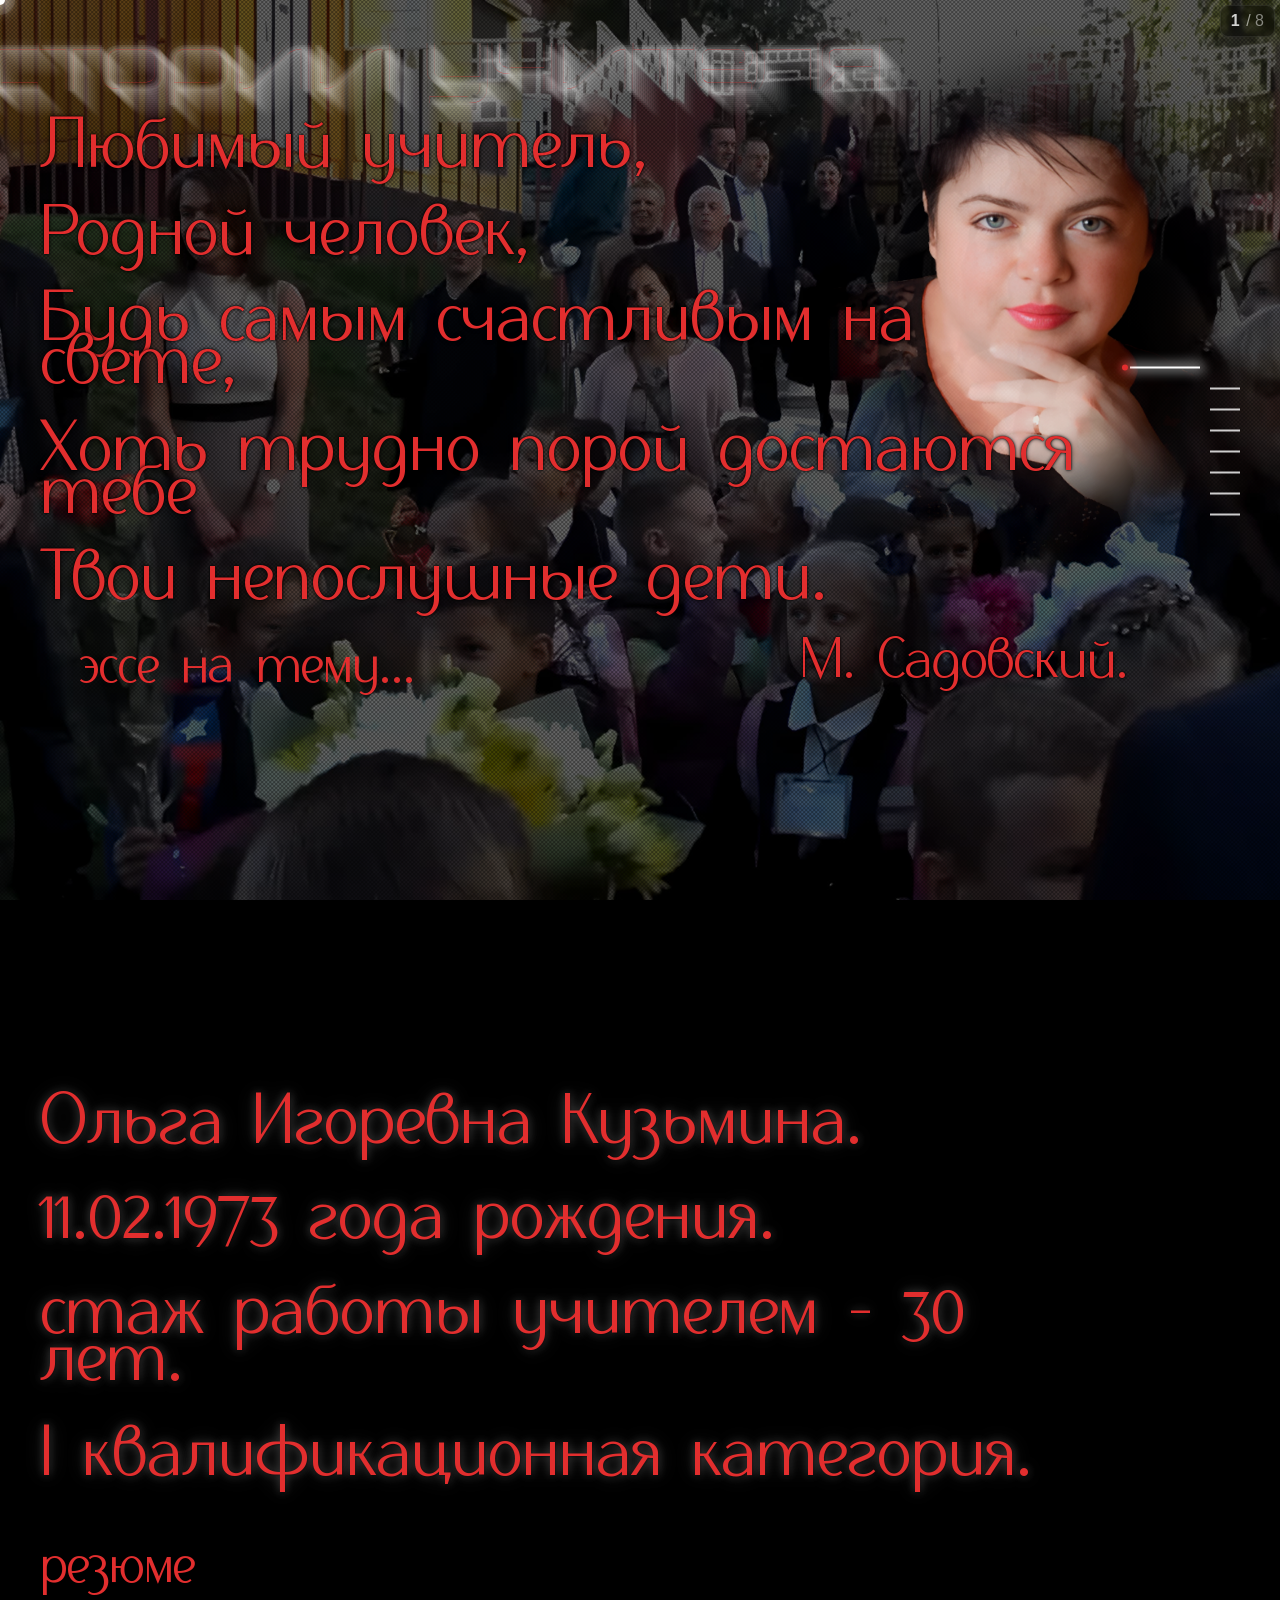
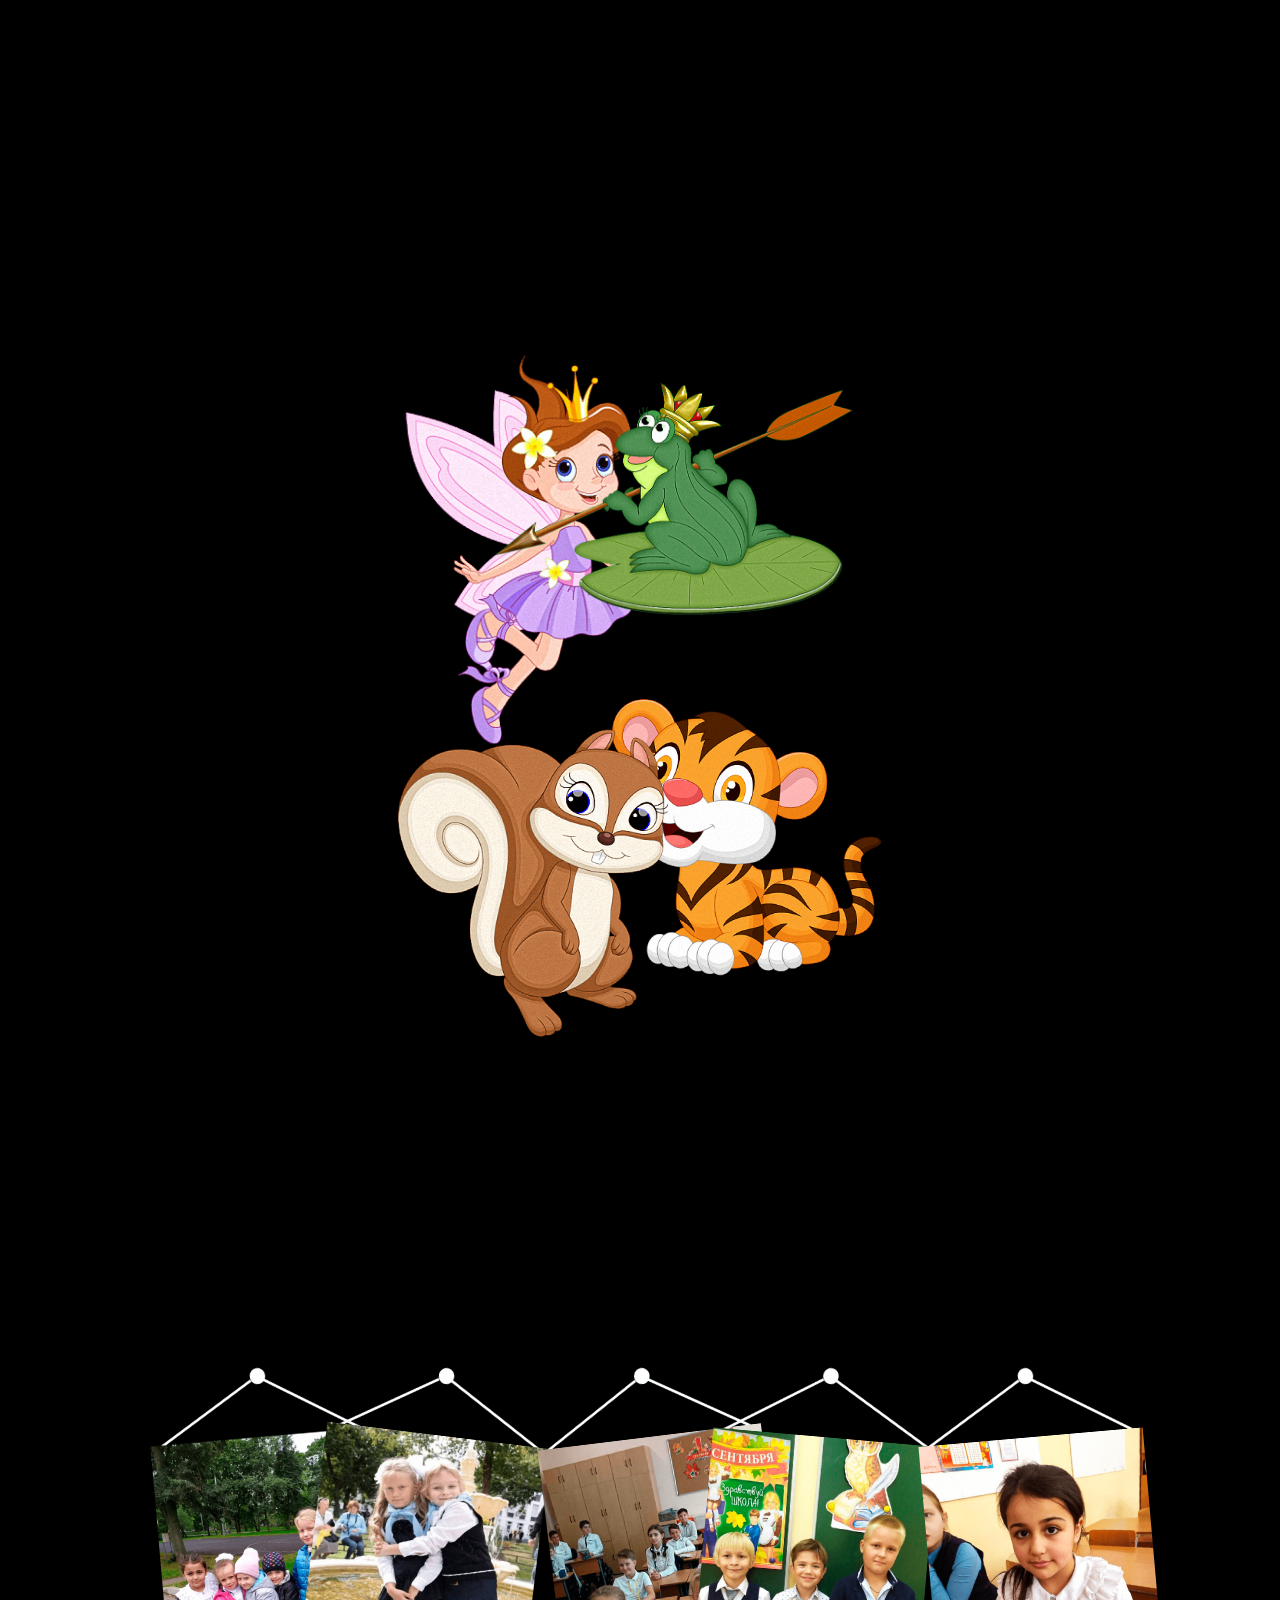
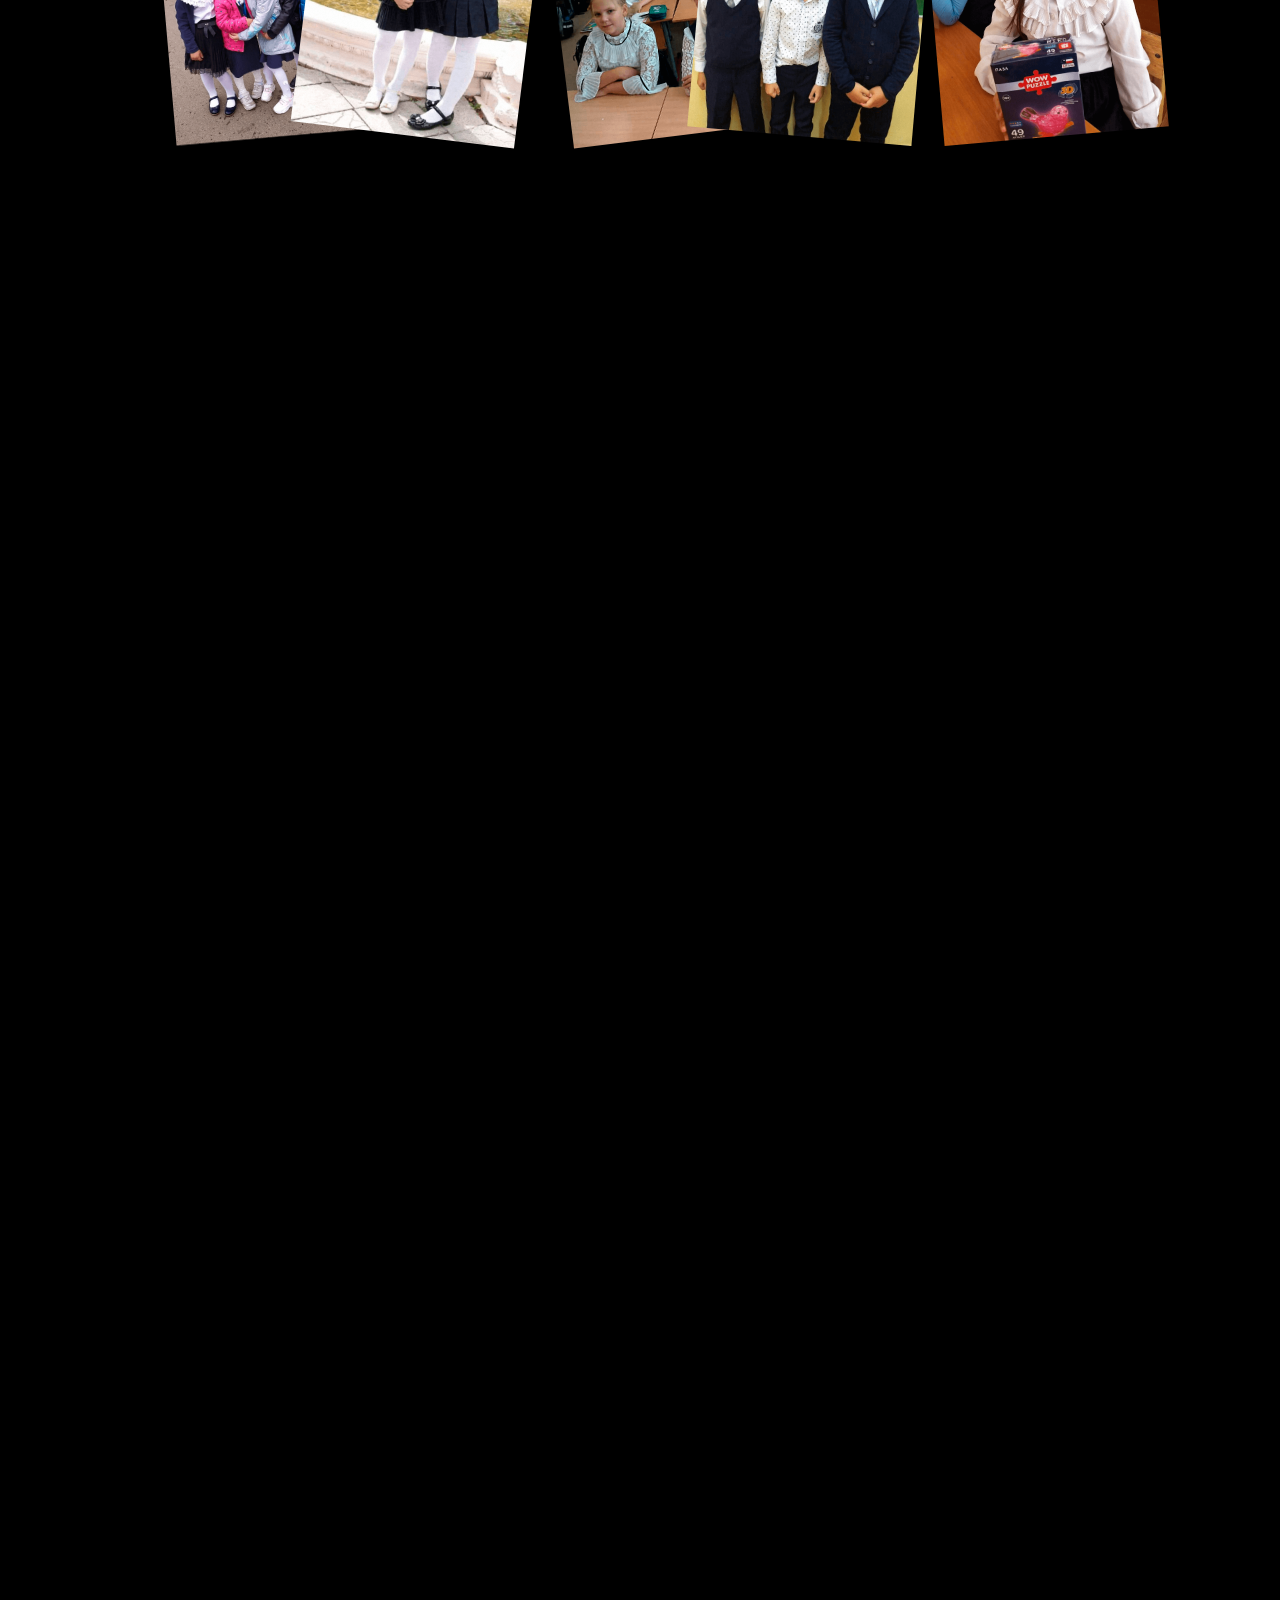
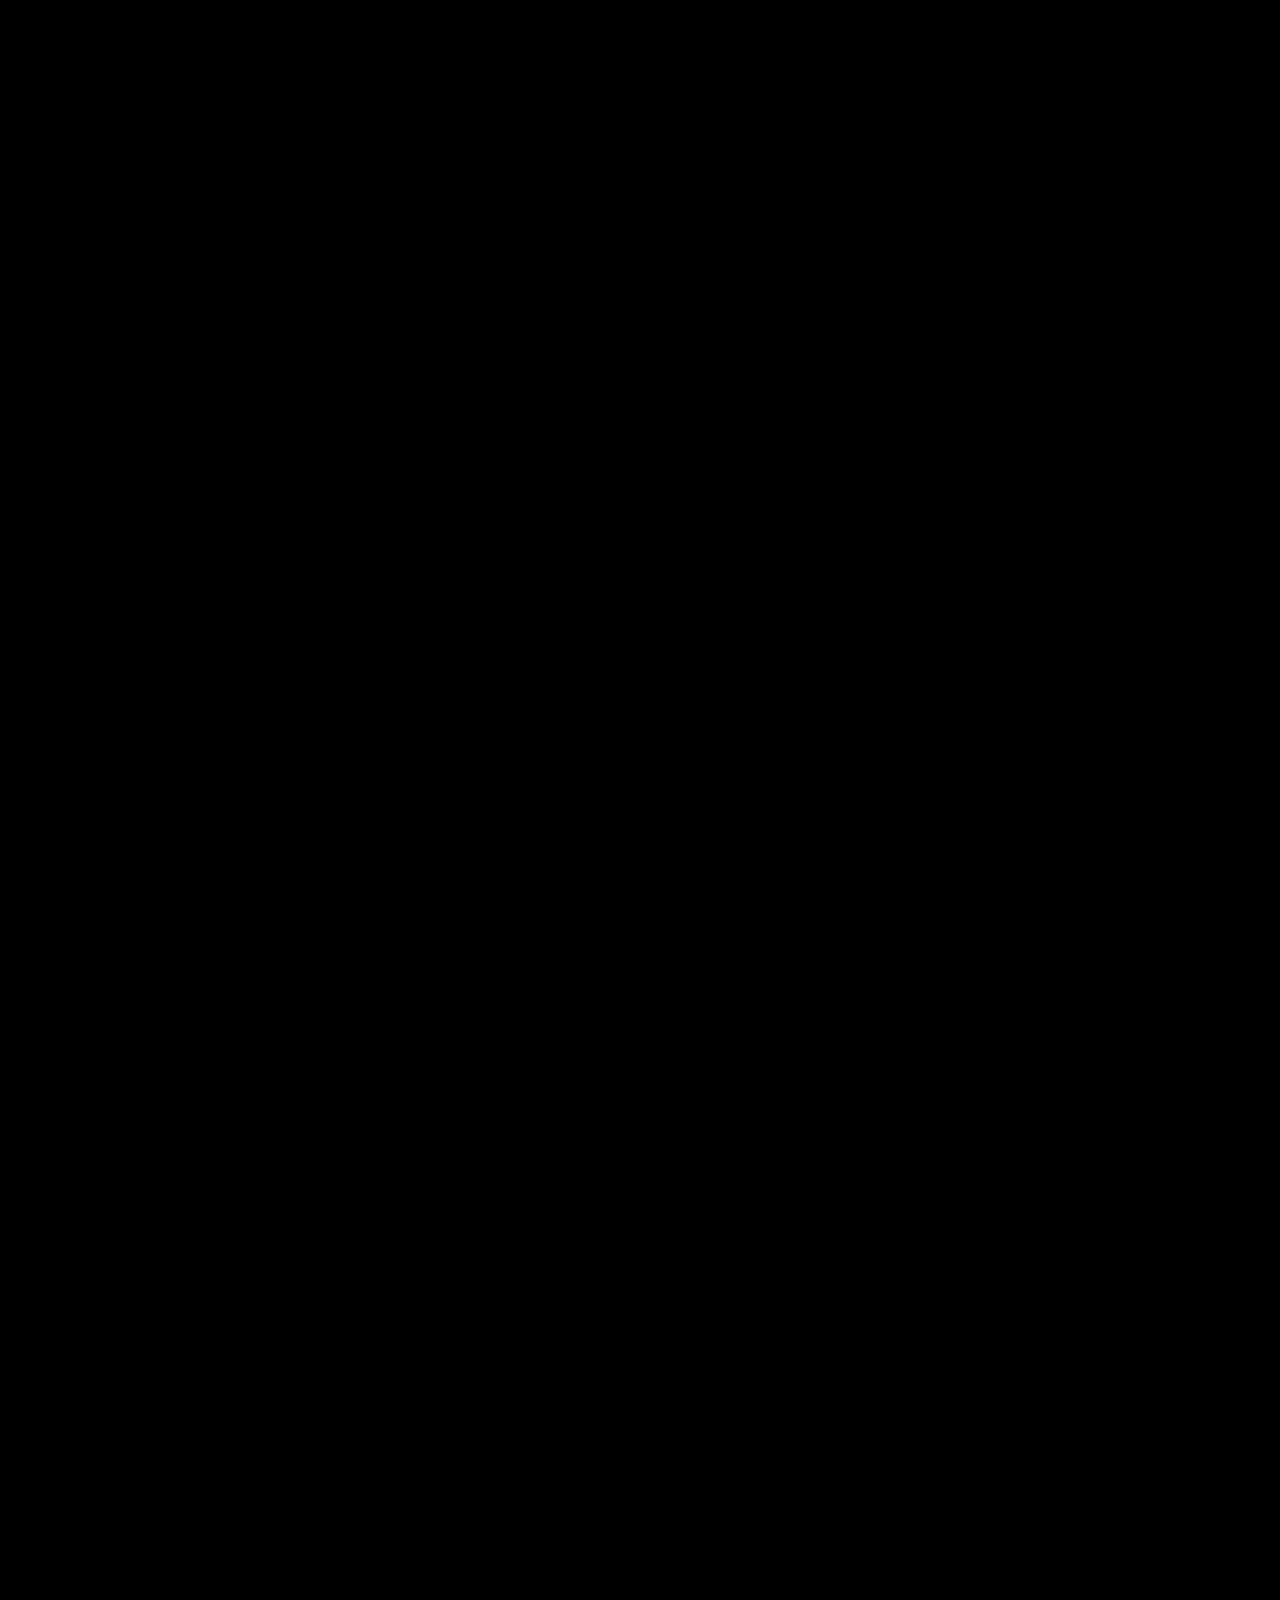
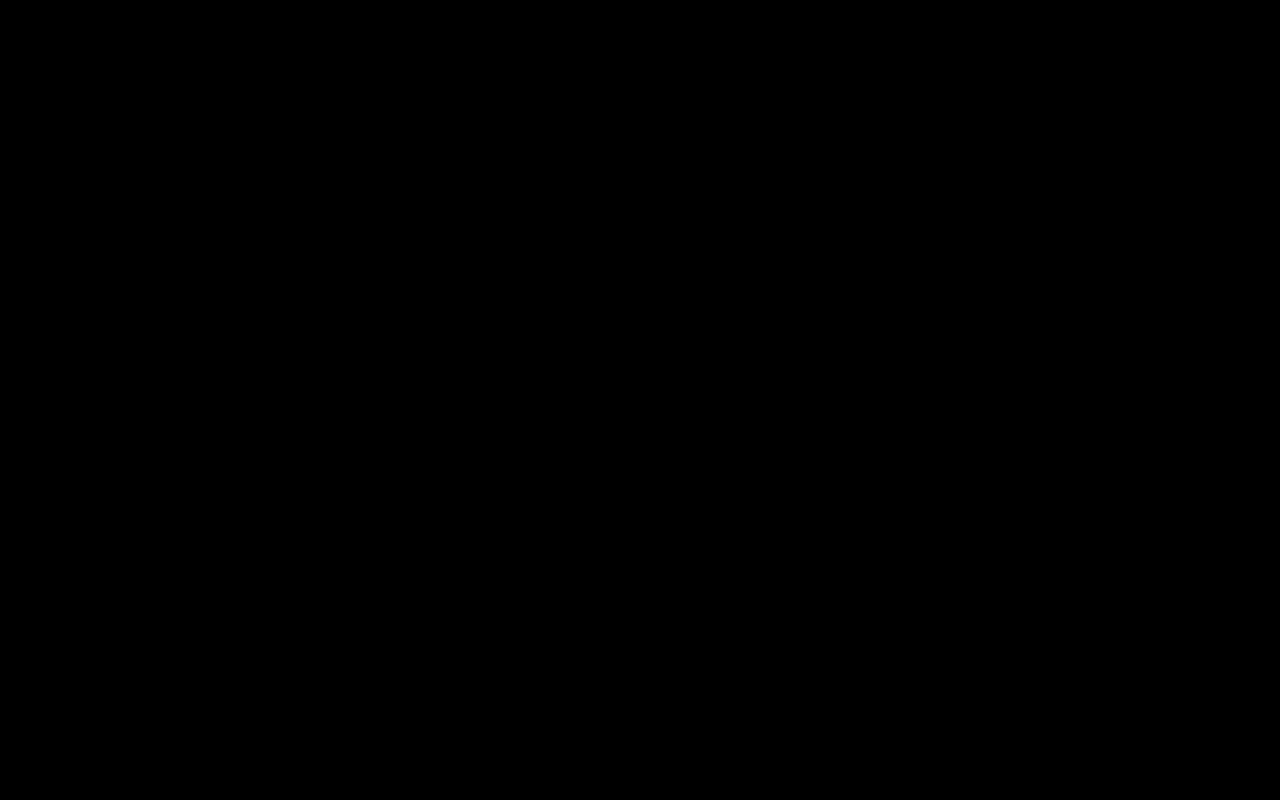
==== commit 8c3352c4: "Merge branch 'main' of https://github.com/maxa686/Maxa" ====
--- a/indexBack.html
+++ b/indexBack.html
@@ -5,7 +5,24 @@
   <meta charset="UTF-8" />
   <meta name="viewport" content="width=device-width, initial-scale=1.0, viewport-fit=cover" />
   <title>MaxaPupsa</title>
-  <link rel="stylesheet" href="css/index/index.css" />
+  <!-- Базовые стили -->
+<link rel="stylesheet" href="css/index/base/fonts.css">
+<link rel="stylesheet" href="css/index/base/loading.css">
+<link rel="stylesheet" href="css/index/base/layout.css">
+
+<!-- Компоненты -->
+<link rel="stylesheet" href="css/index/components/cursor.css">
+<link rel="stylesheet" href="css/index/components/navigation.css">
+<link rel="stylesheet" href="css/index/components/slides.css">
+<link rel="stylesheet" href="css/index/components/titles.css">
+
+<!-- Контент -->
+<link rel="stylesheet" href="css/index/content/teacher-info.css">
+<link rel="stylesheet" href="css/index/content/poem.css">
+<link rel="stylesheet" href="css/index/content/characters.css">
+
+<!-- Адаптивность -->
+<link rel="stylesheet" href="css/index/utils/media.css">
 </head>
 
 <body>
@@ -41,9 +58,11 @@
 
     <!-- Первый слайд -->
     <section id="first" class="slide">
-      <h1 class="slide-title">Истории учителя</h1>
+<h1 class="slide-title">
+  <span class="slide-title-text">Истории учителя</span>
+</h1>
       <div class="fixed-bg">
-        <video muted loop playsinline preload="metadata" poster="images/index/index_01.jpg" class="video-desktop">
+        <video muted loop playsinline preload="metadata" poster="/images/index/index_01.jpg" class="video-desktop">
           <source src="video/index_01.mp4" type="video/mp4" />
         </video>
       </div>
@@ -55,7 +74,11 @@
         Твои непослушные дети.<br>
         <span class="poem-author">М. Садовский.</span>
       </div>
-      <div class="poem-esse"><span>эссе на тему...</span></div>
+
+      <!--- Анимация ЭССЕ -->
+      <div class="poem-esse">
+        <a href="esse.html" target="_blank"><span>эссе на тему...</span></a>
+      </div>
       <div class="slide-controls">
         <button class="fullscreen-btn">full</button>
         <button class="play-btn">play</button>
@@ -70,31 +93,82 @@
         стаж работы учителем - 30 лет.<br>
         I квалификационная категория.
       </div>
-      <div class="resume-link">резюме</div>
+      <!-- resume-link -->
+      <div class="resume-link">
+        <a href="files/resume.pdf" target="_blank"><span>резюме</span></a>
+      </div>
     </section>
 
     <!-- Третий слайд -->
     <section id="third" class="slide">
-      <h2 class="slide-creative-title">Моё творчество</h2>
-      <img src="/images/index/fairy.png" alt="Фея" class="fairy-img" />
-      <img src="/images/index/tiger.png" alt="Тигр" class="tiger-img" />
+      <h2 class="slide-creative-title"><a href="#">Моё творчество</a></h2>
+      <img src="images/index/fairy.png" alt="Фея" class="fairy-img" />
+      <img src="images/index/tiger.png" alt="Тигр" class="tiger-img" />
       <img src="/images/index/squirrel.png" alt="Белка" class="squirrel-img" />
-      <img src="/images/index/frog.png" alt="Лягушка" class="frog-img" />
+      <img src="images/index/frog.png" alt="Лягушка" class="frog-img" />
     </section>
 
-    <!-- Остальные слайды -->
-    <section id="fourth" class="slide"></section>
-    <section id="fifth" class="slide"></section>
-    <section id="six" class="slide"></section>
-    <section id="seven" class="slide"></section>
-    <section id="eight" class="slide"></section>
+<!-- Четвёртый слайд -->
+<section id="fourth" class="slide">
+<h2 class="slide-photoalbum-title slide-title-animated" data-title="Фотоальбом">
+  <a href="#"><span>Фотоальбом</span></a>
+</h2>
+
+  <!-- Фото 1 -->
+  <img src="images/index/photoschool_1.png" alt="Фото 1" class="centered-photo">
+
+  <!-- Фото 2 -->
+  <img src="images/index/photoschool_2.png" alt="Фото 2" class="centered-photo second-photo">
+
+  <!-- Фото 3 -->
+  <img src="images/index/photoschool_3.png" alt="Фото 3" class="centered-photo third-photo">
+
+  <!-- Фото 4 -->
+  <img src="images/index/photoschool_4.png" alt="Фото 4" class="centered-photo fourth-photo">
+
+  <!-- Фото 5 -->
+  <img src="images/index/photoschool_5.png" alt="Фото 5" class="centered-photo fifth-photo">
+</section>
+
+
+<!-- Пятый слайд -->
+<section id="fifth" class="slide">
+  <h2 class="slide-1september-title slide-title-animated" data-title="1 Сентября">1 Сентября</h2>
+
+  <div class="rutube-player-wrapper">
+    <iframe 
+      src="https://rutube.ru/play/embed/d9374e0bc15363d267a4c3bc638e2079"
+      width="720" 
+      height="405" 
+      frameborder="0" 
+      allow="fullscreen"
+      allowfullscreen
+      style="border-radius: 12px; box-shadow: 0 4px 20px rgba(0, 0, 0, 0.3);">
+    </iframe>
   </div>
+</section>
+
+<!-- Шестой слайд -->
+<section id="six" class="slide">
+</section>
+
+<!-- Седьмой слайд -->
+<section id="seven" class="slide">
+</section>
+
+<!-- Восьмой слайд -->
+<section id="eight" class="slide">
+</section>
+  </div>
+
+
 
   <!-- Мамика — ПОСЛЕ контейнера -->
   <img src="images/index/Mamik.png" alt="Мамик" class="mamik-img" />
 
-  <!-- Скрипт -->
+  <!-- Скрипты -->
   <script src="js/index/index.js" defer></script>
+  <script src="js/index/animations.js" defer></script>
 </body>
 
 </html>
--- a/css/index/base/fonts.css
+++ b/css/index/base/fonts.css
@@ -0,0 +1,67 @@
+/* ================== ПОДКЛЮЧЕНИЕ ШРИФТОВ ================== */
+@import url('https://fonts.googleapis.com/css2?family=Alumni+Sans+Pinstripe:ital@0;1&family=Huninn&family=Zen+Kurenaido&display=swap');
+
+@font-face {
+  font-family: 'Rahovets';
+  src: url('/fonts/Rahovets/Rahovets.eot');
+  src: url('/fonts/Rahovets/Rahovets.eot?#iefix') format('embedded-opentype'),
+    url('/fonts/Rahovets/Rahovets.woff2') format('woff2'),
+    url('/fonts/Rahovets/Rahovets.woff') format('woff'),
+    url('/fonts/Rahovets/Rahovets.ttf') format('truetype'),
+    url('/fonts/Rahovets/Rahovets.svg#Rahovets') format('svg');
+  font-weight: 400;
+  font-style: normal;
+  font-display: swap;
+}
+
+@font-face {
+  font-family: 'Ethna';
+  src: url('/fonts/Ethna-Thin/Ethna-Thin.eot');
+  src: url('/fonts/Ethna-Thin/Ethna-Thin.eot?#iefix') format('embedded-opentype'),
+    url('/fonts/Ethna-Thin/Ethna-Thin.woff2') format('woff2'),
+    url('/fonts/Ethna-Thin/Ethna-Thin.woff') format('woff'),
+    url('/fonts/Ethna-Thin/Ethna-Thin.ttf') format('truetype'),
+    url('/fonts/Ethna-Thin/Ethna-Thin.svg#Ethna-Thin') format('svg');
+  font-weight: 100;
+  font-style: normal;
+  font-display: swap;
+}
+
+@font-face {
+  font-family: 'Korataki';
+  src: url('/fonts/Korataki-ExtraLight/Korataki-ExtraLight.eot');
+  src: url('/fonts/Korataki-ExtraLight/Korataki-ExtraLight.eot?#iefix') format('embedded-opentype'),
+    url('/fonts/Korataki-ExtraLight/Korataki-ExtraLight.woff2') format('woff2'),
+    url('/fonts/Korataki-ExtraLight/Korataki-ExtraLight.woff') format('woff'),
+    url('/fonts/Korataki-ExtraLight/Korataki-ExtraLight.ttf') format('truetype'),
+    url('/fonts/Korataki-ExtraLight/Korataki-ExtraLight.svg#Korataki-ExtraLight') format('svg');
+  font-weight: 200;
+  font-style: normal;
+  font-display: swap;
+}
+
+@font-face {
+  font-family: 'mr_akronimg';
+  src: url('/fonts/mr_akronimg/mr_akronimg.eot');
+  src: url('/fonts/mr_akronimg/mr_akronimg.eot?#iefix') format('embedded-opentype'),
+    url('/fonts/mr_akronimg/mr_akronimg.woff2') format('woff2'),
+    url('/fonts/mr_akronimg/mr_akronimg.woff') format('woff'),
+    url('/fonts/mr_akronimg/mr_akronimg.ttf') format('truetype'),
+    url('/fonts/mr_akronimg/mr_akronimg.svg#mr_akronimg') format('svg');
+  font-weight: 200;
+  font-style: normal;
+  font-display: swap;
+}
+
+@font-face {
+  font-family: 'Novoposelensky';
+  src: url('/fonts/Novoposelensky/NovoposelenskyRegular.eot');
+  src: url('/fonts/Novoposelensky/NovoposelenskyRegular.eot?#iefix') format('embedded-opentype'),
+    url('/fonts/Novoposelensky/NovoposelenskyRegular.woff2') format('woff2'),
+    url('/fonts/Novoposelensky/NovoposelenskyRegular.woff') format('woff'),
+    url('/fonts/Novoposelensky/NovoposelenskyRegular.ttf') format('truetype'),
+    url('/fonts/Novoposelensky/NovoposelenskyRegular.svg#Novoposelensky') format('svg');
+  font-weight: 200;
+  font-style: normal;
+  font-display: swap;
+}
--- a/css/index/base/loading.css
+++ b/css/index/base/loading.css
@@ -0,0 +1,63 @@
+/* ================== ЭФФЕКТ ПЛАВНОЙ ЗАГРУЗКИ ================== */
+.loading-overlay {
+    position: fixed;
+    top: 0;
+    left: 0;
+    width: 100%;
+    height: 100%;
+    background: #061314;
+    z-index: 99999;
+    pointer-events: none;
+    opacity: 1;
+    transition: opacity 1.2s ease-out 0.3s;
+}
+
+.loading-overlay.fade-out {
+    opacity: 0;
+}
+
+body {
+    opacity: 0;
+    visibility: hidden;
+    transition: opacity 1.2s ease-out, visibility 1.2s;
+}
+
+body.loaded {
+    opacity: 1;
+    visibility: visible;
+}
+
+body::before {
+    content: "";
+    position: fixed;
+    top: 0;
+    left: 0;
+    width: 100vw;
+    height: 100vh;
+    background-image: url("/images/index/pattern.png"), url("/images/index/pattern.png");
+    background-size: 4px 4px;
+    background-position: 0 0, 2px 2px;
+    background-repeat: repeat;
+    pointer-events: none;
+    z-index: 1;
+    opacity: 1;
+    mix-blend-mode: multiply;
+    transition: opacity 0.4s ease-out;
+}
+/* === FULLSCREEN: скрываем паттерн === */
+.fullscreen-mode body::before {
+    opacity: 0;
+}
+
+/* Гарантировать, что кастомный курсор остаётся */
+body:fullscreen,
+body.fullscreen {
+    cursor: default;
+}
+
+.custom-cursor,
+.cursor-dot {
+    display: block !important;
+    visibility: visible !important;
+    opacity: 1 !important;
+}
--- a/css/index/base/layout.css
+++ b/css/index/base/layout.css
@@ -0,0 +1,129 @@
+/* ================== ОБЩИЕ СТИЛИ ================== */
+* {
+    margin: 0;
+    padding: 0;
+    box-sizing: border-box;
+}
+
+html {
+    height: 100%;
+    scroll-behavior: smooth;
+    scrollbar-width: none;
+    -ms-overflow-style: none;
+}
+
+body {
+    min-height: 100vh;
+    background: #000;
+    color: white;
+    font-family: "Montserrat Alternates", sans-serif;
+    overflow-x: hidden;
+}
+
+body::-webkit-scrollbar {
+    display: none;
+}
+
+.container {
+    position: relative;
+    width: 100%;
+    height: 100%;
+    overflow-x: hidden;
+}
+/* ================== ДОПОЛНИТЕЛЬНЫЕ ГЛОБАЛЬНЫЕ СТИЛИ ================== */
+
+/* === ЗАГОЛОВОК H1 НА ПЕРВОМ СЛАЙДЕ === */
+.slide-title {
+    position: absolute;
+    top: 0;
+    left: 2%;
+    font-family: "Korataki", sans-serif;
+    font-weight: 900;
+    white-space: nowrap;
+    z-index: 2;
+    pointer-events: none;
+    user-select: none;
+    backface-visibility: hidden;
+    overflow: visible; /* 🔥 Главное: тень не обрезается */
+}
+
+.slide-title-text {
+    display: inline-block;
+    font-size: 8vmin;
+    font-family: "Korataki", sans-serif;
+    font-weight: 900;
+
+    /* УБИРАЕМ ЗАЛИВКУ ВНУТРИ ТЕКСТА */
+    color: transparent;
+    -webkit-text-fill-color: transparent;
+    -webkit-text-stroke: 0.1px #e22e2e;
+
+    /* Длинная тень — остаётся как есть */
+    text-shadow: 1px 1px 8px rgba(255, 255, 255, 0.12), 2px 2px 1px rgba(255, 255, 255, 0.1125),
+        4px 4px 1px rgba(255, 255, 255, 0.105), 6px 6px 1px rgba(255, 255, 255, 0.0975),
+        8px 8px 1px rgba(255, 255, 255, 0.09), 10px 10px 1px rgba(255, 255, 255, 0.0825),
+        12px 12px 1px rgba(255, 255, 255, 0.075), 14px 14px 1px rgba(255, 255, 255, 0.0675),
+        16px 16px 1px rgba(255, 255, 255, 0.06), 18px 18px 1px rgba(255, 255, 255, 0.0525),
+        20px 20px 1px rgba(255, 255, 255, 0.045), 22px 22px 1px rgba(255, 255, 255, 0.0375),
+        24px 24px 1px rgba(255, 255, 255, 0.03), 26px 26px 1px rgba(255, 255, 255, 0.0225),
+        28px 28px 1px rgba(255, 255, 255, 0.015), 30px 30px 1px rgba(255, 255, 255, 0.0075),
+        32px 32px 1px rgba(255, 255, 255, 0.00375), 34px 34px 1px rgba(255, 255, 255, 0.003),
+        36px 36px 1px rgba(255, 255, 255, 0.00225), 38px 38px 1px rgba(255, 255, 255, 0.0015);
+
+    /* Анимация масштаба */
+    opacity: 0;
+    transform: scale(0);
+    transform-origin: 70% center;
+    /* Добавляем задержку: анимация начнётся через 0.6s */
+    transition: transform 0.7s cubic-bezier(0.25, 0.46, 0.45, 0.94) 1s, opacity 1s ease-out;
+}
+
+body.loaded .slide-title-text,
+.slide-title-text.visible {
+    opacity: 1;
+    transform: scale(1) translateZ(0);
+}
+
+/* === МАМИК — АДАПТИВНОЕ ИЗОБРАЖЕНИЕ === */
+.mamik-img {
+    position: fixed;
+    top: 20px;
+    right: 20px;
+    width: 50vmin;
+    max-width: 550px;
+    min-width: 60px;
+    height: auto;
+    opacity: 0;
+    z-index: 1;
+    pointer-events: none;
+    user-select: none;
+    transition: opacity 1.8s ease, transform 0.8s ease;
+    transform: translateY(-10px);
+}
+
+@media (max-width: 480px) {
+    .mamik-img {
+        top: 12px;
+        right: 12px;
+        width: 85vw;
+        max-width: 400px;
+    }
+}
+
+@media (max-width: 360px) {
+    .mamik-img {
+        top: 10px;
+        right: 10px;
+        width: 80vw;
+        max-width: 300px;
+    }
+}
+
+/* === СКРЫТЬ #bg-layer, ЕСЛИ НЕ НУЖЕН === */
+#bg-layer {
+    display: none;
+}
+.fullscreen-mode #bg-layer,
+.fullscreen-mode #first .fixed-bg::after {
+    opacity: 0;
+}
--- a/css/index/components/cursor.css
+++ b/css/index/components/cursor.css
@@ -0,0 +1,52 @@
+/* ================== КУРСОРЫ ================== */
+html.no-touch {
+  cursor: none;
+}
+
+html.fullscreen-mode {
+  cursor: auto;
+}
+
+/* ================== КАСТОМНЫЙ КУРСОР ================== */
+html.touch-device .custom-cursor,
+html.touch-device .cursor-dot {
+  display: none !important;
+}
+
+.custom-cursor {
+  position: fixed;
+  width: 30px;
+  height: 30px;
+  background: rgba(255, 255, 255, 0.1);
+  border-radius: 50%;
+  pointer-events: none;
+  z-index: 9999;
+  top: 0;
+  left: 0;
+  transform-origin: center;
+  transition: transform 0.1s ease, background 0.1s ease, opacity 0.2s ease;
+}
+
+.custom-cursor.hover {
+  background: rgba(226, 46, 46, 0.6);
+}
+
+.cursor-dot {
+  position: fixed;
+  width: 10px;
+  height: 10px;
+  background: #fff;
+  border-radius: 50%;
+  pointer-events: none;
+  z-index: 10000;
+  transform: translate(-50%, -50%);
+  box-shadow: 0 0 15px 4px rgba(255, 255, 255, 0.7);
+  transition: box-shadow 0.2s ease, opacity 0.2s ease;
+}
+
+.cursor-dot.hover {
+  box-shadow:
+    0 0 25px 8px rgba(255, 255, 255, 0.9),
+    0 0 40px 12px rgba(255, 255, 255, 0.7),
+    0 0 60px 16px rgba(226, 46, 46, 0.5);
+}
--- a/css/index/components/navigation.css
+++ b/css/index/components/navigation.css
@@ -0,0 +1,101 @@
+/* ================== НАВИГАЦИЯ ================== */
+.navigation {
+    position: fixed;
+    right: 40px;
+    top: 50%;
+    transform: translateY(-50%);
+    display: flex;
+    flex-direction: column;
+    gap: 1px;
+    z-index: 2;
+}
+
+.line-wrapper {
+    position: relative;
+    width: 80px;
+    height: 20px;
+}
+
+.nav-line {
+    position: absolute;
+    right: 0;
+    width: 30px;
+    height: 2px;
+    background: white;
+    opacity: 0.8;
+    transition: width 0.4s cubic-bezier(0.4, 0, 0.2, 1), transform 0.4s ease;
+    transform-origin: right center;
+}
+
+.nav-line:hover,
+.nav-line.active {
+    width: 70px;
+    background: #fff;
+    opacity: 1;
+    transform: translateX(-40px);
+    box-shadow: 0 0 12px 3px rgba(255, 255, 255, 0.6);
+}
+
+.nav-line.active::before {
+    content: "";
+    position: absolute;
+    left: -8px;
+    top: 50%;
+    transform: translateY(-50%);
+    width: 6px;
+    height: 6px;
+    background: #e22e2e;
+    border-radius: 50%;
+    box-shadow: 0 0 8px 2px rgba(226, 46, 46, 0.6);
+    animation: pulse 2s infinite;
+}
+
+a {
+    all: unset;
+    cursor: pointer;
+    position: relative;
+}
+
+a::after {
+    content: "";
+    position: absolute;
+    inset: -5px;
+}
+
+.tooltip {
+    position: absolute;
+    right: 80px;
+    top: 50%;
+    transform: translateY(-50%) translateX(-10px);
+    white-space: nowrap;
+    font-size: 24px;
+    color: white;
+    opacity: 0;
+    pointer-events: none;
+    transition: opacity 0.4s ease, transform 0.6s ease;
+}
+
+.line-wrapper:hover .tooltip {
+    opacity: 1;
+    transform: translateY(-50%) translateX(-24px);
+}
+
+.tooltip {
+  position: absolute;
+  right: 80px;
+  top: 50%;
+  transform: translateY(-50%) translateX(10px); /* начальная позиция — дальше */
+  white-space: nowrap;
+  font-size: 24px;
+  color: white;
+  opacity: 0;
+  pointer-events: none;
+  transition: 
+    opacity 0.4s ease,
+    transform 0.6s cubic-bezier(0.25, 0.46, 0.45, 0.94);
+}
+
+.line-wrapper:hover .tooltip {
+  opacity: 1;
+  transform: translateY(-50%) translateX(-10px); /* плавно "въезжает")
+}
--- a/css/index/components/slides.css
+++ b/css/index/components/slides.css
@@ -0,0 +1,399 @@
+/* ================== СЛАЙДЫ ================== */
+.slide {
+    position: relative;
+    top: 0;
+    min-height: 100vh;
+    height: 100vh;
+    width: 100%;
+    display: flex;
+    align-items: center;
+    justify-content: center;
+    background-size: cover;
+    background-position: center;
+    background-attachment: fixed;
+    overflow: hidden;
+}
+
+/* Фоны для каждого слайда */
+#first {
+    background-image: url("/images/index/index_01.jpg");
+}
+#second {
+    background-image: url("/images/index/index_02.jpg");
+}
+#third {
+    background-image: url("/images/index/index_03.jpg");
+}
+#fourth {
+    background-image: url("/images/index/index_04.jpg");
+}
+#fifth {
+    background-image: url("/images/index/index_05.jpg");
+}
+#six {
+    background-image: url("/images/index/index_06.jpg");
+}
+#seven {
+    background-image: url("/images/index/index_07.jpg");
+}
+#eight {
+    background-image: url("/images/index/index_08.jpg");
+}
+
+/* === ИНДИВИДУАЛЬНОЕ ЗАТЕМНЕНИЕ ДЛЯ КАЖДОГО СЛАЙДА === */
+.slide::before,
+#first::before,
+#second::before,
+#third::before,
+#fourth::before,
+#fifth::before,
+#six::before,
+#seven::before,
+#eight::before {
+    content: "";
+    position: absolute;
+    top: 0;
+    left: 0;
+    width: 100%;
+    height: 100%;
+    z-index: 1;
+    pointer-events: none;
+    transition: opacity 0.4s ease-out;
+}
+
+#first::before {
+    background: rgba(0, 0, 0, 0.4);
+}
+#second::before {
+    background: rgba(0, 0, 0, 0.3);
+}
+#third::before {
+    background: rgba(0, 0, 0, 0);
+}
+#fourth::before {
+    background: rgba(0, 0, 0, 0.1);
+}
+#fifth::before {
+    background: rgba(0, 0, 0, 0.2);
+}
+#six::before {
+    background: rgba(0, 0, 0, 0.3);
+}
+#seven::before {
+    background: rgba(0, 0, 0, 0.2);
+}
+#eight::before {
+    background: rgba(0, 0, 0, 0.2);
+}
+
+/* Фиксированный фон для слайдов 2–8 */
+.slide:not(#first) {
+    background-attachment: fixed;
+}
+
+/* Прогресс прокрутки */
+.scroll-progress {
+    position: fixed;
+    top: 0;
+    right: 0;
+    width: 2px;
+    height: 0%;
+    background: linear-gradient(to bottom, #e22e2e, #fff);
+    border-radius: 1px;
+    z-index: 10001;
+    transition: height 0.05s ease-out;
+    opacity: 0.8;
+}
+
+/* Счётчик слайдов */
+.slide-counter {
+    position: fixed;
+    top: 5px;
+    right: 5px;
+    font-family: "Montserrat Alternates", sans-serif;
+    font-size: 16px;
+    font-weight: 500;
+    color: rgba(255, 255, 255, 0.7);
+    z-index: 2;
+    opacity: 0.8;
+    pointer-events: none;
+    transition: opacity 0.3s ease;
+    background: rgba(0, 0, 0, 0.4);
+    padding: 6px 10px;
+    border-radius: 8px;
+    backdrop-filter: blur(2px);
+    -webkit-backdrop-filter: blur(2px);
+    box-shadow: 0 0 10px rgba(255, 255, 255, 0.1);
+    border: 1px solid rgba(255, 255, 255, 0.1);
+}
+
+.slide-counter:hover {
+    opacity: 1;
+}
+
+.slide-counter .current {
+    color: white;
+    font-weight: 700;
+    margin-right: 2px;
+}
+
+.slide-counter .total {
+    color: rgba(255, 255, 255, 0.6);
+}
+
+@media (max-width: 768px) {
+    .slide-counter {
+        display: none !important;
+    }
+}
+
+/* Управление слайдами */
+.slide-controls {
+    position: absolute;
+    bottom: 10px;
+    left: 50%;
+    transform: translateX(-50%);
+    display: flex;
+    gap: 20px;
+    z-index: 2;
+    opacity: 0;
+    visibility: hidden;
+    transition: opacity 0.4s ease, visibility 0.4s ease;
+}
+
+.slide-controls.visible {
+    opacity: 1;
+    visibility: visible;
+}
+
+.slide-controls button {
+    width: 100px;
+    height: 30px;
+    background: rgba(0, 0, 0, 0.2);
+    border: none;
+    border-radius: 15px;
+    color: white;
+    font-family: "Montserrat Alternates", sans-serif;
+    font-size: 14px;
+    font-weight: 500;
+    cursor: pointer;
+    transition: opacity 0.4s ease, background 0.4s ease;
+}
+
+.slide-controls button:hover {
+    background: white;
+    opacity: 0.7;
+    color: black;
+}
+/* ================== СЛАЙДЫ ================== */
+.slide {
+    position: relative;
+    top: 0;
+    min-height: 100vh;
+    height: 100vh;
+    width: 100%;
+    display: flex;
+    align-items: center;
+    justify-content: center;
+    background-size: cover;
+    background-position: center;
+    background-attachment: fixed;
+}
+
+/* Фоны для каждого слайда */
+#first {
+    background-image: url("/images/index/index_01.jpg");
+}
+#second {
+    background-image: url("/images/index/index_02.jpg");
+}
+#third {
+    background-image: url("/images/index/index_03.jpg");
+}
+#fourth {
+    background-image: url("/images/index/index_04.jpg");
+}
+#fifth {
+    background-image: url("/images/index/index_05.jpg");
+}
+#six {
+    background-image: url("/images/index/index_06.jpg");
+}
+#seven {
+    background-image: url("/images/index/index_07.jpg");
+}
+#eight {
+    background-image: url("/images/index/index_08.jpg");
+}
+
+/* Фиксированный фон для слайдов 2–8 */
+.slide:not(#first) {
+    background-attachment: fixed;
+}
+/* Контейнер видео-фона */
+.fixed-bg {
+    position: absolute;
+    top: 0;
+    left: 0;
+    width: 100%;
+    height: 100%;
+    overflow: hidden;
+    z-index: 0;
+    pointer-events: none;
+}
+
+.fixed-bg video {
+    position: absolute;
+    top: 0;
+    left: 0;
+    width: 100%;
+    height: 100%;
+    object-fit: cover;
+    opacity: 0;
+    transition: opacity 1.5s ease-out;
+    pointer-events: auto;
+    z-index: 0;
+}
+
+/* Видео появляется плавно при старте */
+.fixed-bg video.fade-in-video {
+    opacity: 1;
+}
+
+/* ================== Анимированные фото================== */
+/* Первое фото */
+#fourth .centered-photo {
+    position: absolute;
+    top: 50%;
+    left: 20%;
+    width: 25vmin;
+    max-width: 400px;
+    border-radius: 0;
+    /* Никакой тени по умолчанию */
+    transform: translate(-50%, -50%) rotate(-5deg);
+    transform-origin: top center;
+    z-index: 1;
+    transition: box-shadow 0.4s ease;
+    animation: swing-from-top 6s ease-in-out infinite;
+}
+/* Тень ТОЛЬКО снизу — при наведении */
+#fourth .centered-photo:hover {
+    animation-play-state: paused;
+}
+@keyframes swing-from-top {
+    0% {
+        transform: translate(-50%, -50%) rotate(-5deg);
+    }
+    50% {
+        transform: translate(-50%, -50%) rotate(5deg);
+    }
+    100% {
+        transform: translate(-50%, -50%) rotate(-5deg);
+    }
+}
+
+/* Второе фото — смещено относительно первого вправо*/
+#fourth .second-photo {
+    top: 50%;
+    left: 35%; /* правее */
+    width: 25vmin;
+    max-width: 360px;
+    transform: translate(-50%, -50%) rotate(7deg); /* противоположный наклон */
+    animation-delay: 0.8s; /* запаздание анимации — выглядит живее */
+}
+
+/* Опционально: другой эффект раскачивания */
+@keyframes swing-from-top-alt {
+    0% {
+        transform: translate(-50%, -50%) rotate(7deg);
+    }
+    50% {
+        transform: translate(-50%, -50%) rotate(-7deg);
+    }
+    100% {
+        transform: translate(-50%, -50%) rotate(7deg);
+    }
+}
+
+#fourth .second-photo {
+    animation: swing-from-top-alt 6s ease-in-out infinite;
+}
+/* Третье фото — ещё правее */
+#fourth .third-photo {
+    top: 50%;
+    left: 50%; /* ещё правее */
+    width: 25vmin;
+    max-width: 400px;
+    transform: translate(-50%, -50%) rotate(-7deg); /* лёгкий наклон обратно */
+    animation-delay: 1.6s; /* ещё больше задержка — живое движение */
+}
+
+/* Анимация для третьего фото — как у первого, но с задержкой */
+@keyframes swing-from-top-alt-2 {
+    0% {
+        transform: translate(-50%, -50%) rotate(-7deg);
+    }
+    50% {
+        transform: translate(-50%, -50%) rotate(5deg);
+    }
+    100% {
+        transform: translate(-50%, -50%) rotate(-7deg);
+    }
+}
+
+#fourth .third-photo {
+    animation: swing-from-top-alt-2 6s ease-in-out infinite;
+}
+
+/* Четвёртое фото — ещё правее  */
+#fourth .fourth-photo {
+    top: 50%;
+    left: 65%; /* дальше всех справа */
+    width: 25vmin;
+    max-width: 400px;
+    transform: translate(-50%, -50%) rotate(5deg); /* лёгкий наклон, как завершение */
+    animation-delay: 2.4s; /* максимальная задержка — "живое" появление */
+}
+
+/* Анимация — плавное покачивание */
+@keyframes swing-from-top-alt-3 {
+    0% {
+        transform: translate(-50%, -50%) rotate(5deg);
+    }
+    50% {
+        transform: translate(-50%, -50%) rotate(-5deg);
+    }
+    100% {
+        transform: translate(-50%, -50%) rotate(5deg);
+    }
+}
+
+#fourth .fourth-photo {
+    animation: swing-from-top-alt-3 6s ease-in-out infinite;
+}
+/* Пятое фото — самое правое */
+#fourth .fifth-photo {
+    top: 50%;
+    left: 80%; /* дальше всех справа */
+    width: 25vmin;
+    max-width: 400px;
+    transform: translate(-50%, -50%) rotate(-5deg); /* наклон как у первого */
+    animation-delay: 3.2s; /* последняя задержка — завершает волну */
+}
+
+/* Анимация для пятого фото */
+@keyframes swing-from-top-alt-4 {
+    0% {
+        transform: translate(-50%, -50%) rotate(-5deg);
+    }
+    50% {
+        transform: translate(-50%, -50%) rotate(5deg);
+    }
+    100% {
+        transform: translate(-50%, -50%) rotate(-5deg);
+    }
+}
+
+#fourth .fifth-photo {
+    animation: swing-from-top-alt-4 6s ease-in-out infinite;
+}
--- a/css/index/components/titles.css
+++ b/css/index/components/titles.css
@@ -0,0 +1,215 @@
+/* Анимация заголовка H1 "Истории учителя" как у заголовков H2 */
+.slide-title {
+    position: absolute;
+    top: -4.7%;
+    left: 30%;
+    transform: translateX(-50%) scale(0);
+    color: #e22e2e;
+    font-weight: 400;
+    white-space: nowrap;
+    z-index: 2;
+    text-align: center;
+    opacity: 0;
+    font-size: 16vmin; /* фиксируем размер, а масштабируем */
+    transition: transform 1s cubic-bezier(0.2, 0.8, 0.4, 1), opacity 1s ease;
+}
+
+.slide-title.visible {
+    transform: translateX(-50%) scale(1);
+    opacity: 1;
+}
+
+.slide-title.visible {
+    animation: fadeInTitle 1s ease-out forwards;
+}
+
+/* Анимация заголовка H2 Моё творчество */
+.slide-creative-title {
+    position: absolute;
+    top: 0;
+    left: 50%;
+    transform: translateX(-50%);
+    font-size: 0vmin;
+    color: #e22e2e;
+    font-family: "mr_akronimg", sans-serif;
+    font-weight: 400;
+    white-space: nowrap;
+    z-index: 2;
+    text-align: center;
+    opacity: 0;
+    transition: font-size 1s cubic-bezier(0.2, 0.8, 0.4, 1), opacity 1s ease;
+}
+
+.slide-creative-title.visible {
+    font-size: 16vmin;
+    opacity: 1;
+}
+
+/* Эффект "заливки" текста при hover */
+.slide-creative-title::before {
+    content: attr(data-title);
+    position: absolute;
+    top: 0;
+    left: 0;
+    width: 0%;
+    height: 100%;
+    color: #fff;
+    text-shadow: 0 0 2px #000, 0 0 4px rgba(0, 0, 0, 0.8);
+    transition: width 0.8s ease;
+    overflow: hidden;
+    z-index: 1;
+    pointer-events: none;
+    white-space: nowrap;
+}
+
+.slide-creative-title:hover::before {
+    width: 100%;
+}
+
+/* Адаптивность для заголовка */
+@media (max-width: 768px) {
+    .slide-creative-title {
+        font-size: 0vmin;
+    }
+    .slide-creative-title.visible {
+        font-size: 12vmin;
+    }
+}
+
+@media (max-width: 480px) {
+    .slide-creative-title.visible {
+        font-size: 12vmin;
+    }
+}
+
+/* Анимация заголовка Фотоальбом и 1 Сентября */
+.slide-photoalbum-title,
+.slide-1september-title {
+    position: absolute;
+    top: 2vmin;
+    left: 50%;
+    color: #e22e2e;
+    transform: translateX(-50%);
+    font-family: "Novoposelensky", sans-serif;
+    font-weight: 400;
+    white-space: nowrap;
+    z-index: 2;
+    text-align: center;
+    opacity: 0;
+    transition: font-size 1s cubic-bezier(0.2, 0.8, 0.4, 1), opacity 1s ease;
+    text-shadow: 1px 1px 8px rgba(255, 255, 255, 0.12), 2px 2px 1px rgba(255, 255, 255, 0.1125),
+        4px 4px 1px rgba(255, 255, 255, 0.105), 6px 6px 1px rgba(255, 255, 255, 0.0975),
+        8px 8px 1px rgba(255, 255, 255, 0.09), 10px 10px 1px rgba(255, 255, 255, 0.0825),
+        12px 12px 1px rgba(255, 255, 255, 0.075), 14px 14px 1px rgba(255, 255, 255, 0.0675),
+        16px 16px 1px rgba(255, 255, 255, 0.06), 18px 18px 1px rgba(255, 255, 255, 0.0525),
+        20px 20px 1px rgba(255, 255, 255, 0.045), 22px 22px 1px rgba(255, 255, 255, 0.0375),
+        24px 24px 1px rgba(255, 255, 255, 0.03), 26px 26px 1px rgba(255, 255, 255, 0.0225),
+        28px 28px 1px rgba(255, 255, 255, 0.015), 30px 30px 1px rgba(255, 255, 255, 0.0075),
+        32px 32px 1px rgba(255, 255, 255, 0.00375), 34px 34px 1px rgba(255, 255, 255, 0.003),
+        36px 36px 1px rgba(255, 255, 255, 0.00225), 38px 38px 1px rgba(255, 255, 255, 0.0015);
+}
+
+.slide-photoalbum-title.visible,
+.slide-1september-title.visible {
+    font-size: 12vmin;
+    opacity: 1;
+}
+
+/* Эффект заливки при наведении */
+.slide-photoalbum-title::before {
+    content: attr(data-title);
+    position: absolute;
+    top: 0;
+    left: 0;
+    width: 0%;
+    height: 100%;
+    color: #fff;
+    text-shadow: 0 0 0 #000, 0 0 0 rgba(0, 0, 0, 0.8);
+    transition: width 0.8s ease;
+    overflow: hidden;
+    z-index: 1;
+    pointer-events: none;
+    white-space: nowrap;
+}
+
+.slide-photoalbum-title:hover::before {
+    width: 100%;
+}
+
+/* Адаптация для мобильных */
+@media (max-width: 768px) {
+    .slide-photoalbum-title,
+    .slide-1september-title {
+        -webkit-text-stroke-width: 1px;
+        font-size: 0vmin;
+    }
+}
+
+@media (max-width: 480px), (max-width: 320px) {
+    .slide-photoalbum-title.visible,
+    .slide-1september-title.visible {
+        font-size: 12vmin;
+    }
+}
+
+/* === АНИМАЦИЯ + HOVER ДЛЯ "МОЁ ТВОРЧЕСТВО" === */
+
+.slide-creative-title {
+    position: absolute;
+    top: 0;
+    left: 50%;
+    transform: translateX(-50%);
+    font-size: 0vmin;
+    color: #e22e2e;
+    font-family: "mr_akronimg", sans-serif;
+    font-weight: 400;
+    white-space: nowrap;
+    z-index: 2;
+    text-align: center;
+    opacity: 0;
+    pointer-events: auto;
+    user-select: none;
+    transition: font-size 1s cubic-bezier(0.2, 0.8, 0.4, 1), opacity 1s ease;
+}
+
+.slide-creative-title.visible {
+    font-size: 16vmin;
+    opacity: 1;
+}
+
+/* Эффект заливки при наведении */
+.slide-creative-title::before {
+    content: "Моё творчество";
+    position: absolute;
+    top: 0;
+    left: 0;
+    width: 0%;
+    height: 100%;
+    color: #fff;
+    text-shadow: 0 0 2px #000, 0 0 4px rgba(0, 0, 0, 0.8);
+    overflow: hidden;
+    z-index: 1;
+    pointer-events: none;
+    white-space: nowrap;
+    transition: width 0.8s ease;
+}
+
+.slide-creative-title:hover::before {
+    width: 100%;
+}
+
+/* Адаптивность */
+@media (max-width: 768px) {
+    .slide-creative-title {
+        font-size: 0vmin;
+    }
+    .slide-creative-title.visible {
+        font-size: 12vmin;
+    }
+}
+
+@media (max-width: 480px) {
+    .slide-creative-title.visible {
+        font-size: 12vmin;
+    }
+}
--- a/css/index/content/teacher-info.css
+++ b/css/index/content/teacher-info.css
@@ -0,0 +1,59 @@
+/* ================== ИНФОРМАЦИЯ ОБ УЧИТЕЛЕ ================== */
+.teacher-info {
+    position: absolute;
+    top: 40%;
+    left: 40px;
+    transform: translateY(-50%) translateX(-100vw);
+    font-family: "Ethna", sans-serif;
+    font-size: 8vmin;
+    color: #e22e2e;
+    text-shadow: 1px 1px 2px rgba(0, 0, 0, 0.4), 0 0 10px rgba(255, 255, 255, 0.25), 0 0 20px rgba(255, 255, 255, 0.15);
+    line-height: 0.66;
+    white-space: pre-line;
+    pointer-events: none;
+    user-select: none;
+    max-width: 85vw;
+    z-index: 3;
+    transition: transform 0.9s cubic-bezier(0.25, 0.46, 0.45, 0.94);
+}
+
+.teacher-info.animate-in {
+    transform: translateY(-50%) translateX(0);
+}
+
+.resume-link {
+    position: absolute;
+    top: 70vh;
+    left: 30px;
+    font-size: 6vmin;
+    font-family: "Ethna", sans-serif;
+    color: #e22e2e;
+    pointer-events: auto;
+    cursor: pointer;
+    user-select: none;
+    white-space: nowrap;
+    backface-visibility: hidden;
+    overflow: hidden;
+    transform: translateY(1000px);
+    transition: transform 1.2s cubic-bezier(0.25, 0.46, 0.45, 0.94);
+    padding: 0 10px;
+    box-sizing: border-box;
+    z-index: 3;
+}
+
+.resume-link::before {
+    content: attr(data-label);
+    position: absolute;
+    top: 0;
+    left: 10px;
+    width: 0%;
+    height: 100%;
+    color: #fff;
+    transition: width 0.8s ease;
+    pointer-events: none;
+    overflow: hidden;
+}
+
+.resume-link:hover::before {
+    width: 100%;
+}
--- a/css/index/content/poem.css
+++ b/css/index/content/poem.css
@@ -0,0 +1,83 @@
+/* ================== СТИХ НА ПЕРВОМ СЛАЙДЕ ================== */
+.poem-text {
+    position: absolute;
+    top: 45%;
+    left: 40px;
+    transform: translateY(-50%) translateX(-110%);
+    opacity: 0;
+    font-size: 8vmin;
+    font-family: "Ethna", sans-serif;
+    color: #e22e2e;
+    text-shadow: 0 0 2px #000, 0 0 4px rgba(0, 0, 0, 0.8);
+    white-space: pre-line;
+    text-align: left;
+    pointer-events: none;
+    user-select: none;
+    line-height: 0.6;
+    max-width: 85vw;
+    /* Анимация начнётся через 2.6s после body.loaded */
+    transition: transform 0.7s cubic-bezier(0.25, 0.46, 0.45, 0.94) 1s, opacity 1.6s ease-out;
+    z-index: 2;
+}
+
+.poem-text .poem-author {
+    display: block;
+    text-align: right;
+    margin-top: 0.3em;
+    font-size: 0.8em;
+}
+
+/* ================== ЭССЕ НА ТЕМУ... ================== */
+.poem-esse {
+    position: absolute;
+    top: 70vh;
+    left: 80px;
+    font-size: 6vmin;
+    font-family: "Ethna", sans-serif;
+    white-space: nowrap;
+    backface-visibility: hidden;
+    z-index: 3;
+    user-select: none;
+    pointer-events: auto;
+    cursor: pointer;
+
+    /* Полное скрытие до загрузки */
+    opacity: 0;
+    transform: scale(0);
+    transform-origin: 70% center;
+}
+
+body.loaded .poem-esse {
+    opacity: 1;
+    transform: scale(1) translateZ(0);
+    transition: transform 0.7s cubic-bezier(0.25, 0.46, 0.45, 0.94) 2.5s, opacity 0.7s ease-out;
+}
+
+/* Одинаковый стиль ссылки — как у resume-link */
+.poem-esse a,
+.resume-link a {
+    position: relative;
+    display: inline-block;
+    font-size: 6vmin;
+    font-family: "Ethna", sans-serif;
+    color: #e22e2e; /* Ярко-красный */
+    white-space: nowrap;
+    z-index: 2;
+}
+
+.poem-esse a span,
+.resume-link a span {
+    /* Градиент: белый (слева) + красный (справа) */
+    background-image: linear-gradient(to right, #fff 50%, #e22e2e 50%);
+    background-size: 200% 100%;
+    background-position: 100%; /* По умолчанию — виден красный */
+    -webkit-background-clip: text;
+    -webkit-text-fill-color: transparent;
+    transition: background-position 0.6s ease;
+    display: inline-block;
+}
+
+.poem-esse a:hover span,
+.resume-link a:hover span {
+    background-position: 0; /* Сдвигаем → белый появляется слева */
+}
--- a/css/index/content/characters.css
+++ b/css/index/content/characters.css
@@ -0,0 +1,101 @@
+/* =========== АНИМАЦИЯ ГЕРОЕВ НА ТРЕТЬЕМ СЛАЙДЕ =========== */
+
+/* Общие стили для всех персонажей */
+#third .fairy-img,
+#third .tiger-img,
+#third .squirrel-img,
+#third .frog-img {
+    position: absolute;
+    opacity: 0;
+    transform: scale(0.6);
+    transition: opacity 0.5s ease, transform 0.5s cubic-bezier(0.25, 0.46, 0.45, 0.94);
+    z-index: 2;
+    pointer-events: none;
+    user-select: none;
+}
+
+/* Фея */
+#third .fairy-img {
+    top: 0%;
+    left: 10%;
+    width: 30vmin;
+    max-width: 300px;
+    transform: translate(-50%, -50%) scale(0.5);
+}
+
+#third .fairy-img.animate-in {
+    opacity: 1;
+    transform: translate(100%, 40%) scale(1);
+}
+
+/* Тигр */
+#third .tiger-img {
+    top: 40%;
+    right: 10%;
+    width: 30vmin;
+    max-width: 400px;
+    transform: translate(50%, -50%) scale(0.6);
+}
+
+#third .tiger-img.animate-in {
+    opacity: 1;
+    transform: translate(-100%, 50%) scale(1);
+}
+
+/* Белка */
+#third .squirrel-img {
+    bottom: -10%;
+    left: 10%;
+    width: 30vmin;
+    max-width: 280px;
+    transform: translate(0, 50%) scale(0.6);
+}
+
+#third .squirrel-img.animate-in {
+    opacity: 1;
+    transform: translate(100%, -50%) scale(1);
+}
+
+/* Лягушка */
+#third .frog-img {
+    bottom: 40%;
+    right: 5%;
+    width: 40vmin;
+    max-width: 800px;
+    transform: translate(50%, 50%) scale(0.6);
+}
+
+#third .frog-img.animate-in {
+    opacity: 1;
+    transform: translate(-100%, -50%) scale(1);
+}
+
+/* =========== АДАПТИВНОСТЬ ДЛЯ МАЛЕНЬКИХ ЭКРАНОВ (до 320px) =========== */
+@media (max-width: 320px) {
+    #third .fairy-img,
+    #third .tiger-img,
+    #third .squirrel-img,
+    #third .frog-img {
+        width: 24vmin;
+        max-width: 260px;
+        transition: opacity 1.1s ease, transform 1.3s cubic-bezier(0.25, 0.46, 0.45, 0.94);
+    }
+
+    #third .fairy-img {
+        left: 0;
+    }
+
+    #third .tiger-img {
+        right: 1%;
+        top: 50%;
+    }
+
+    #third .squirrel-img {
+        bottom: 0;
+        left: -8%;
+    }
+
+    #third .frog-img {
+        right: -5%;
+    }
+}
--- a/css/index/utils/media.css
+++ b/css/index/utils/media.css
@@ -0,0 +1,157 @@
+/* ================== АДАПТИВНЫЕ СТИЛИ (media.css) ================== */
+
+/* =========== МОБИЛЬНЫЕ УСТРОЙСТВА =========== */
+
+/* Убираем счётчик слайдов на маленьких экранах */
+@media (max-width: 768px) {
+    .slide-counter {
+        display: none !important;
+    }
+
+    /* Скрываем навигацию */
+    .navigation {
+        display: none !important;
+    }
+}
+
+/* =========== ЭКРАНЫ ДО 480px (маленькие смартфоны) =========== */
+@media (max-width: 480px) {
+    /* Адаптация стиха */
+    .poem-text {
+        left: 6px;
+        font-size: 24px;
+        max-width: 90vw;
+        transform: translateY(-50%) translateX(-70px);
+    }
+
+    /* Адаптация "эссе" и "резюме" */
+    .poem-esse,
+    .resume-link {
+        left: 6px;
+        font-size: 26px;
+    }
+
+    /* Адаптация мамика */
+    .mamik-img {
+        width: 38vmin;
+        max-width: 180px;
+        top: 18px;
+        right: 8px;
+    }
+}
+
+/* =========== ЭКРАНЫ ДО 360px (очень узкие) =========== */
+@media (max-width: 360px) {
+    /* Стих */
+    .poem-text {
+        font-size: 16px;
+        transform: translateY(-50%) translateX(-70px);
+    }
+
+    /* Эссе и резюме */
+    .poem-esse,
+    .resume-link {
+        font-size: 14px;
+    }
+
+    /* Мамика */
+    .mamik-img {
+        top: 8px;
+        right: 8px;
+    }
+
+    /* Заголовок "Истории учителя" */
+    .slide-title {
+        font-size: 6.5vmin;
+        top: 0%;
+        transform: translateY(-100%) scale(0.7);
+    }
+
+    body.loaded .slide-title {
+        transform: translateY(0) scale(0.75);
+    }
+}
+
+/* =========== РЕЖИМ ПОЛНОГО ЭКРАНА =========== */
+html.fullscreen-mode {
+    cursor: none;
+}
+
+html.fullscreen-mode body {
+    overflow: hidden;
+}
+
+html.fullscreen-mode .navigation,
+html.fullscreen-mode .slide-counter,
+html.fullscreen-mode .slide-title,
+html.fullscreen-mode .poem-text,
+html.fullscreen-mode .poem-esse,
+html.fullscreen-mode .mamik-img {
+    display: none !important;
+}
+
+/* Плавное появление fullscreen-overlay */
+html.fullscreen-enter .fullscreen-overlay,
+html.fullscreen-exit .fullscreen-overlay {
+    opacity: 1;
+}
+
+/* === АДАПТИВНЫЙ ПЛЕЕР RUTUBE — УЛУЧШЕННАЯ ВЕРСИЯ === */
+
+/* === ИСПРАВЛЕНИЕ: hover на nav-line НЕ пропадает === */
+
+#fifth .rutube-player-wrapper {
+    display: flex;
+    justify-content: center;
+    margin: 40px auto;
+    width: 100%;
+    padding: 0 20px;
+    box-sizing: border-box;
+    z-index: 5;
+    pointer-events: none; /* ❌ Не реагирует на мышь */
+}
+
+#fifth .rutube-player-wrapper iframe {
+    pointer-events: auto; /* ✅ Только iframe ловит клики */
+}
+
+/* Плеер — адаптивный, с увеличенной шириной на больших экранах */
+.rutube-player-wrapper iframe {
+    width: 100%;
+    max-width: 1100px; /* Было 720 → стало 1100 */
+    height: auto;
+    aspect-ratio: 16 / 9; /* Сохраняет пропорции 16:9 */
+    border-radius: 12px;
+    box-shadow: 0 4px 20px rgba(0, 0, 0, 0.3);
+    overflow: hidden;
+}
+
+/* На экранах до 768px (планшеты) */
+@media (max-width: 768px) {
+    .rutube-player-wrapper {
+        margin: 30px auto;
+        padding: 0 10px;
+    }
+
+    .rutube-player-wrapper iframe {
+        max-width: 90%; /* Не больше 90% ширины */
+    }
+}
+
+/* На экранах до 480px (маленькие телефоны) */
+@media (max-width: 480px) {
+    .rutube-player-wrapper {
+        margin: 20px auto;
+        padding: 0 15px;
+    }
+
+    .rutube-player-wrapper iframe {
+        max-width: 80%; /* Почти на всю ширину */
+    }
+
+    /* Подстраиваем заголовок */
+    .slide-1september-title {
+        font-size: 1.4rem;
+        margin-top: 11px;
+    }
+}
